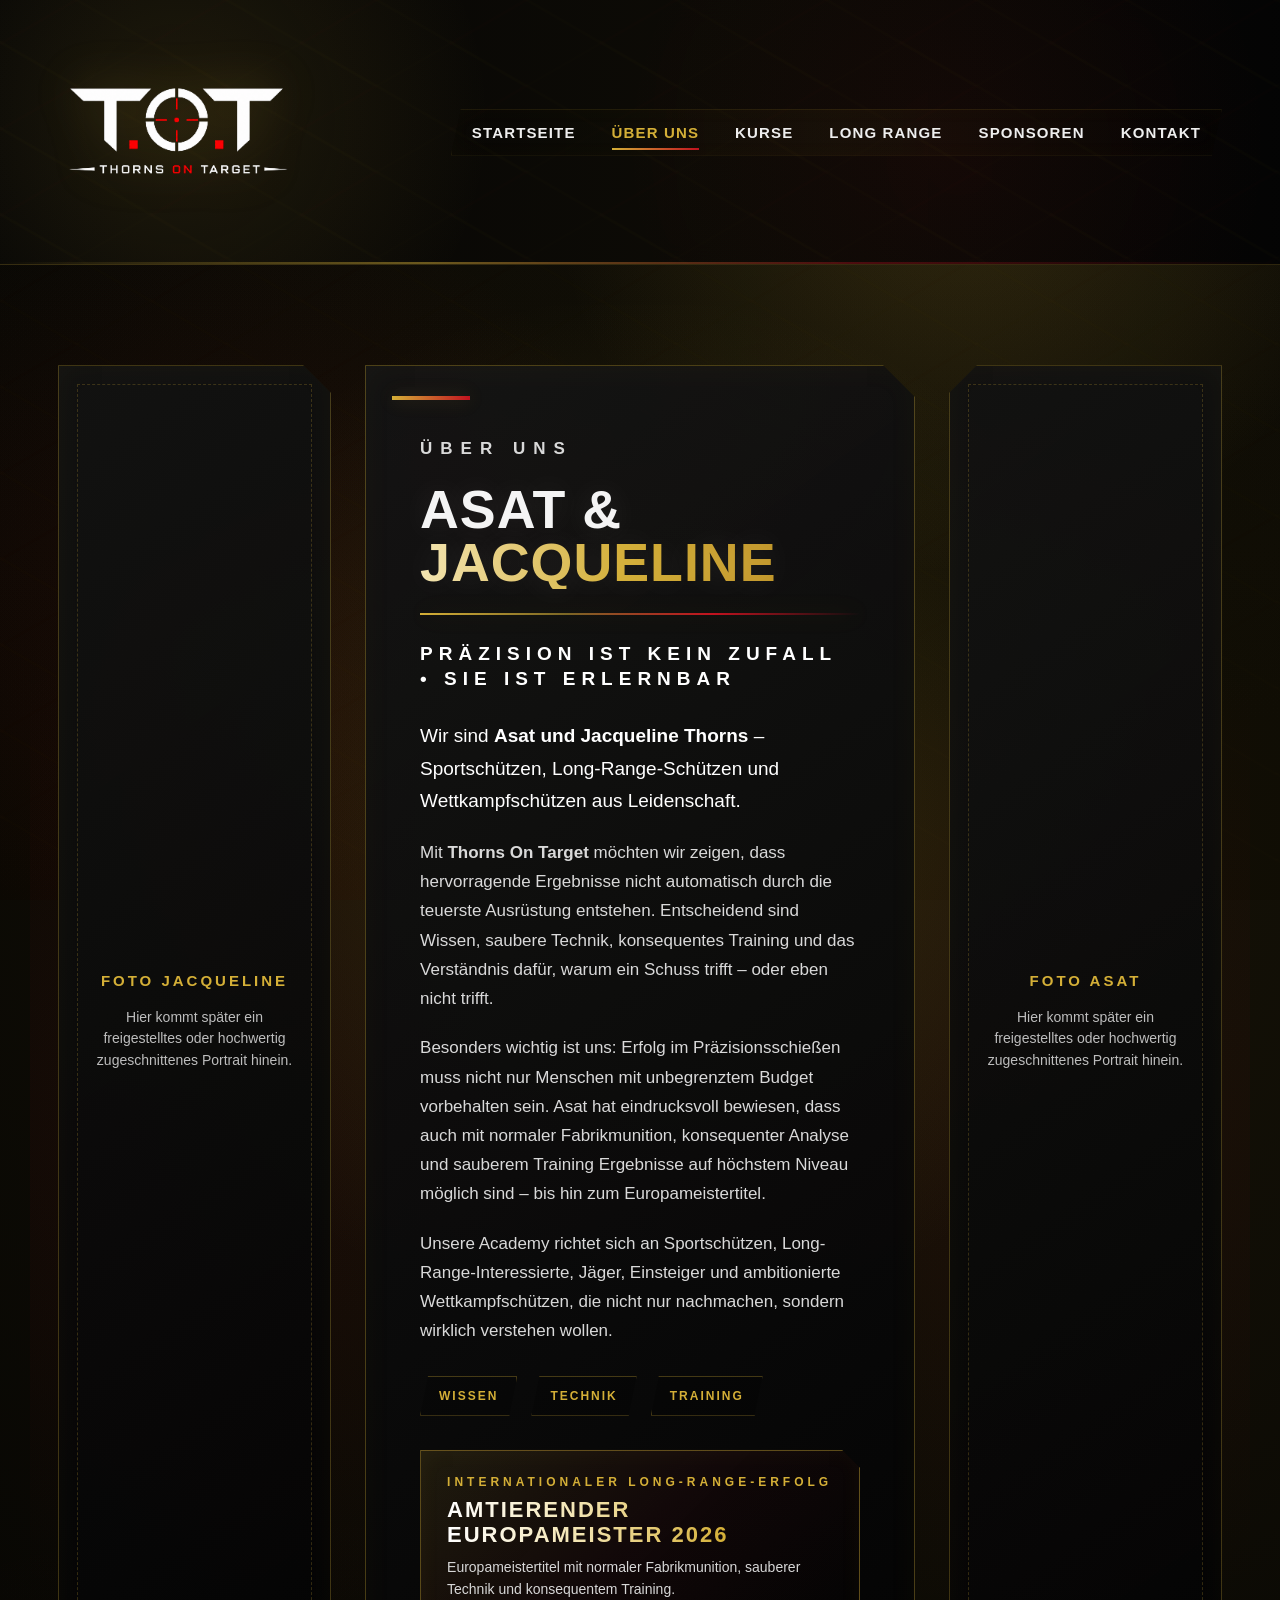
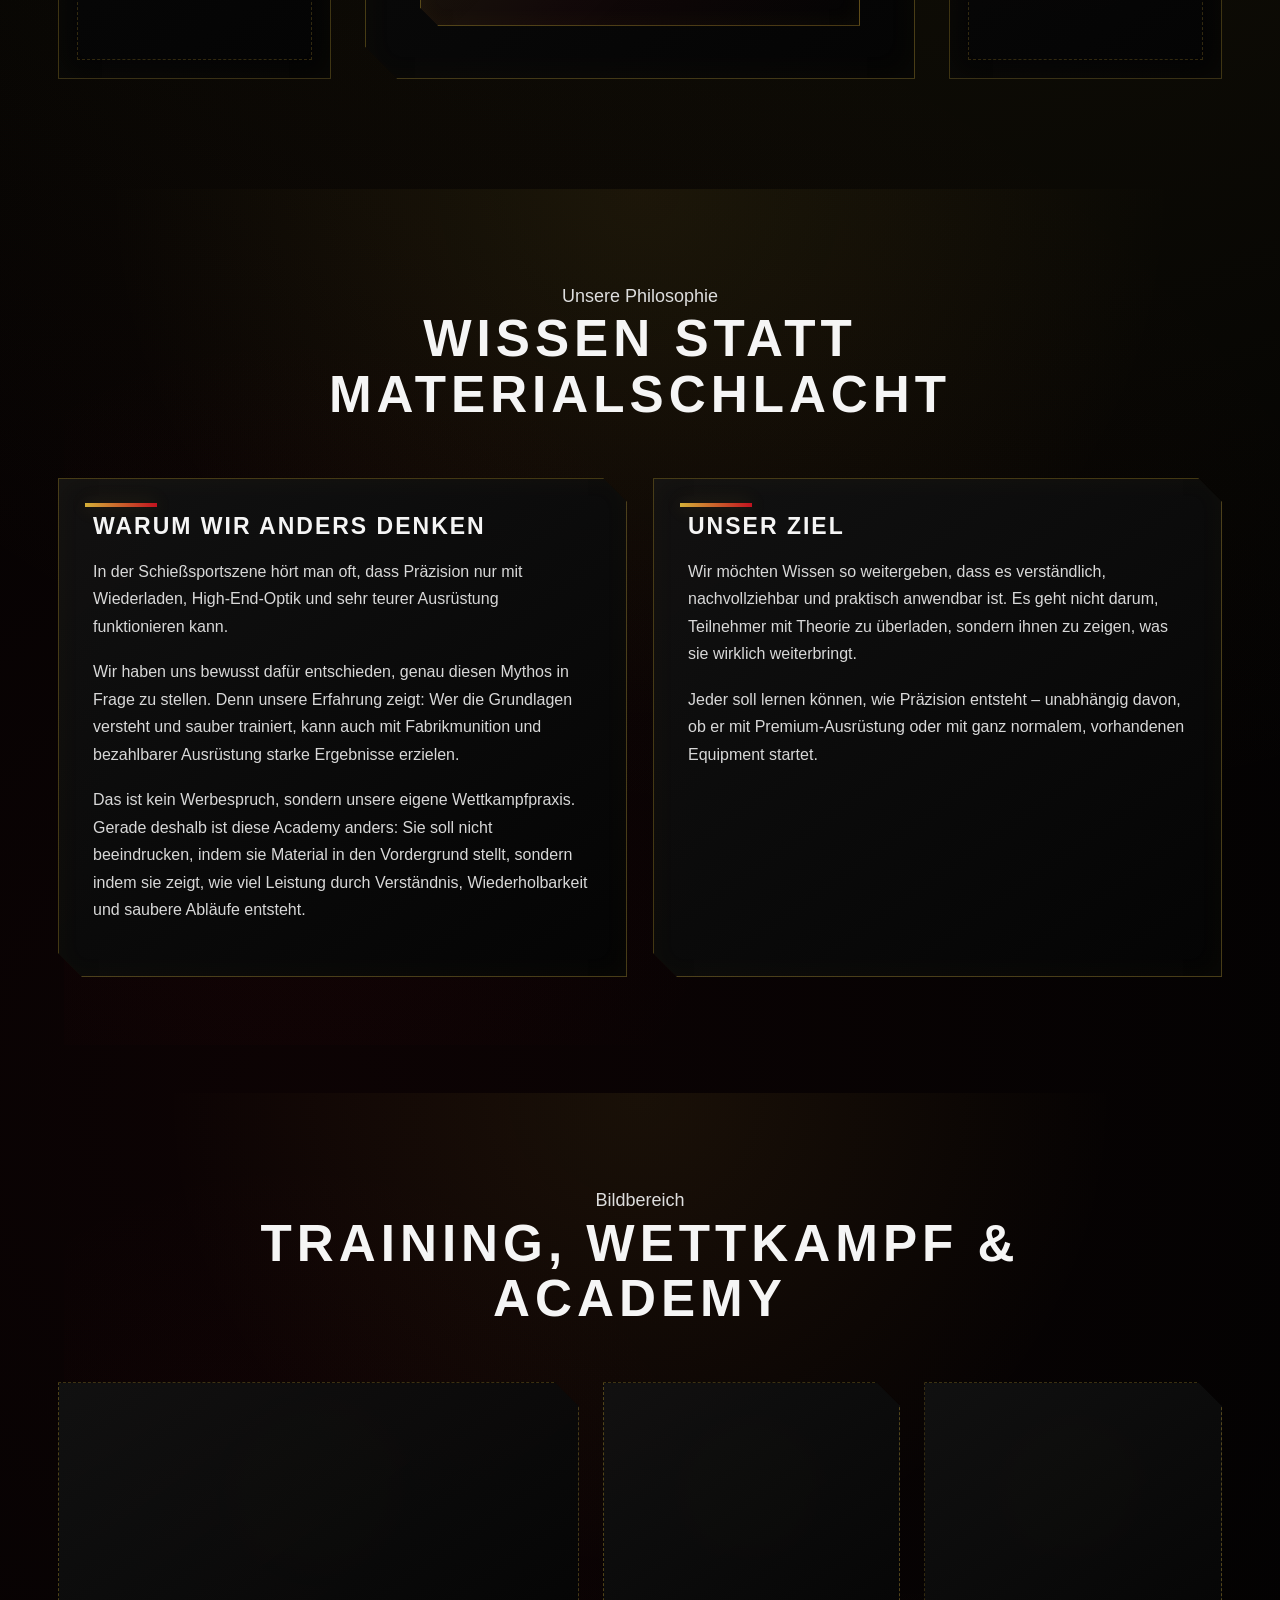
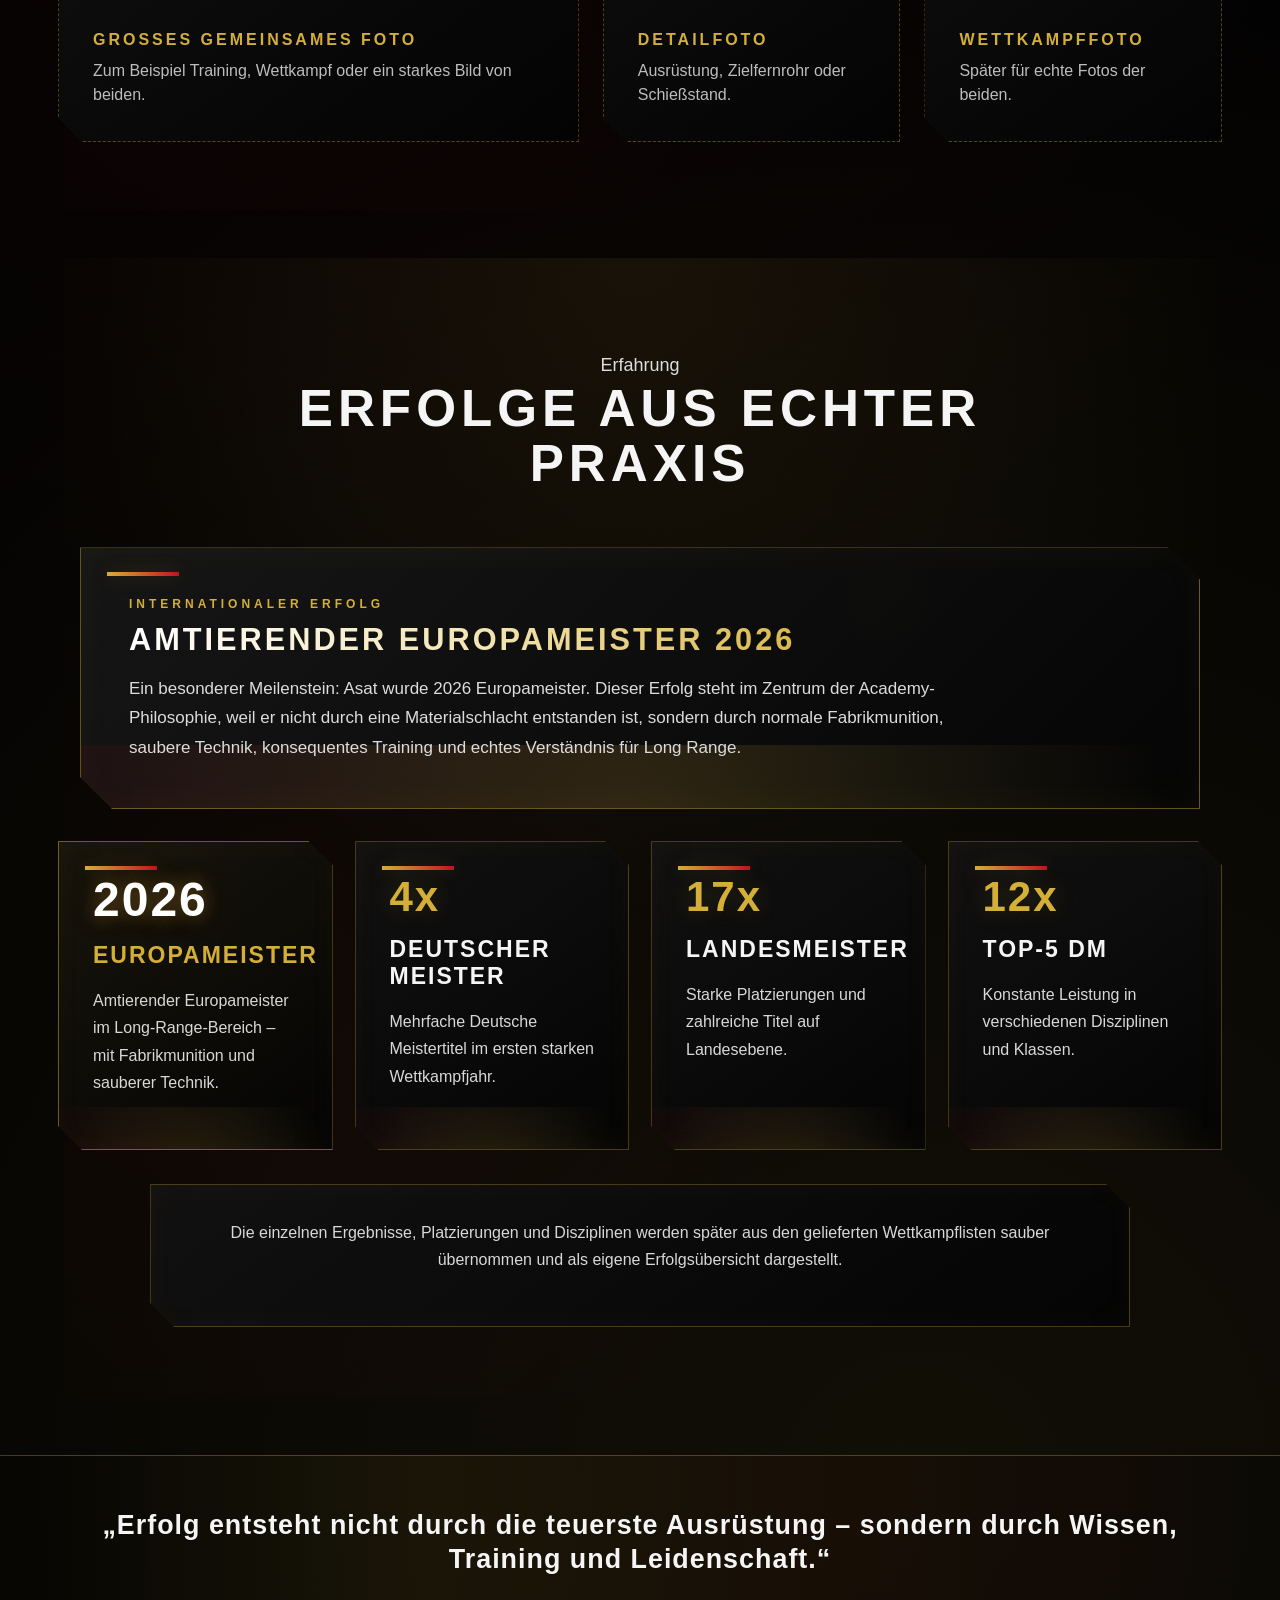
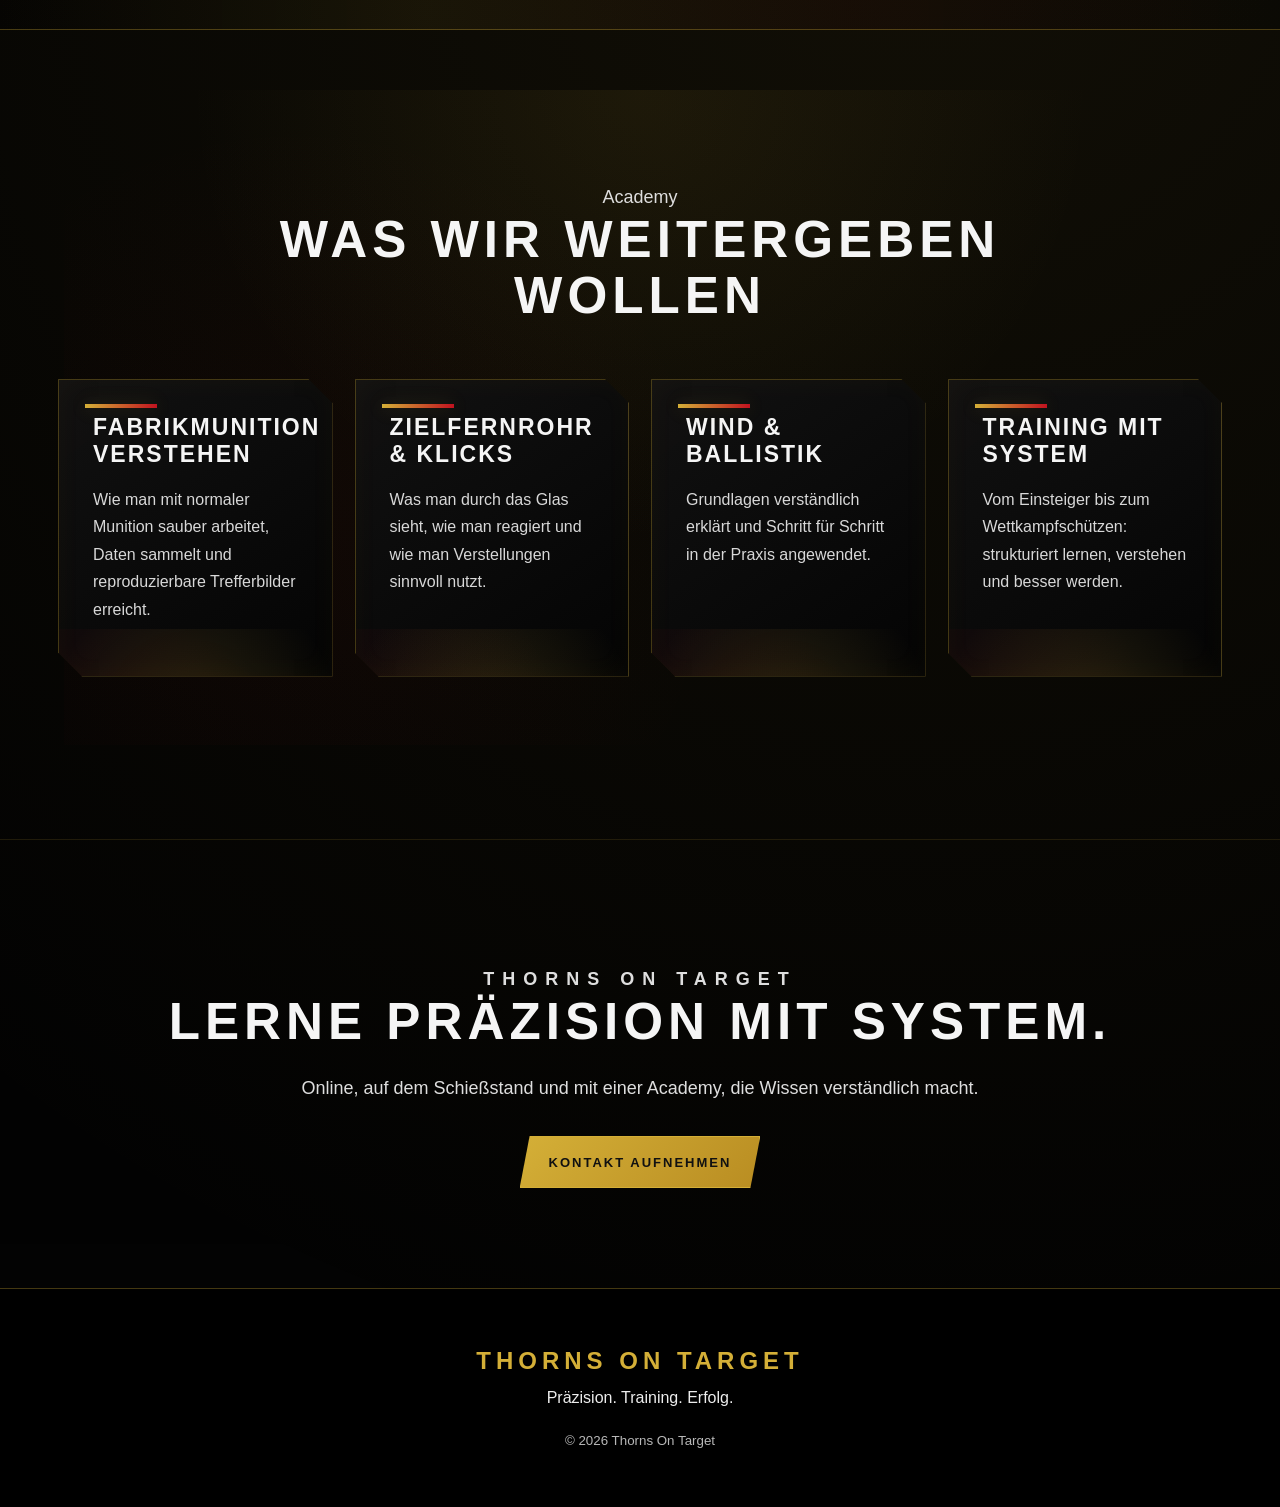
==== ueber-uns.html @ c8a910fc "Erste lokale Version der Thorns On Target Webseite" ====
<!DOCTYPE html>
<html lang="de">
<head>
  <meta charset="UTF-8">
  <meta http-equiv="Content-Type" content="text/html; charset=UTF-8">
  <meta name="viewport" content="width=device-width, initial-scale=1.0">
  <title>&Uuml;ber uns | Thorns On Target</title>
  <link rel="stylesheet" href="style.css">
</head>
<body>

  <header class="site-header">
    <a href="index.html" class="logo-link" aria-label="Zur Startseite">
      <img src="Bilder/images/tot-logo.png" alt="Thorns On Target Logo" class="logo">
    </a>

    <nav class="main-nav" aria-label="Hauptnavigation">
      <a href="index.html">Startseite</a>
      <a href="ueber-uns.html" class="active">&Uuml;ber uns</a>
      <a href="index.html#kurse">Kurse</a>
      <a href="index.html#longrange">Long Range</a>
      <a href="index.html#sponsoren">Sponsoren</a>
      <a href="index.html#kontakt">Kontakt</a>
    </nav>
  </header>

  <main class="about-page-clean">

    <section class="about-intro-stage">
      <div class="portrait-placeholder portrait-left">
        <div class="placeholder-inner">
          <span class="placeholder-label">Foto Jacqueline</span>
          <p>Hier kommt sp&auml;ter ein freigestelltes oder hochwertig zugeschnittenes Portrait hinein.</p>
        </div>
      </div>

      <div class="about-center-card">
        <p class="eyebrow">&Uuml;ber uns</p>
        <h1 class="about-brand-title">
          <span>ASAT &amp;</span>
          <span>JACQUELINE</span>
        </h1>
        <div class="about-title-line"></div>
        <h2 class="about-sub-title">Pr&auml;zision ist kein Zufall &bull; sie ist erlernbar</h2>

        <p class="about-main-text">
          Wir sind <strong>Asat und Jacqueline Thorns</strong> &ndash; Sportsch&uuml;tzen,
          Long-Range-Sch&uuml;tzen und Wettkampfsch&uuml;tzen aus Leidenschaft.
        </p>

        <p>
          Mit <strong>Thorns On Target</strong> m&ouml;chten wir zeigen, dass hervorragende Ergebnisse
          nicht automatisch durch die teuerste Ausr&uuml;stung entstehen. Entscheidend sind Wissen,
          saubere Technik, konsequentes Training und das Verst&auml;ndnis daf&uuml;r, warum ein Schuss trifft
          &ndash; oder eben nicht trifft.
        </p>

        <p>
          Besonders wichtig ist uns: Erfolg im Pr&auml;zisionsschie&szlig;en muss nicht nur Menschen mit
          unbegrenztem Budget vorbehalten sein. Asat hat eindrucksvoll bewiesen, dass auch mit
          normaler Fabrikmunition, konsequenter Analyse und sauberem Training Ergebnisse auf
          h&ouml;chstem Niveau m&ouml;glich sind &ndash; bis hin zum Europameistertitel.
        </p>

        <p>
          Unsere Academy richtet sich an Sportsch&uuml;tzen, Long-Range-Interessierte, J&auml;ger,
          Einsteiger und ambitionierte Wettkampfsch&uuml;tzen, die nicht nur nachmachen, sondern wirklich
          verstehen wollen.
        </p>

        <div class="about-mini-values">
          <span>Wissen</span>
          <span>Technik</span>
          <span>Training</span>
        </div>

        <div class="euro-highlight">
          <span class="euro-kicker">Internationaler Long-Range-Erfolg</span>
          <strong>Amtierender Europameister 2026</strong>
          <p>Europameistertitel mit normaler Fabrikmunition, sauberer Technik und konsequentem Training.</p>
        </div>
      </div>

      <div class="portrait-placeholder portrait-right">
        <div class="placeholder-inner">
          <span class="placeholder-label">Foto Asat</span>
          <p>Hier kommt sp&auml;ter ein freigestelltes oder hochwertig zugeschnittenes Portrait hinein.</p>
        </div>
      </div>
    </section>

    <section class="about-premium-section">
      <div class="section-title">
        <p>Unsere Philosophie</p>
        <h2>Wissen statt Materialschlacht</h2>
      </div>

      <div class="about-two-column">
        <article class="about-text-panel">
          <span class="panel-line"></span>
          <h3>Warum wir anders denken</h3>
          <p>
            In der Schie&szlig;sportszene h&ouml;rt man oft, dass Pr&auml;zision nur mit Wiederladen,
            High-End-Optik und sehr teurer Ausr&uuml;stung funktionieren kann.
          </p>
          <p>
            Wir haben uns bewusst daf&uuml;r entschieden, genau diesen Mythos in Frage zu stellen.
            Denn unsere Erfahrung zeigt: Wer die Grundlagen versteht und sauber trainiert, kann auch
            mit Fabrikmunition und bezahlbarer Ausr&uuml;stung starke Ergebnisse erzielen.
          </p>
          <p>
            Das ist kein Werbespruch, sondern unsere eigene Wettkampfpraxis. Gerade deshalb ist diese
            Academy anders: Sie soll nicht beeindrucken, indem sie Material in den Vordergrund stellt,
            sondern indem sie zeigt, wie viel Leistung durch Verst&auml;ndnis, Wiederholbarkeit und
            saubere Abl&auml;ufe entsteht.
          </p>
        </article>

        <article class="about-text-panel">
          <span class="panel-line"></span>
          <h3>Unser Ziel</h3>
          <p>
            Wir m&ouml;chten Wissen so weitergeben, dass es verst&auml;ndlich, nachvollziehbar und praktisch
            anwendbar ist. Es geht nicht darum, Teilnehmer mit Theorie zu &uuml;berladen, sondern ihnen
            zu zeigen, was sie wirklich weiterbringt.
          </p>
          <p>
            Jeder soll lernen k&ouml;nnen, wie Pr&auml;zision entsteht &ndash; unabh&auml;ngig davon, ob er mit
            Premium-Ausr&uuml;stung oder mit ganz normalem, vorhandenen Equipment startet.
          </p>
        </article>
      </div>
    </section>

    <section class="about-premium-section about-photo-row">
      <div class="section-title">
        <p>Bildbereich</p>
        <h2>Training, Wettkampf &amp; Academy</h2>
      </div>

      <div class="photo-placeholder-grid">
        <div class="wide-photo-placeholder">
          <span>Gro&szlig;es gemeinsames Foto</span>
          <p>Zum Beispiel Training, Wettkampf oder ein starkes Bild von beiden.</p>
        </div>

        <div class="small-photo-placeholder">
          <span>Detailfoto</span>
          <p>Ausr&uuml;stung, Zielfernrohr oder Schie&szlig;stand.</p>
        </div>

        <div class="small-photo-placeholder">
          <span>Wettkampffoto</span>
          <p>Sp&auml;ter f&uuml;r echte Fotos der beiden.</p>
        </div>
      </div>
    </section>

    <section class="about-premium-section">
      <div class="section-title">
        <p>Erfahrung</p>
        <h2>Erfolge aus echter Praxis</h2>
      </div>

      <div class="euro-master-card">
        <span class="panel-line"></span>
        <p class="euro-kicker">Internationaler Erfolg</p>
        <h3>Amtierender Europameister 2026</h3>
        <p>
          Ein besonderer Meilenstein: Asat wurde 2026 Europameister. Dieser Erfolg steht im Zentrum
          der Academy-Philosophie, weil er nicht durch eine Materialschlacht entstanden ist, sondern
          durch normale Fabrikmunition, saubere Technik, konsequentes Training und echtes Verst&auml;ndnis
          f&uuml;r Long Range.
        </p>
      </div>

      <div class="about-achievement-grid">
        <article>
          <span class="achievement-number">2026</span>
          <h3>Europameister</h3>
          <p>Amtierender Europameister im Long-Range-Bereich &ndash; mit Fabrikmunition und sauberer Technik.</p>
        </article>

        <article>
          <span class="achievement-number">4x</span>
          <h3>Deutscher Meister</h3>
          <p>Mehrfache Deutsche Meistertitel im ersten starken Wettkampfjahr.</p>
        </article>

        <article>
          <span class="achievement-number">17x</span>
          <h3>Landesmeister</h3>
          <p>Starke Platzierungen und zahlreiche Titel auf Landesebene.</p>
        </article>

        <article>
          <span class="achievement-number">12x</span>
          <h3>Top-5 DM</h3>
          <p>Konstante Leistung in verschiedenen Disziplinen und Klassen.</p>
        </article>
      </div>

      <div class="about-note-box">
        <span class="panel-line"></span>
        <p>
          Die einzelnen Ergebnisse, Platzierungen und Disziplinen werden sp&auml;ter aus den gelieferten
          Wettkampflisten sauber &uuml;bernommen und als eigene Erfolgs&uuml;bersicht dargestellt.
        </p>
      </div>
    </section>

    <section class="about-quote-clean">
      <p>
        &bdquo;Erfolg entsteht nicht durch die teuerste Ausr&uuml;stung &ndash; sondern durch Wissen,
        Training und Leidenschaft.&ldquo;
      </p>
    </section>

    <section class="about-premium-section">
      <div class="section-title">
        <p>Academy</p>
        <h2>Was wir weitergeben wollen</h2>
      </div>

      <div class="academy-card-grid">
        <article>
          <span class="panel-line"></span>
          <h3>Fabrikmunition verstehen</h3>
          <p>Wie man mit normaler Munition sauber arbeitet, Daten sammelt und reproduzierbare Trefferbilder erreicht.</p>
        </article>

        <article>
          <span class="panel-line"></span>
          <h3>Zielfernrohr &amp; Klicks</h3>
          <p>Was man durch das Glas sieht, wie man reagiert und wie man Verstellungen sinnvoll nutzt.</p>
        </article>

        <article>
          <span class="panel-line"></span>
          <h3>Wind &amp; Ballistik</h3>
          <p>Grundlagen verst&auml;ndlich erkl&auml;rt und Schritt f&uuml;r Schritt in der Praxis angewendet.</p>
        </article>

        <article>
          <span class="panel-line"></span>
          <h3>Training mit System</h3>
          <p>Vom Einsteiger bis zum Wettkampfsch&uuml;tzen: strukturiert lernen, verstehen und besser werden.</p>
        </article>
      </div>
    </section>

    <section class="contact-section about-final-cta">
      <p class="eyebrow">Thorns On Target</p>
      <h2>Lerne Pr&auml;zision mit System.</h2>
      <p>Online, auf dem Schie&szlig;stand und mit einer Academy, die Wissen verst&auml;ndlich macht.</p>
      <a href="index.html#kontakt" class="btn btn-primary">Kontakt aufnehmen</a>
    </section>

  </main>

  <footer class="footer">
    <h2>THORNS ON TARGET</h2>
    <p>Pr&auml;zision. Training. Erfolg.</p>
    <small>&copy; 2026 Thorns On Target</small>
  </footer>

  <script src="script.js"></script>
</body>
</html>
---- style.css ----
* {
  box-sizing: border-box;
}

:root {
  --black: #030303;
  --black-soft: #0a0a0a;
  --panel: #111111;
  --panel-2: #171717;
  --gold: #d4af37;
  --gold-soft: #b98d22;
  --red: #c1121f;
  --white: #f5f5f5;
  --muted: #b8b8b8;
  --line: rgba(212, 175, 55, 0.32);
}

html {
  scroll-behavior: smooth;
}

body {
  margin: 0;
  font-family: Arial, Helvetica, sans-serif;
  background: var(--black);
  color: var(--white);
}

body::before {
  content: "";
  position: fixed;
  inset: 0;
  pointer-events: none;
  background:
    radial-gradient(circle at 75% 18%, rgba(212, 175, 55, 0.16), transparent 34%),
    radial-gradient(circle at 18% 70%, rgba(193, 18, 31, 0.08), transparent 36%),
    linear-gradient(180deg, #050505, #000);
  z-index: -4;
}

body::after {
  content: "";
  position: fixed;
  inset: 0;
  pointer-events: none;
  opacity: 0.075;
  background-image:
    linear-gradient(30deg, transparent 24%, rgba(212,175,55,0.18) 25%, rgba(212,175,55,0.18) 26%, transparent 27%, transparent 74%, rgba(212,175,55,0.16) 75%, rgba(212,175,55,0.16) 76%, transparent 77%),
    linear-gradient(150deg, transparent 24%, rgba(193,18,31,0.10) 25%, rgba(193,18,31,0.10) 26%, transparent 27%, transparent 74%, rgba(212,175,55,0.09) 75%, rgba(212,175,55,0.09) 76%, transparent 77%);
  background-size: 150px 86px;
  z-index: -3;
}

a {
  color: inherit;
  text-decoration: none;
}

.site-header {
  position: sticky;
  top: 0;
  z-index: 50;
  min-height: 118px;
  padding: 14px 58px;
  display: flex;
  align-items: center;
  justify-content: space-between;
  background:
    radial-gradient(circle at 14% 45%, rgba(212,175,55,0.12), transparent 28%),
    radial-gradient(circle at 74% 55%, rgba(193,18,31,0.055), transparent 34%),
    linear-gradient(90deg, rgba(5,5,5,0.96), rgba(13,11,6,0.92), rgba(4,4,4,0.96));
  border-bottom: 1px solid rgba(212, 175, 55, 0.20);
  backdrop-filter: blur(12px);
  overflow: hidden;
}

.site-header::before {
  content: "";
  position: absolute;
  inset: 0;
  opacity: 0.09;
  pointer-events: none;
  background-image:
    linear-gradient(30deg, transparent 24%, rgba(212,175,55,0.20) 25%, rgba(212,175,55,0.20) 26%, transparent 27%, transparent 74%, rgba(212,175,55,0.14) 75%, rgba(212,175,55,0.14) 76%, transparent 77%),
    linear-gradient(150deg, transparent 24%, rgba(193,18,31,0.14) 25%, rgba(193,18,31,0.14) 26%, transparent 27%, transparent 74%, rgba(212,175,55,0.08) 75%, rgba(212,175,55,0.08) 76%, transparent 77%);
  background-size: 150px 86px;
}

.site-header::after {
  content: "";
  position: absolute;
  left: 0;
  right: 0;
  bottom: 0;
  height: 2px;
  background: linear-gradient(90deg, transparent, rgba(212,175,55,0.64), rgba(193,18,31,0.42), transparent);
}

.site-header::after {
  content: "";
  position: absolute;
  left: 0;
  right: 0;
  bottom: 0;
  height: 2px;
  background: linear-gradient(90deg, transparent, rgba(212,175,55,0.48), rgba(193,18,31,0.34), transparent);
}

.logo-link {
  display: inline-flex;
  align-items: center;
  position: relative;
}

.logo-link::after {
  content: "";
  position: absolute;
  inset: 8px -8px;
  background: radial-gradient(circle, rgba(212, 175, 55, 0.22), transparent 70%);
  opacity: 0;
  transition: opacity 0.25s ease;
  z-index: -1;
}

.logo-link:hover::after {
  opacity: 1;
}

.logo {
  width: 236px;
  height: auto;
  display: block;
  filter: drop-shadow(0 0 24px rgba(212, 175, 55, 0.20));
}

.main-nav {
  display: flex;
  align-items: center;
  gap: 36px;
  font-size: 15px;
  font-weight: 700;
  letter-spacing: 1.15px;
  text-transform: uppercase;
}

.main-nav a {
  position: relative;
  color: #eeeeee;
  transition: color 0.25s ease;
}

.main-nav a::after {
  content: "";
  position: absolute;
  left: 0;
  bottom: -9px;
  width: 0;
  height: 2px;
  background: linear-gradient(90deg, var(--gold), var(--red));
  transition: width 0.25s ease;
}

.main-nav a:hover,
.main-nav a.active {
  color: var(--gold);
}

.main-nav a:hover::after,
.main-nav a.active::after {
  width: 100%;
}

.hero {
  position: relative;
  min-height: calc(100vh - 118px);
  padding: 72px 56px 92px 98px;
  display: grid;
  grid-template-columns: minmax(760px, 1.08fr) minmax(460px, 0.92fr);
  align-items: center;
  gap: 62px;
  overflow: hidden;
  max-width: 1920px;
  margin: 0 auto;
}

.hero-bg-pattern {
  position: absolute;
  inset: 0;
  opacity: 0.16;
  background-image:
    linear-gradient(30deg, transparent 24%, rgba(212,175,55,0.14) 25%, rgba(212,175,55,0.14) 26%, transparent 27%, transparent 74%, rgba(212,175,55,0.12) 75%, rgba(212,175,55,0.12) 76%, transparent 77%),
    linear-gradient(150deg, transparent 24%, rgba(193,18,31,0.08) 25%, rgba(193,18,31,0.08) 26%, transparent 27%, transparent 74%, rgba(212,175,55,0.08) 75%, rgba(212,175,55,0.08) 76%, transparent 77%);
  background-size: 150px 86px;
  z-index: -2;
}

.hero::before {
  content: "";
  position: absolute;
  left: 15%;
  top: 8%;
  width: 820px;
  height: 520px;
  border: 1px solid rgba(212,175,55,0.11);
  clip-path: polygon(10% 0, 100% 0, 90% 100%, 0 100%);
  background: linear-gradient(135deg, rgba(193,18,31,0.08), transparent 42%, rgba(212,175,55,0.06));
  z-index: -1;
}

.hero::after {
  content: "";
  position: absolute;
  right: -12%;
  top: 8%;
  width: 820px;
  height: 820px;
  border-radius: 50%;
  background: radial-gradient(circle, rgba(212, 175, 55, 0.30), transparent 64%);
  z-index: -1;
}

.eyebrow {
  margin: 0 0 18px;
  color: var(--gold);
  text-transform: uppercase;
  letter-spacing: 8px;
  font-size: 14px;
  font-weight: 700;
}

.brand-title {
  margin: 0;
  display: flex;
  align-items: baseline;
  gap: 22px;
  font-size: clamp(58px, 4.7vw, 96px);
  line-height: 0.92;
  letter-spacing: 1px;
  white-space: nowrap;
  text-transform: uppercase;
  text-shadow: 0 0 22px rgba(255, 255, 255, 0.08);
  position: relative;
}

.brand-white {
  color: #f4f4f4;
  text-shadow: 0 0 24px rgba(255,255,255,0.10);
}

.brand-on {
  color: #ead68e;
  text-shadow: 0 0 22px rgba(212,175,55,0.16);
}

.brand-gold {
  color: transparent;
  background: linear-gradient(135deg, #ffe8a3 0%, #d4af37 48%, #9d6b12 100%);
  -webkit-background-clip: text;
  background-clip: text;
  text-shadow: none;
  position: relative;
}

.brand-title::after {
  content: "";
  position: absolute;
  left: 0;
  bottom: -22px;
  width: min(700px, 100%);
  height: 3px;
  background: linear-gradient(90deg, var(--gold), rgba(212,175,55,0.45), var(--red), transparent);
  opacity: 0.9;
}

.hero-kicker {
  margin: 44px 0 0;
  padding-top: 24px;
  max-width: 820px;
  border-top: 2px solid var(--line);
  font-size: clamp(18px, 1.35vw, 25px);
  line-height: 1.25;
  letter-spacing: 5px;
  text-transform: uppercase;
  font-weight: 800;
  white-space: nowrap;
}

.hero-lead {
  max-width: 690px;
  margin: 28px 0 0;
  font-size: 21px;
  line-height: 1.5;
  color: #ffffff;
}

.hero-text {
  max-width: 640px;
  margin: 18px 0 0;
  font-size: 16px;
  line-height: 1.65;
  color: var(--muted);
}

.hero-actions {
  display: flex;
  gap: 20px;
  margin-top: 32px;
  flex-wrap: wrap;
}

.btn {
  display: inline-flex;
  align-items: center;
  justify-content: center;
  min-height: 52px;
  padding: 0 28px;
  border: 1px solid rgba(255,255,255,0.38);
  font-size: 13px;
  letter-spacing: 2px;
  font-weight: 800;
  text-transform: uppercase;
  transition: transform 0.25s ease, background 0.25s ease, border-color 0.25s ease;
  clip-path: polygon(10px 0, 100% 0, calc(100% - 10px) 100%, 0 100%);
}

.btn:hover {
  transform: translateY(-2px);
}

.btn-primary {
  background: linear-gradient(135deg, var(--gold), var(--gold-soft));
  color: #111;
  border-color: var(--gold);
}

.btn-secondary {
  background: rgba(0,0,0,0.25);
}

.btn-secondary:hover {
  border-color: var(--gold);
  color: var(--gold);
}

.hero-proof {
  margin-top: 34px;
  display: grid;
  grid-template-columns: repeat(3, minmax(150px, 1fr));
  gap: 16px;
}

.hero-proof article {
  position: relative;
  min-height: 104px;
  padding: 22px 22px 23px;
  background: linear-gradient(180deg, rgba(20,20,20,0.97), rgba(8,8,8,0.97));
  border: 1px solid rgba(212,175,55,0.34);
  overflow: hidden;
  clip-path: polygon(0 0, calc(100% - 18px) 0, 100% 18px, 100% 100%, 18px 100%, 0 calc(100% - 18px));
  box-shadow:
    0 24px 42px rgba(0,0,0,0.42),
    inset 0 0 22px rgba(212,175,55,0.04);
  transition: transform 0.25s ease, border-color 0.25s ease, box-shadow 0.25s ease;
}

.hero-proof article:hover {
  transform: translateY(-5px);
  border-color: rgba(212,175,55,0.58);
  box-shadow:
    0 30px 54px rgba(0,0,0,0.52),
    0 0 30px rgba(212,175,55,0.12),
    inset 0 0 24px rgba(212,175,55,0.065);
}

.hero-proof article::before {
  content: "";
  position: absolute;
  left: 0;
  top: 0;
  width: 4px;
  height: 100%;
  background: linear-gradient(180deg, var(--gold), var(--red));
}

.hero-proof span {
  display: block;
  margin-bottom: 12px;
  color: var(--gold);
  font-size: 13px;
  letter-spacing: 2px;
}

.hero-proof strong {
  display: block;
  text-transform: uppercase;
  letter-spacing: 1.5px;
  font-size: 15px;
}

.hero-proof p {
  margin: 8px 0 0;
  color: var(--muted);
  font-size: 14px;
  line-height: 1.45;
}

.hero-visual {
  position: relative;
  display: flex;
  align-items: center;
  justify-content: center;
}

.hero-ring {
  position: relative;
  width: min(43vw, 610px);
  aspect-ratio: 1;
  border-radius: 50%;
  display: grid;
  place-items: center;
  background:
    radial-gradient(circle, rgba(212,175,55,0.28), transparent 68%),
    linear-gradient(135deg, rgba(212,175,55,0.85), rgba(193,18,31,0.32));
  box-shadow: 0 0 92px rgba(212, 175, 55, 0.28);
}

.hero-ring::before {
  content: "";
  position: absolute;
  inset: -18px;
  border-radius: 50%;
  border: 1px solid rgba(212,175,55,0.38);
  box-shadow: inset 0 0 40px rgba(212,175,55,0.12);
}

.hero-ring::after {
  content: "";
  position: absolute;
  inset: -34px;
  border-radius: 50%;
  border: 1px dashed rgba(212,175,55,0.22);
}

.hero-ring img {
  position: relative;
  width: 92%;
  aspect-ratio: 1;
  object-fit: cover;
  border-radius: 50%;
  display: block;
  filter: contrast(1.05) saturate(0.95);
}

.mission-section,
.content-section,
.sponsor-section,
.simulator-section,
.contact-section {
  padding: 100px 56px;
}

.section-title {
  max-width: 900px;
  margin: 0 auto 56px;
  text-align: center;
}

.section-title h2,
.banner-section h2,
.contact-section h2 {
  margin: 0;
  text-transform: uppercase;
  letter-spacing: 5px;
  font-size: clamp(34px, 4vw, 54px);
  line-height: 1.08;
}

.section-title p:not(.eyebrow),
.banner-section p,
.contact-section p {
  margin: 24px auto 0;
  color: #dedede;
  max-width: 820px;
  line-height: 1.7;
  font-size: 18px;
}

.mission-grid,
.course-grid,
.sponsor-grid {
  max-width: 1180px;
  margin: 0 auto;
  display: grid;
  gap: 24px;
}

.mission-grid,
.sponsor-grid {
  grid-template-columns: repeat(4, 1fr);
}

.course-grid {
  grid-template-columns: repeat(3, 1fr);
}

.mission-card,
.course-card,
.sponsor-grid article {
  min-height: 220px;
  padding: 34px;
  background: linear-gradient(180deg, rgba(22,22,22,0.96), rgba(7,7,7,0.96));
  border: 1px solid var(--line);
  position: relative;
  overflow: hidden;
  clip-path: polygon(0 0, calc(100% - 22px) 0, 100% 22px, 100% 100%, 22px 100%, 0 calc(100% - 22px));
}

.mission-card::after,
.course-card::after,
.sponsor-grid article::after {
  content: "";
  position: absolute;
  inset: auto -20% -40% auto;
  width: 180px;
  height: 180px;
  background: radial-gradient(circle, rgba(193,18,31,0.13), transparent 70%);
}

.card-line {
  display: block;
  width: 54px;
  height: 3px;
  margin-bottom: 30px;
  background: linear-gradient(90deg, var(--gold), var(--red));
}

.mission-card h3,
.course-card h3,
.sponsor-grid h3,
.split-box h3 {
  margin: 0;
  color: var(--gold);
  text-transform: uppercase;
  letter-spacing: 3px;
  font-size: 22px;
}

.mission-card p,
.course-card p,
.sponsor-grid p,
.split-box p,
.achievement-panel li {
  color: #d7d7d7;
  line-height: 1.65;
  font-size: 16px;
}

.hex-section {
  padding: 70px 56px 100px;
  display: grid;
  grid-template-columns: repeat(4, 1fr);
  gap: 28px;
  background: linear-gradient(180deg, rgba(0,0,0,0.04), #030303 45%);
}

.hex-card {
  min-height: 170px;
  padding: 34px 22px;
  text-align: center;
  background: linear-gradient(180deg, rgba(13,13,13,0.98), rgba(3,3,3,0.98));
  clip-path: polygon(14% 0, 86% 0, 100% 50%, 86% 100%, 14% 100%, 0 50%);
  border: 1px solid rgba(212,175,55,0.22);
}

.hex-icon {
  color: var(--gold);
  font-size: 18px;
  font-weight: 800;
  letter-spacing: 2px;
  margin-bottom: 18px;
}

.hex-card h3 {
  margin: 0;
  text-transform: uppercase;
  letter-spacing: 2px;
}

.hex-card p {
  color: var(--muted);
}

.about-section {
  background: #050505;
}

.split-box {
  max-width: 1120px;
  margin: 0 auto;
  display: grid;
  grid-template-columns: 1fr 0.85fr;
  gap: 28px;
}

.split-box > div {
  padding: 40px;
  background: linear-gradient(180deg, rgba(21,21,21,0.96), rgba(8,8,8,0.96));
  border: 1px solid var(--line);
  clip-path: polygon(0 0, calc(100% - 22px) 0, 100% 22px, 100% 100%, 22px 100%, 0 calc(100% - 22px));
}

.achievement-panel ul {
  margin: 18px 0 0;
  padding-left: 20px;
}

.small-label {
  margin: 0 0 10px;
  color: var(--gold);
  text-transform: uppercase;
  letter-spacing: 3px;
  font-size: 13px;
}

.banner-section {
  padding: 118px 56px;
  text-align: center;
  background:
    linear-gradient(90deg, rgba(0,0,0,0.94), rgba(0,0,0,0.68), rgba(0,0,0,0.94)),
    radial-gradient(circle at center, rgba(212,175,55,0.16), transparent 55%);
  border-top: 1px solid rgba(212,175,55,0.13);
  border-bottom: 1px solid rgba(212,175,55,0.13);
}

.simulator-section {
  background: #050505;
}

.contact-section {
  text-align: center;
  border-top: 1px solid rgba(212,175,55,0.13);
}

.contact-section .btn {
  margin-top: 32px;
}

.footer {
  padding: 58px 56px;
  text-align: center;
  border-top: 1px solid rgba(212,175,55,0.32);
  background: #000;
}

.footer h2 {
  margin: 0;
  color: var(--gold);
  letter-spacing: 5px;
  font-size: 24px;
}

.footer p {
  margin: 14px 0 24px;
  color: #ededed;
}

.footer small {
  color: var(--muted);
}

@media (max-width: 1180px) {
  .hero {
  position: relative;
  min-height: calc(100vh - 118px);
  padding: 72px 56px 92px 98px;
  display: grid;
  grid-template-columns: minmax(760px, 1.08fr) minmax(460px, 0.92fr);
  align-items: center;
  gap: 62px;
  overflow: hidden;
  max-width: 1920px;
  margin: 0 auto;
}

  .brand-title {
  margin: 0;
  display: flex;
  align-items: baseline;
  gap: 22px;
  font-size: clamp(58px, 4.7vw, 96px);
  line-height: 0.92;
  letter-spacing: 1px;
  white-space: nowrap;
  text-transform: uppercase;
  text-shadow: 0 0 22px rgba(255, 255, 255, 0.08);
}

  .hero-kicker,
  .hero-lead,
  .hero-text {
    margin-left: auto;
    margin-right: auto;
  }

  .hero-actions {
    justify-content: center;
  }

  .hero-ring {
    width: min(78vw, 580px);
  }

  .mission-grid,
  .sponsor-grid {
    grid-template-columns: repeat(2, 1fr);
  }

  .course-grid,
  .hex-section {
    grid-template-columns: repeat(2, 1fr);
  }

  .split-box {
    grid-template-columns: 1fr;
  }

  .badge-top,
  .badge-bottom {
    left: auto;
    right: auto;
  }
}

@media (max-width: 760px) {
  .site-header {
  position: sticky;
  top: 0;
  z-index: 50;
  min-height: 118px;
  padding: 14px 58px;
  display: flex;
  align-items: center;
  justify-content: space-between;
  background:
    radial-gradient(circle at 14% 45%, rgba(212,175,55,0.12), transparent 28%),
    radial-gradient(circle at 74% 55%, rgba(193,18,31,0.055), transparent 34%),
    linear-gradient(90deg, rgba(5,5,5,0.96), rgba(13,11,6,0.92), rgba(4,4,4,0.96));
  border-bottom: 1px solid rgba(212, 175, 55, 0.20);
  backdrop-filter: blur(12px);
  overflow: hidden;
}

.site-header::before {
  content: "";
  position: absolute;
  inset: 0;
  opacity: 0.09;
  pointer-events: none;
  background-image:
    linear-gradient(30deg, transparent 24%, rgba(212,175,55,0.20) 25%, rgba(212,175,55,0.20) 26%, transparent 27%, transparent 74%, rgba(212,175,55,0.14) 75%, rgba(212,175,55,0.14) 76%, transparent 77%),
    linear-gradient(150deg, transparent 24%, rgba(193,18,31,0.14) 25%, rgba(193,18,31,0.14) 26%, transparent 27%, transparent 74%, rgba(212,175,55,0.08) 75%, rgba(212,175,55,0.08) 76%, transparent 77%);
  background-size: 150px 86px;
}

.site-header::after {
  content: "";
  position: absolute;
  left: 0;
  right: 0;
  bottom: 0;
  height: 2px;
  background: linear-gradient(90deg, transparent, rgba(212,175,55,0.64), rgba(193,18,31,0.42), transparent);
}

.site-header::after {
  content: "";
  position: absolute;
  left: 0;
  right: 0;
  bottom: 0;
  height: 2px;
  background: linear-gradient(90deg, transparent, rgba(212,175,55,0.48), rgba(193,18,31,0.34), transparent);
}

  .logo {
  width: 236px;
  height: auto;
  display: block;
  filter: drop-shadow(0 0 24px rgba(212, 175, 55, 0.20));
}

  .main-nav {
  display: flex;
  align-items: center;
  gap: 36px;
  font-size: 15px;
  font-weight: 700;
  letter-spacing: 1.15px;
  text-transform: uppercase;
}

  .hero,
  .mission-section,
  .content-section,
  .sponsor-section,
  .simulator-section,
  .contact-section,
  .banner-section {
    padding-left: 24px;
    padding-right: 24px;
  }

  .hero {
  position: relative;
  min-height: calc(100vh - 118px);
  padding: 72px 56px 92px 98px;
  display: grid;
  grid-template-columns: minmax(760px, 1.08fr) minmax(460px, 0.92fr);
  align-items: center;
  gap: 62px;
  overflow: hidden;
  max-width: 1920px;
  margin: 0 auto;
}

  .eyebrow {
    letter-spacing: 5px;
  }

  .hero-kicker {
  margin: 44px 0 0;
  padding-top: 24px;
  max-width: 820px;
  border-top: 2px solid var(--line);
  font-size: clamp(18px, 1.35vw, 25px);
  line-height: 1.25;
  letter-spacing: 5px;
  text-transform: uppercase;
  font-weight: 800;
  white-space: nowrap;
}

  .hero-proof,
  .mission-grid,
  .course-grid,
  .sponsor-grid,
  .hex-section {
    grid-template-columns: 1fr;
  }
.hero-visual {
    flex-direction: column;
  }
.section-title h2,
  .banner-section h2,
  .contact-section h2 {
    letter-spacing: 3px;
  }
}


/* V1.5 Cleanup: keine schwebenden KÃ¤stchen im Hero */
.hero-visual {
  isolation: isolate;
}

.hero-ring {
  z-index: 2;
}


/* V1.6: dezenter Goldschein hinter dem Textbereich */
.hero-content {
  position: relative;
}

.hero-content::before {
  content: "";
  position: absolute;
  left: -70px;
  top: 18%;
  width: 560px;
  height: 420px;
  background: radial-gradient(circle, rgba(212,175,55,0.12), transparent 67%);
  pointer-events: none;
  z-index: -1;
}

.hero-proof {
  position: relative;
}

.hero-proof::before {
  content: "";
  position: absolute;
  left: -28px;
  right: -28px;
  top: -20px;
  bottom: -28px;
  background: radial-gradient(circle at 48% 50%, rgba(212,175,55,0.12), transparent 70%);
  pointer-events: none;
  z-index: -1;
}

.proof-mark {
  width: 64px;
  height: 4px;
  margin-bottom: 16px !important;
  display: block;
  background: linear-gradient(90deg, var(--gold), var(--red));
  box-shadow: 0 0 20px rgba(212,175,55,0.24);
}


/* V1.7: Goldschimmer und aufgerÃ¤umte Karten */
.mission-grid {
  position: relative;
}

.mission-grid::before {
  content: "";
  position: absolute;
  left: -80px;
  right: -80px;
  top: -70px;
  bottom: -70px;
  background:
    radial-gradient(circle at 50% 45%, rgba(212,175,55,0.16), transparent 62%),
    radial-gradient(circle at 75% 70%, rgba(193,18,31,0.08), transparent 58%);
  pointer-events: none;
  z-index: -1;
}

.mission-card {
  box-shadow:
    0 26px 50px rgba(0,0,0,0.42),
    inset 0 0 26px rgba(212,175,55,0.035);
  transition: transform 0.25s ease, border-color 0.25s ease, box-shadow 0.25s ease;
}

.mission-card:hover {
  transform: translateY(-6px);
  border-color: rgba(212,175,55,0.58);
  box-shadow:
    0 32px 58px rgba(0,0,0,0.52),
    0 0 34px rgba(212,175,55,0.12),
    inset 0 0 28px rgba(212,175,55,0.055);
}

.hex-section {
  position: relative;
}

.hex-section::before {
  content: "";
  position: absolute;
  left: 4%;
  right: 4%;
  top: 10px;
  height: 260px;
  background:
    radial-gradient(circle at 50% 42%, rgba(212,175,55,0.13), transparent 65%),
    radial-gradient(circle at 18% 60%, rgba(193,18,31,0.06), transparent 50%);
  pointer-events: none;
  z-index: 0;
}

.hex-card {
  position: relative;
  z-index: 1;
  box-shadow:
    0 26px 52px rgba(0,0,0,0.46),
    inset 0 0 24px rgba(212,175,55,0.035);
  transition: transform 0.25s ease, filter 0.25s ease, border-color 0.25s ease;
}

.hex-card:hover {
  transform: translateY(-6px);
  filter: brightness(1.08);
  border-color: rgba(212,175,55,0.46);
}

.hex-line {
  width: 54px;
  height: 3px;
  margin: 0 auto 20px;
  background: linear-gradient(90deg, var(--gold), var(--red));
  box-shadow: 0 0 18px rgba(212,175,55,0.18);
}

.hex-icon {
  display: none;
}


/* V1.8: Premium-Optik-Ring um das Hero-Bild */
.hero-ring {
  background:
    radial-gradient(circle at 50% 50%, rgba(255,255,255,0.08), transparent 34%),
    radial-gradient(circle, rgba(212,175,55,0.34), transparent 68%),
    conic-gradient(from 25deg, rgba(212,175,55,0.95), rgba(80,55,14,0.9), rgba(193,18,31,0.32), rgba(212,175,55,0.95));
  box-shadow:
    0 0 96px rgba(212,175,55,0.30),
    inset 0 0 28px rgba(0,0,0,0.48);
}

.hero-ring::before {
  inset: -26px;
  border: 2px solid rgba(212,175,55,0.38);
  background:
    repeating-radial-gradient(circle, transparent 0 18px, rgba(212,175,55,0.055) 19px 20px),
    conic-gradient(from 90deg, rgba(212,175,55,0.12), transparent 18%, rgba(255,255,255,0.08), transparent 42%, rgba(193,18,31,0.10), transparent 72%, rgba(212,175,55,0.12));
  box-shadow:
    inset 0 0 46px rgba(212,175,55,0.13),
    0 0 38px rgba(0,0,0,0.45);
}

.hero-ring::after {
  inset: -48px;
  border: 1px dashed rgba(212,175,55,0.28);
  box-shadow:
    0 0 0 12px rgba(212,175,55,0.025),
    0 0 0 28px rgba(212,175,55,0.018);
}

.hero-visual::before {
  content: "";
  position: absolute;
  width: min(48vw, 660px);
  aspect-ratio: 1;
  border-radius: 50%;
  background:
    repeating-conic-gradient(from 0deg, rgba(212,175,55,0.10) 0deg 2deg, transparent 2deg 12deg);
  opacity: 0.28;
  filter: blur(0.2px);
  z-index: 0;
}

.hero-ring img {
  z-index: 2;
  box-shadow:
    inset 0 0 36px rgba(0,0,0,0.38),
    0 0 22px rgba(0,0,0,0.38);
}

.content-section,
.mission-section,
.sponsor-section,
.simulator-section,
.contact-section,
.banner-section,
.hex-section {
  position: relative;
}

.content-section::before,
.mission-section::after,
.sponsor-section::before,
.simulator-section::before,
.contact-section::before,
.banner-section::after {
  content: "";
  position: absolute;
  inset: 0;
  pointer-events: none;
  background:
    radial-gradient(circle at 50% 0%, rgba(212,175,55,0.07), transparent 42%),
    radial-gradient(circle at 80% 60%, rgba(193,18,31,0.035), transparent 45%);
  opacity: 0.8;
  z-index: 0;
}

.content-section > *,
.mission-section > *,
.sponsor-section > *,
.simulator-section > *,
.contact-section > *,
.banner-section > *,
.hex-section > * {
  position: relative;
  z-index: 1;
}

@media (max-width: 760px) {
  .logo {
  width: 236px;
  height: auto;
  display: block;
  filter: drop-shadow(0 0 24px rgba(212, 175, 55, 0.20));
}

  .site-header {
  position: sticky;
  top: 0;
  z-index: 50;
  min-height: 118px;
  padding: 14px 58px;
  display: flex;
  align-items: center;
  justify-content: space-between;
  background:
    radial-gradient(circle at 14% 45%, rgba(212,175,55,0.12), transparent 28%),
    radial-gradient(circle at 74% 55%, rgba(193,18,31,0.055), transparent 34%),
    linear-gradient(90deg, rgba(5,5,5,0.96), rgba(13,11,6,0.92), rgba(4,4,4,0.96));
  border-bottom: 1px solid rgba(212, 175, 55, 0.20);
  backdrop-filter: blur(12px);
  overflow: hidden;
}

.site-header::before {
  content: "";
  position: absolute;
  inset: 0;
  opacity: 0.09;
  pointer-events: none;
  background-image:
    linear-gradient(30deg, transparent 24%, rgba(212,175,55,0.20) 25%, rgba(212,175,55,0.20) 26%, transparent 27%, transparent 74%, rgba(212,175,55,0.14) 75%, rgba(212,175,55,0.14) 76%, transparent 77%),
    linear-gradient(150deg, transparent 24%, rgba(193,18,31,0.14) 25%, rgba(193,18,31,0.14) 26%, transparent 27%, transparent 74%, rgba(212,175,55,0.08) 75%, rgba(212,175,55,0.08) 76%, transparent 77%);
  background-size: 150px 86px;
}

.site-header::after {
  content: "";
  position: absolute;
  left: 0;
  right: 0;
  bottom: 0;
  height: 2px;
  background: linear-gradient(90deg, transparent, rgba(212,175,55,0.64), rgba(193,18,31,0.42), transparent);
}

  .hero-visual::before {
    width: min(88vw, 560px);
  }
}


/* V1.9: finales Header- und Hero-Feintuning */
.main-nav a {
  z-index: 2;
}

.logo-link {
  z-index: 2;
}

.hero-ring {
  filter: drop-shadow(0 0 26px rgba(212,175,55,0.14));
}

.hero-ring::before {
  background:
    repeating-radial-gradient(circle, transparent 0 16px, rgba(212,175,55,0.065) 17px 18px),
    repeating-conic-gradient(from 0deg, rgba(212,175,55,0.09) 0deg 2deg, transparent 2deg 10deg),
    conic-gradient(from 90deg, rgba(212,175,55,0.14), transparent 18%, rgba(255,255,255,0.08), transparent 42%, rgba(193,18,31,0.10), transparent 72%, rgba(212,175,55,0.14));
}

/* V1.9: dezenter Schimmer auch unterhalb des Hero */
.mission-section,
.hex-section,
.content-section,
.banner-section,
.simulator-section,
.sponsor-section,
.contact-section {
  background-image:
    radial-gradient(circle at 50% 0%, rgba(212,175,55,0.055), transparent 42%),
    radial-gradient(circle at 85% 60%, rgba(193,18,31,0.025), transparent 45%);
}

@media (max-width: 1180px) {
  .hero {
    padding-left: 56px;
  }
}

@media (max-width: 760px) {
  .hero {
    padding-left: 24px;
  }

  .main-nav {
    font-size: 12px;
    gap: 18px;
  }

  .logo {
    width: 170px;
  }
}


/* V2.0: Sponsorenpakete als Metallplatten */
.sponsor-metal-grid {
  align-items: stretch;
}

.sponsor-card {
  min-height: 330px;
  padding: 38px 30px 32px;
  position: relative;
  isolation: isolate;
  overflow: hidden;
  border: 1px solid rgba(212,175,55,0.25);
  background:
    linear-gradient(145deg, rgba(20,20,20,0.98), rgba(5,5,5,0.98)),
    linear-gradient(90deg, rgba(255,255,255,0.04), transparent);
  box-shadow:
    0 30px 60px rgba(0,0,0,0.55),
    inset 0 0 34px rgba(255,255,255,0.025);
  clip-path: polygon(0 0, calc(100% - 28px) 0, 100% 28px, 100% 100%, 28px 100%, 0 calc(100% - 28px));
  transition: transform 0.28s ease, border-color 0.28s ease, box-shadow 0.28s ease, filter 0.28s ease;
}

.sponsor-card::before {
  content: "";
  position: absolute;
  inset: 0;
  opacity: 0.22;
  background:
    repeating-linear-gradient(105deg, rgba(255,255,255,0.08) 0 1px, transparent 1px 7px),
    linear-gradient(135deg, transparent 0%, rgba(255,255,255,0.06) 42%, transparent 55%);
  pointer-events: none;
  z-index: -1;
}

.sponsor-card::after {
  content: "";
  position: absolute;
  top: -70%;
  left: -45%;
  width: 52%;
  height: 230%;
  background: linear-gradient(90deg, transparent, rgba(255,255,255,0.20), transparent);
  transform: rotate(18deg);
  opacity: 0;
  transition: left 0.6s ease, opacity 0.35s ease;
  pointer-events: none;
}

.sponsor-card:hover {
  transform: translateY(-8px);
  filter: brightness(1.08);
}

.sponsor-card:hover::after {
  left: 112%;
  opacity: 1;
}

.metal-band {
  position: absolute;
  right: -46px;
  top: 34px;
  width: 220px;
  height: 64px;
  transform: rotate(34deg);
  opacity: 0.95;
  box-shadow:
    0 16px 32px rgba(0,0,0,0.36),
    inset 0 0 18px rgba(255,255,255,0.16);
}

.partner-label {
  display: inline-block;
  margin-bottom: 26px;
  color: rgba(245,245,245,0.72);
  text-transform: uppercase;
  letter-spacing: 3px;
  font-size: 12px;
  font-weight: 800;
}

.sponsor-card h3 {
  margin: 0;
  font-size: 34px;
  letter-spacing: 5px;
  text-transform: uppercase;
}

.sponsor-card p {
  max-width: 270px;
  margin: 20px 0 26px;
  color: #dddddd;
  line-height: 1.65;
  font-size: 15px;
}

.sponsor-card ul {
  margin: 0;
  padding: 0;
  list-style: none;
  display: grid;
  gap: 10px;
}

.sponsor-card li {
  position: relative;
  padding-left: 22px;
  color: #cfcfcf;
  line-height: 1.4;
  font-size: 14px;
}

.sponsor-card li::before {
  content: "";
  position: absolute;
  left: 0;
  top: 0.62em;
  width: 10px;
  height: 2px;
  background: currentColor;
  opacity: 0.85;
}

.sponsor-bronze {
  border-color: rgba(176, 111, 53, 0.45);
}

.sponsor-bronze h3 {
  color: #c7864d;
  text-shadow: 0 0 20px rgba(199,134,77,0.16);
}

.sponsor-bronze .metal-band {
  background:
    linear-gradient(90deg, #5d321c, #b9783e 28%, #e1a066 48%, #8d4c2b 72%, #3d2114),
    repeating-linear-gradient(0deg, transparent 0 4px, rgba(255,255,255,0.08) 4px 5px);
}

.sponsor-bronze:hover {
  border-color: rgba(199,134,77,0.78);
  box-shadow:
    0 34px 66px rgba(0,0,0,0.60),
    0 0 42px rgba(199,134,77,0.14);
}

.sponsor-silver {
  border-color: rgba(205, 215, 222, 0.40);
}

.sponsor-silver h3 {
  color: #dce5ea;
  text-shadow: 0 0 20px rgba(220,229,234,0.14);
}

.sponsor-silver .metal-band {
  background:
    linear-gradient(90deg, #4d5358, #c9d3da 30%, #f4f7f8 48%, #8d969d 70%, #303438),
    repeating-linear-gradient(0deg, transparent 0 4px, rgba(255,255,255,0.10) 4px 5px);
}

.sponsor-silver:hover {
  border-color: rgba(220,229,234,0.72);
  box-shadow:
    0 34px 66px rgba(0,0,0,0.60),
    0 0 42px rgba(220,229,234,0.12);
}

.sponsor-gold {
  border-color: rgba(212, 175, 55, 0.52);
}

.sponsor-gold h3 {
  color: var(--gold);
  text-shadow: 0 0 22px rgba(212,175,55,0.20);
}

.sponsor-gold .metal-band {
  background:
    linear-gradient(90deg, #5f420d, #c39225 25%, #ffe08a 48%, #b47e18 72%, #2f2108),
    repeating-linear-gradient(0deg, transparent 0 4px, rgba(255,255,255,0.12) 4px 5px);
}

.sponsor-gold:hover {
  border-color: rgba(212,175,55,0.86);
  box-shadow:
    0 34px 66px rgba(0,0,0,0.60),
    0 0 48px rgba(212,175,55,0.18);
}

.sponsor-titan {
  border-color: rgba(150, 172, 184, 0.45);
  background:
    linear-gradient(145deg, rgba(16,18,20,0.98), rgba(2,3,4,0.98)),
    linear-gradient(90deg, rgba(125,170,190,0.07), transparent);
}

.sponsor-titan h3 {
  color: #c7d6de;
  text-shadow:
    0 0 22px rgba(155,205,225,0.18),
    0 0 36px rgba(212,175,55,0.06);
}

.sponsor-titan .metal-band {
  background:
    linear-gradient(90deg, #151a1e, #53616a 24%, #d0dde4 46%, #2f3941 70%, #07090b),
    repeating-linear-gradient(0deg, transparent 0 4px, rgba(173,220,245,0.10) 4px 5px);
}

.sponsor-titan::before {
  opacity: 0.30;
  background:
    repeating-linear-gradient(105deg, rgba(185,225,245,0.10) 0 1px, transparent 1px 8px),
    linear-gradient(135deg, transparent 0%, rgba(185,225,245,0.07) 42%, transparent 55%);
}

.sponsor-titan:hover {
  border-color: rgba(180,220,238,0.78);
  box-shadow:
    0 34px 66px rgba(0,0,0,0.62),
    0 0 48px rgba(170,220,240,0.14);
}

@media (max-width: 1180px) {
  .sponsor-card {
    min-height: 300px;
  }
}

@media (max-width: 760px) {
  .sponsor-card {
    min-height: auto;
    padding: 34px 28px;
  }

  .metal-band {
    width: 190px;
    height: 56px;
  }
}


/* V2.1: durchgehender Hintergrund ohne harte Kasten-ÃœbergÃ¤nge */
.mission-section,
.content-section,
.about-section,
.sponsor-section,
.simulator-section,
.contact-section,
.banner-section,
.hex-section {
  background-color: transparent !important;
  background-image: none !important;
}

.mission-section::before,
.mission-section::after,
.content-section::before,
.content-section::after,
.about-section::before,
.about-section::after,
.sponsor-section::before,
.sponsor-section::after,
.simulator-section::before,
.simulator-section::after,
.contact-section::before,
.contact-section::after,
.banner-section::before,
.banner-section::after,
.hex-section::before,
.hex-section::after {
  background: none !important;
  opacity: 0 !important;
}

main {
  position: relative;
  overflow: hidden;
}

main::before {
  content: "";
  position: absolute;
  inset: 0;
  pointer-events: none;
  background:
    radial-gradient(circle at 68% 10%, rgba(212,175,55,0.10), transparent 30%),
    radial-gradient(circle at 24% 42%, rgba(193,18,31,0.055), transparent 35%),
    radial-gradient(circle at 72% 76%, rgba(212,175,55,0.075), transparent 34%),
    linear-gradient(180deg, rgba(0,0,0,0), rgba(0,0,0,0.14) 45%, rgba(0,0,0,0));
  z-index: 0;
}

main > * {
  position: relative;
  z-index: 1;
}

/* V2.1: Sponsor-Metallstreifen stÃ¶ren die Schrift nicht mehr */
.sponsor-card {
  padding-top: 44px;
}

.partner-label,
.sponsor-card h3,
.sponsor-card p,
.sponsor-card ul {
  position: relative;
  z-index: 3;
}

.metal-band {
  right: -58px;
  top: 18px;
  width: 190px;
  height: 48px;
  transform: rotate(34deg);
  opacity: 0.72;
  z-index: 1;
}

.sponsor-card h3 {
  margin-top: 6px;
}

.sponsor-card::before {
  z-index: 0;
}

.sponsor-card::after {
  z-index: 2;
}

/* bessere Lesbarkeit, falls Streifen in der NÃ¤he liegt */
.partner-label {
  text-shadow: 0 2px 8px rgba(0,0,0,0.85);
}

.sponsor-card h3,
.sponsor-card p,
.sponsor-card li {
  text-shadow: 0 2px 10px rgba(0,0,0,0.80);
}

/* Header-Navigation wirkt wie Teil der Seite */
.main-nav {
  position: relative;
  z-index: 2;
  padding: 14px 20px;
  border: 1px solid rgba(212,175,55,0.10);
  background: linear-gradient(90deg, rgba(0,0,0,0.20), rgba(212,175,55,0.035), rgba(0,0,0,0.16));
  clip-path: polygon(10px 0, 100% 0, calc(100% - 10px) 100%, 0 100%);
  box-shadow: inset 0 0 24px rgba(212,175,55,0.025);
}

@media (max-width: 760px) {
  .main-nav {
    padding: 12px 14px;
    clip-path: none;
  }

  .metal-band {
    right: -64px;
    top: 18px;
    width: 180px;
    height: 44px;
  }
}


/* V2.3: Ãœber-uns-Seite mit Bildfeldern */
.about-page-clean {
  position: relative;
  overflow: hidden;
}

.about-intro-stage {
  max-width: 1720px;
  margin: 0 auto;
  padding: 100px 58px 86px;
  display: grid;
  grid-template-columns: minmax(240px, 0.72fr) minmax(520px, 1.45fr) minmax(240px, 0.72fr);
  gap: 34px;
  align-items: stretch;
  position: relative;
}

.about-intro-stage::before {
  content: "";
  position: absolute;
  inset: 40px 30px;
  background:
    radial-gradient(circle at 50% 36%, rgba(212,175,55,0.15), transparent 48%),
    radial-gradient(circle at 16% 58%, rgba(193,18,31,0.07), transparent 38%),
    radial-gradient(circle at 84% 58%, rgba(193,18,31,0.06), transparent 38%);
  pointer-events: none;
  z-index: -1;
}

.portrait-placeholder {
  min-height: 560px;
  display: grid;
  place-items: center;
  border: 1px solid rgba(212,175,55,0.28);
  background:
    linear-gradient(145deg, rgba(18,18,18,0.94), rgba(4,4,4,0.96)),
    radial-gradient(circle at 50% 22%, rgba(212,175,55,0.10), transparent 45%);
  box-shadow:
    0 28px 58px rgba(0,0,0,0.50),
    inset 0 0 30px rgba(212,175,55,0.035);
  overflow: hidden;
  position: relative;
}

.portrait-left {
  clip-path: polygon(0 0, calc(100% - 28px) 0, 100% 28px, 100% 100%, 0 100%);
}

.portrait-right {
  clip-path: polygon(28px 0, 100% 0, 100% 100%, 0 100%, 0 28px);
}

.portrait-placeholder::before {
  content: "";
  position: absolute;
  inset: 18px;
  border: 1px dashed rgba(212,175,55,0.22);
  pointer-events: none;
}

.placeholder-inner {
  padding: 36px 24px;
  text-align: center;
  max-width: 260px;
}

.placeholder-label {
  display: block;
  color: var(--gold);
  text-transform: uppercase;
  letter-spacing: 3px;
  font-weight: 900;
  font-size: 15px;
  margin-bottom: 18px;
}

.placeholder-inner p {
  margin: 0;
  color: #bdbdbd;
  line-height: 1.55;
  font-size: 14px;
}

.about-center-card {
  padding: 52px 54px;
  border: 1px solid rgba(212,175,55,0.34);
  background:
    linear-gradient(145deg, rgba(20,20,20,0.96), rgba(4,4,4,0.97)),
    radial-gradient(circle at 50% 0%, rgba(212,175,55,0.10), transparent 45%);
  box-shadow:
    0 32px 68px rgba(0,0,0,0.55),
    inset 0 0 34px rgba(212,175,55,0.035);
  clip-path: polygon(0 0, calc(100% - 32px) 0, 100% 32px, 100% 100%, 32px 100%, 0 calc(100% - 32px));
}

.about-center-card h1 {
  margin: 0 0 30px;
  color: #f4f4f4;
  text-transform: uppercase;
  letter-spacing: 2px;
  font-size: clamp(38px, 3.05vw, 64px);
  line-height: 1.05;
}

.about-center-card p {
  color: #d9d9d9;
  line-height: 1.72;
  font-size: 17px;
  margin: 0 0 20px;
}

.about-main-text {
  font-size: 19px !important;
  color: #ffffff !important;
}

.about-mini-values {
  display: flex;
  gap: 14px;
  flex-wrap: wrap;
  margin-top: 30px;
}

.about-mini-values span {
  display: inline-flex;
  padding: 12px 18px;
  border: 1px solid rgba(212,175,55,0.30);
  background: rgba(0,0,0,0.22);
  color: var(--gold);
  text-transform: uppercase;
  letter-spacing: 2px;
  font-size: 12px;
  font-weight: 900;
  clip-path: polygon(8px 0, 100% 0, calc(100% - 8px) 100%, 0 100%);
}

.about-premium-section {
  max-width: 1480px;
  margin: 0 auto;
  padding: 92px 58px;
  position: relative;
}

.about-premium-section::before {
  content: "";
  position: absolute;
  left: 5%;
  right: 5%;
  top: 24px;
  bottom: 24px;
  background:
    radial-gradient(circle at 50% 0%, rgba(212,175,55,0.08), transparent 52%),
    radial-gradient(circle at 20% 70%, rgba(193,18,31,0.045), transparent 42%);
  pointer-events: none;
  z-index: -1;
}

.about-two-column {
  display: grid;
  grid-template-columns: 1fr 1fr;
  gap: 26px;
}

.about-text-panel,
.about-achievement-grid article,
.academy-card-grid article,
.about-note-box {
  padding: 34px;
  border: 1px solid rgba(212,175,55,0.30);
  background:
    linear-gradient(145deg, rgba(18,18,18,0.95), rgba(4,4,4,0.96)),
    linear-gradient(90deg, rgba(212,175,55,0.05), transparent);
  box-shadow:
    0 28px 56px rgba(0,0,0,0.45),
    inset 0 0 28px rgba(212,175,55,0.035);
  clip-path: polygon(0 0, calc(100% - 24px) 0, 100% 24px, 100% 100%, 24px 100%, 0 calc(100% - 24px));
}

.about-text-panel h3,
.about-achievement-grid h3,
.academy-card-grid h3 {
  margin: 0 0 18px;
  color: #f5f5f5;
  text-transform: uppercase;
  letter-spacing: 2px;
  font-size: 23px;
}

.about-text-panel p,
.about-note-box p,
.academy-card-grid p,
.about-achievement-grid p {
  margin: 0 0 18px;
  color: #d8d8d8;
  line-height: 1.72;
  font-size: 16px;
}

.photo-placeholder-grid {
  display: grid;
  grid-template-columns: 1.4fr 0.8fr 0.8fr;
  gap: 24px;
}

.wide-photo-placeholder,
.small-photo-placeholder {
  min-height: 260px;
  padding: 34px;
  display: grid;
  align-content: end;
  border: 1px dashed rgba(212,175,55,0.35);
  background:
    linear-gradient(145deg, rgba(18,18,18,0.92), rgba(3,3,3,0.96)),
    radial-gradient(circle at 50% 30%, rgba(212,175,55,0.09), transparent 42%);
  clip-path: polygon(0 0, calc(100% - 24px) 0, 100% 24px, 100% 100%, 24px 100%, 0 calc(100% - 24px));
}

.wide-photo-placeholder {
  min-height: 360px;
}

.wide-photo-placeholder span,
.small-photo-placeholder span {
  color: var(--gold);
  text-transform: uppercase;
  letter-spacing: 3px;
  font-weight: 900;
  margin-bottom: 10px;
}

.wide-photo-placeholder p,
.small-photo-placeholder p {
  margin: 0;
  color: #bdbdbd;
  line-height: 1.5;
}

.about-achievement-grid,
.academy-card-grid {
  display: grid;
  grid-template-columns: repeat(4, 1fr);
  gap: 22px;
}

.achievement-number {
  display: block;
  margin-bottom: 18px;
  color: var(--gold);
  font-size: 42px;
  line-height: 1;
  font-weight: 900;
  letter-spacing: 2px;
  text-shadow: 0 0 24px rgba(212,175,55,0.20);
}

.about-note-box {
  max-width: 980px;
  margin: 34px auto 0;
  text-align: center;
}

.about-note-box .panel-line {
  margin-left: auto;
  margin-right: auto;
}

.about-quote-clean {
  max-width: 1320px;
  margin: 36px auto;
  padding: 52px 64px;
  text-align: center;
  border-top: 1px solid rgba(212,175,55,0.32);
  border-bottom: 1px solid rgba(212,175,55,0.32);
  background:
    linear-gradient(90deg, rgba(0,0,0,0.16), rgba(212,175,55,0.065), rgba(193,18,31,0.04), rgba(0,0,0,0.16));
}

.about-quote-clean p {
  margin: 0;
  color: #f5f5f5;
  font-size: clamp(24px, 2.1vw, 40px);
  line-height: 1.28;
  font-weight: 800;
  letter-spacing: 1px;
}

.about-final-cta {
  margin-top: 70px;
}

@media (max-width: 1180px) {
  .about-intro-stage,
  .about-two-column,
  .photo-placeholder-grid,
  .about-achievement-grid,
  .academy-card-grid {
    grid-template-columns: 1fr;
  }

  .portrait-placeholder {
    min-height: 360px;
  }
}

@media (max-width: 760px) {
  .about-intro-stage,
  .about-premium-section {
    padding-left: 24px;
    padding-right: 24px;
  }

  .about-center-card {
    padding: 38px 26px;
  }

  .about-center-card h1 {
    font-size: 36px;
  }

  .about-center-card p {
    font-size: 15px;
  }

  .portrait-placeholder {
    min-height: 300px;
  }

  .about-quote-clean {
    padding: 42px 24px;
  }
}


/* V2.4: Ãœber-uns Veredelung - Europameister, Farbstreifen, goldener Schein */
.about-center-card,
.about-text-panel,
.about-achievement-grid article,
.academy-card-grid article,
.about-note-box,
.euro-master-card,
.portrait-placeholder,
.wide-photo-placeholder,
.small-photo-placeholder {
  position: relative;
}

.about-center-card::before,
.about-text-panel::before,
.about-achievement-grid article::before,
.academy-card-grid article::before,
.euro-master-card::before {
  content: "";
  position: absolute;
  left: 26px;
  top: 24px;
  width: 72px;
  height: 4px;
  background: linear-gradient(90deg, var(--gold), var(--red));
  box-shadow: 0 0 18px rgba(212, 175, 55, 0.22);
  z-index: 2;
}

.about-center-card {
  padding-top: 68px;
}

.about-text-panel,
.about-achievement-grid article,
.academy-card-grid article,
.euro-master-card {
  overflow: hidden;
}

.about-text-panel::after,
.about-achievement-grid article::after,
.academy-card-grid article::after,
.euro-master-card::after {
  content: "";
  position: absolute;
  inset: auto -20% -45% -20%;
  height: 180px;
  background:
    radial-gradient(circle at 50% 50%, rgba(212,175,55,0.16), transparent 68%),
    radial-gradient(circle at 18% 60%, rgba(193,18,31,0.08), transparent 58%);
  pointer-events: none;
  z-index: 0;
}

.about-text-panel > *,
.about-achievement-grid article > *,
.academy-card-grid article > *,
.euro-master-card > * {
  position: relative;
  z-index: 1;
}

.euro-highlight {
  margin-top: 34px;
  padding: 24px 26px;
  border: 1px solid rgba(212,175,55,0.42);
  background:
    linear-gradient(135deg, rgba(212,175,55,0.11), rgba(193,18,31,0.055), rgba(0,0,0,0.28));
  clip-path: polygon(0 0, calc(100% - 18px) 0, 100% 18px, 100% 100%, 18px 100%, 0 calc(100% - 18px));
  box-shadow:
    0 0 42px rgba(212,175,55,0.12),
    inset 0 0 22px rgba(212,175,55,0.05);
}

.euro-highlight .euro-kicker,
.euro-master-card .euro-kicker {
  display: block;
  margin: 0 0 8px;
  color: var(--gold);
  text-transform: uppercase;
  letter-spacing: 4px;
  font-size: 12px;
  font-weight: 900;
}

.euro-highlight strong {
  display: block;
  color: #ffffff;
  text-transform: uppercase;
  letter-spacing: 2px;
  font-size: 22px;
  line-height: 1.15;
}

.euro-highlight p {
  margin: 10px 0 0;
  color: #d7d7d7;
  font-size: 14px;
  line-height: 1.55;
}

.euro-master-card {
  max-width: 1120px;
  margin: 0 auto 32px;
  padding: 46px 48px;
  border: 1px solid rgba(212,175,55,0.45);
  background:
    linear-gradient(135deg, rgba(22,22,22,0.98), rgba(5,5,5,0.98)),
    radial-gradient(circle at 72% 20%, rgba(212,175,55,0.16), transparent 50%);
  box-shadow:
    0 30px 70px rgba(0,0,0,0.55),
    0 0 70px rgba(212,175,55,0.10),
    inset 0 0 34px rgba(212,175,55,0.045);
  clip-path: polygon(0 0, calc(100% - 32px) 0, 100% 32px, 100% 100%, 32px 100%, 0 calc(100% - 32px));
}

.euro-master-card h3 {
  margin: 0 0 18px;
  color: #f8f8f8;
  text-transform: uppercase;
  letter-spacing: 3px;
  font-size: clamp(28px, 2.4vw, 48px);
  line-height: 1.08;
}

.euro-master-card p {
  max-width: 880px;
  color: #dcdcdc;
  line-height: 1.72;
  font-size: 17px;
  margin: 0;
}

.about-achievement-grid article {
  transition: transform 0.25s ease, border-color 0.25s ease, box-shadow 0.25s ease;
}

.about-achievement-grid article:hover {
  transform: translateY(-4px);
  border-color: rgba(212,175,55,0.55);
  box-shadow:
    0 34px 72px rgba(0,0,0,0.58),
    0 0 48px rgba(212,175,55,0.12),
    inset 0 0 32px rgba(212,175,55,0.055);
}

.about-achievement-grid article:first-child {
  border-color: rgba(212,175,55,0.50);
  background:
    linear-gradient(145deg, rgba(24,21,12,0.98), rgba(4,4,4,0.97)),
    radial-gradient(circle at 40% 20%, rgba(212,175,55,0.22), transparent 48%);
}

@media (max-width: 760px) {
  .euro-master-card {
    padding: 40px 26px;
  }

  .euro-highlight strong {
    font-size: 18px;
  }
}


/* V2.5: Ãœber-uns Hero im Startseiten-Look */
.about-center-card h1.about-brand-title {
  margin: 0;
  font-size: clamp(46px, 4.2vw, 82px);
  line-height: 0.98;
  letter-spacing: 1px;
  text-transform: uppercase;
  color: #f4f4f4;
  text-shadow: 0 0 32px rgba(255,255,255,0.10);
}

.about-brand-title span {
  display: block;
}

.about-brand-title span:nth-child(2) {
  color: var(--gold);
  background: linear-gradient(90deg, #f3e4b0, var(--gold) 45%, #b88922 100%);
  -webkit-background-clip: text;
  background-clip: text;
  color: transparent;
}

.about-title-line {
  width: min(100%, 720px);
  height: 2px;
  margin: 24px 0 26px;
  background: linear-gradient(90deg, var(--gold), rgba(212,175,55,0.55), var(--red), transparent);
  box-shadow: 0 0 24px rgba(212,175,55,0.18);
}

.about-sub-title {
  margin: 0 0 28px;
  color: #ffffff;
  text-transform: uppercase;
  letter-spacing: 6px;
  font-size: clamp(19px, 1.25vw, 28px);
  line-height: 1.35;
  font-weight: 900;
}

.about-center-card::before {
  width: 78px;
  height: 4px;
  top: 30px;
}

.euro-highlight strong,
.euro-master-card h3 {
  background: linear-gradient(90deg, #ffffff, #f3e4b0 35%, var(--gold) 72%, #ffffff);
  -webkit-background-clip: text;
  background-clip: text;
  color: transparent;
}

.about-achievement-grid article:first-child .achievement-number {
  font-size: 48px;
  color: #ffffff;
  text-shadow:
    0 0 18px rgba(212,175,55,0.40),
    0 0 36px rgba(193,18,31,0.16);
}

.about-achievement-grid article:first-child h3 {
  color: var(--gold);
}

@media (max-width: 760px) {
  .about-center-card h1.about-brand-title {
    font-size: 40px;
  }

  .about-sub-title {
    font-size: 17px;
    letter-spacing: 3px;
  }
}
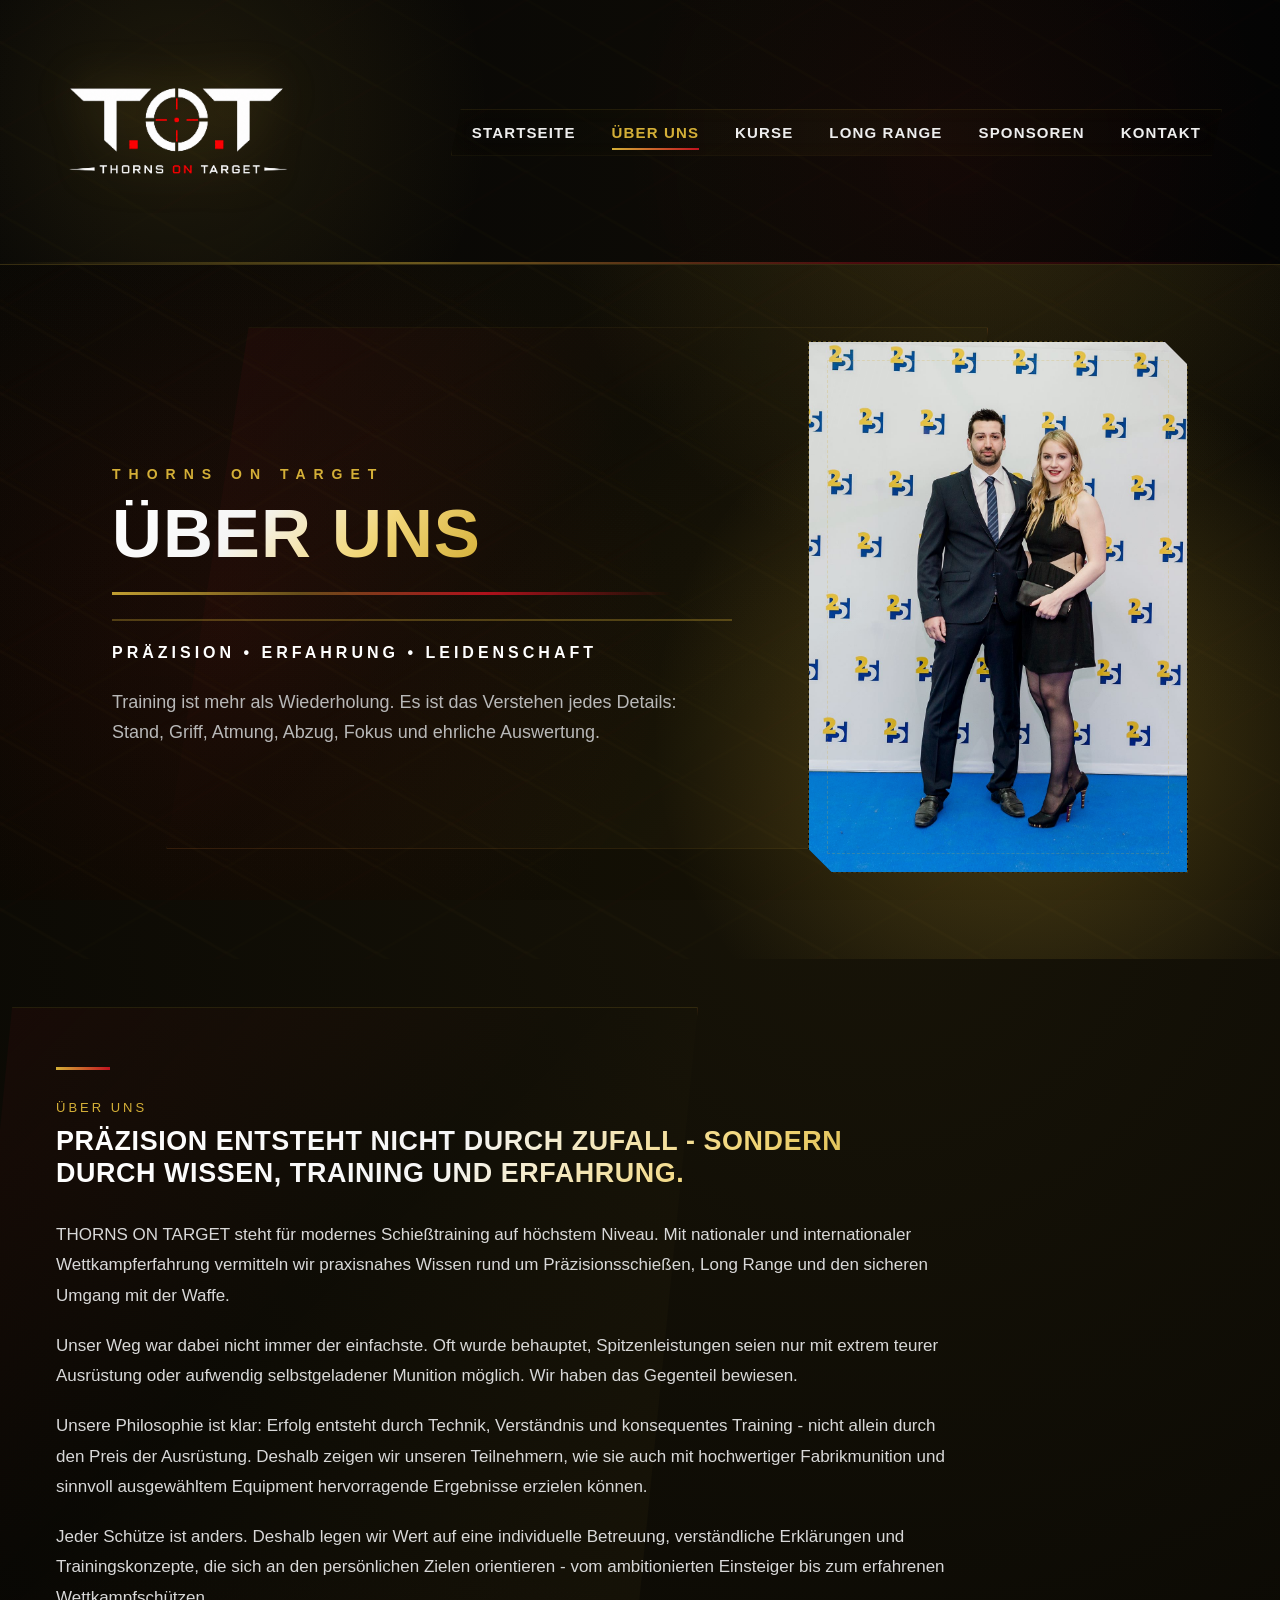
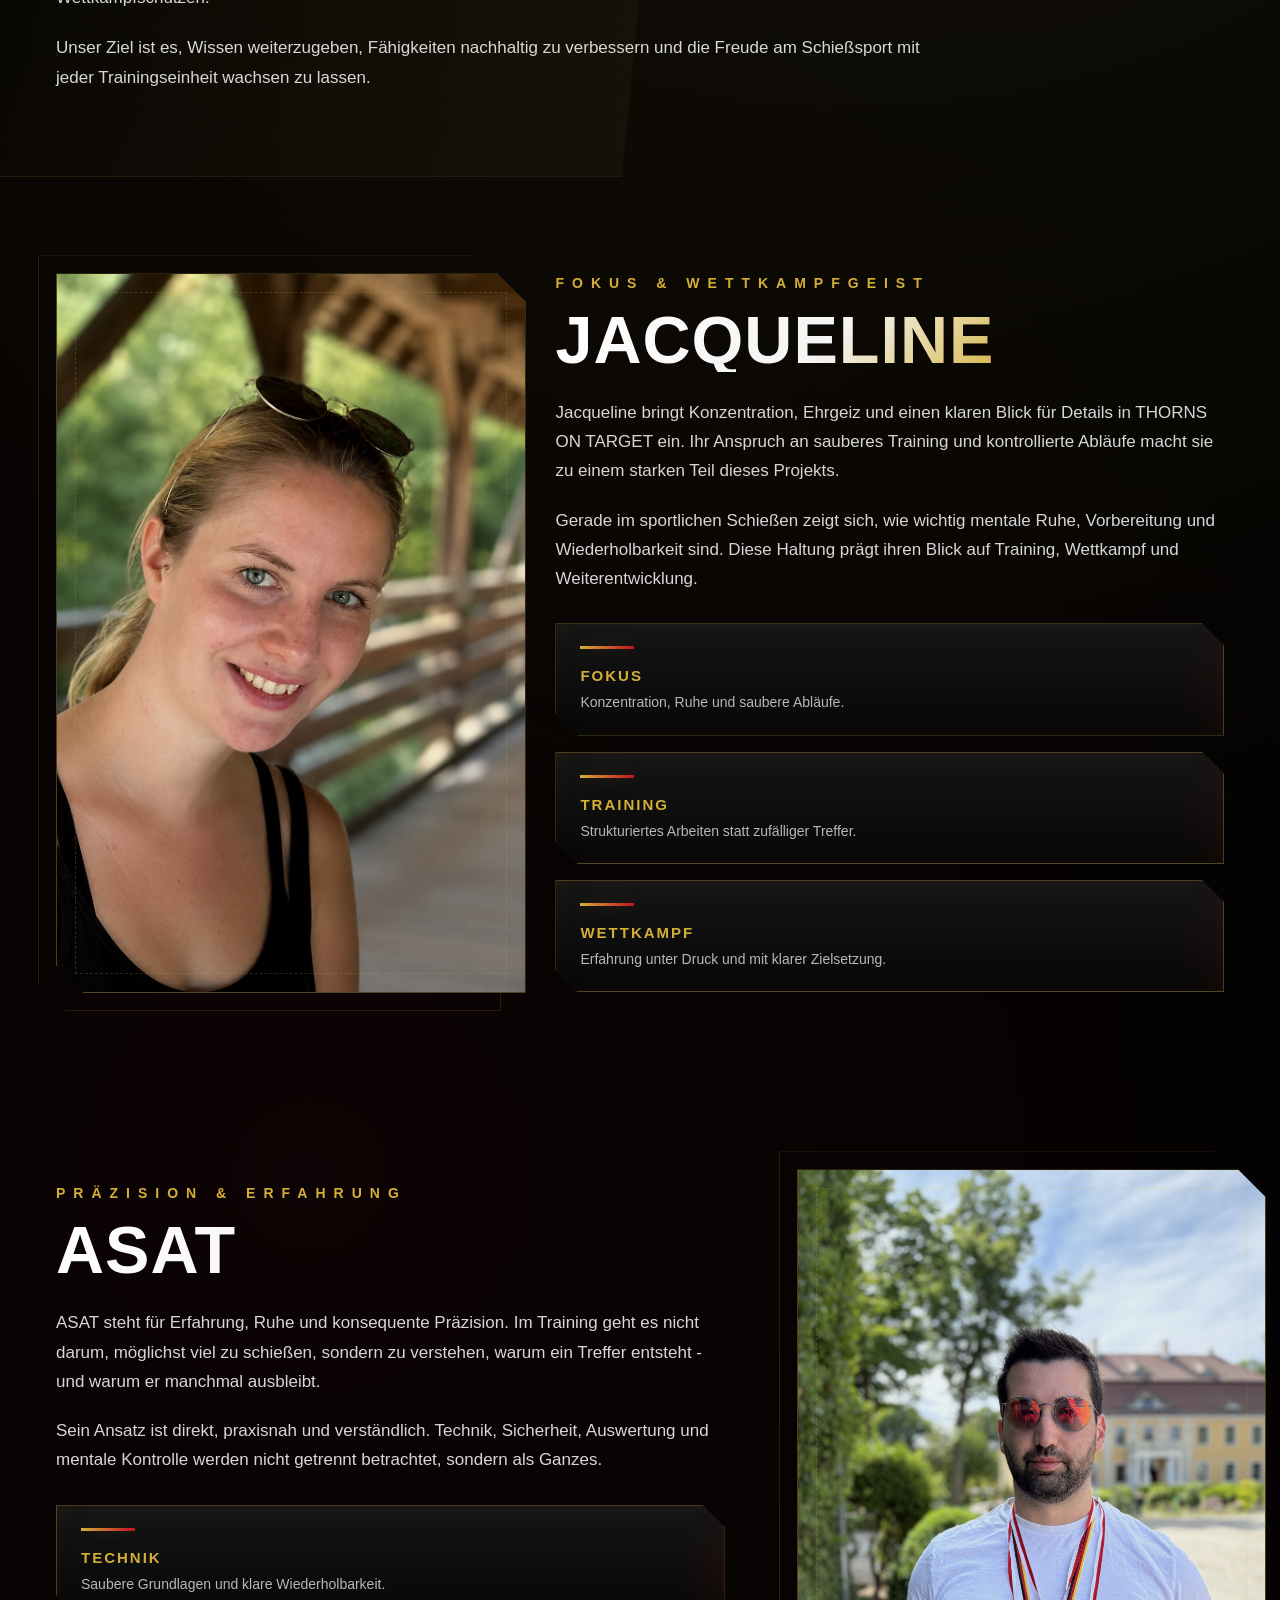
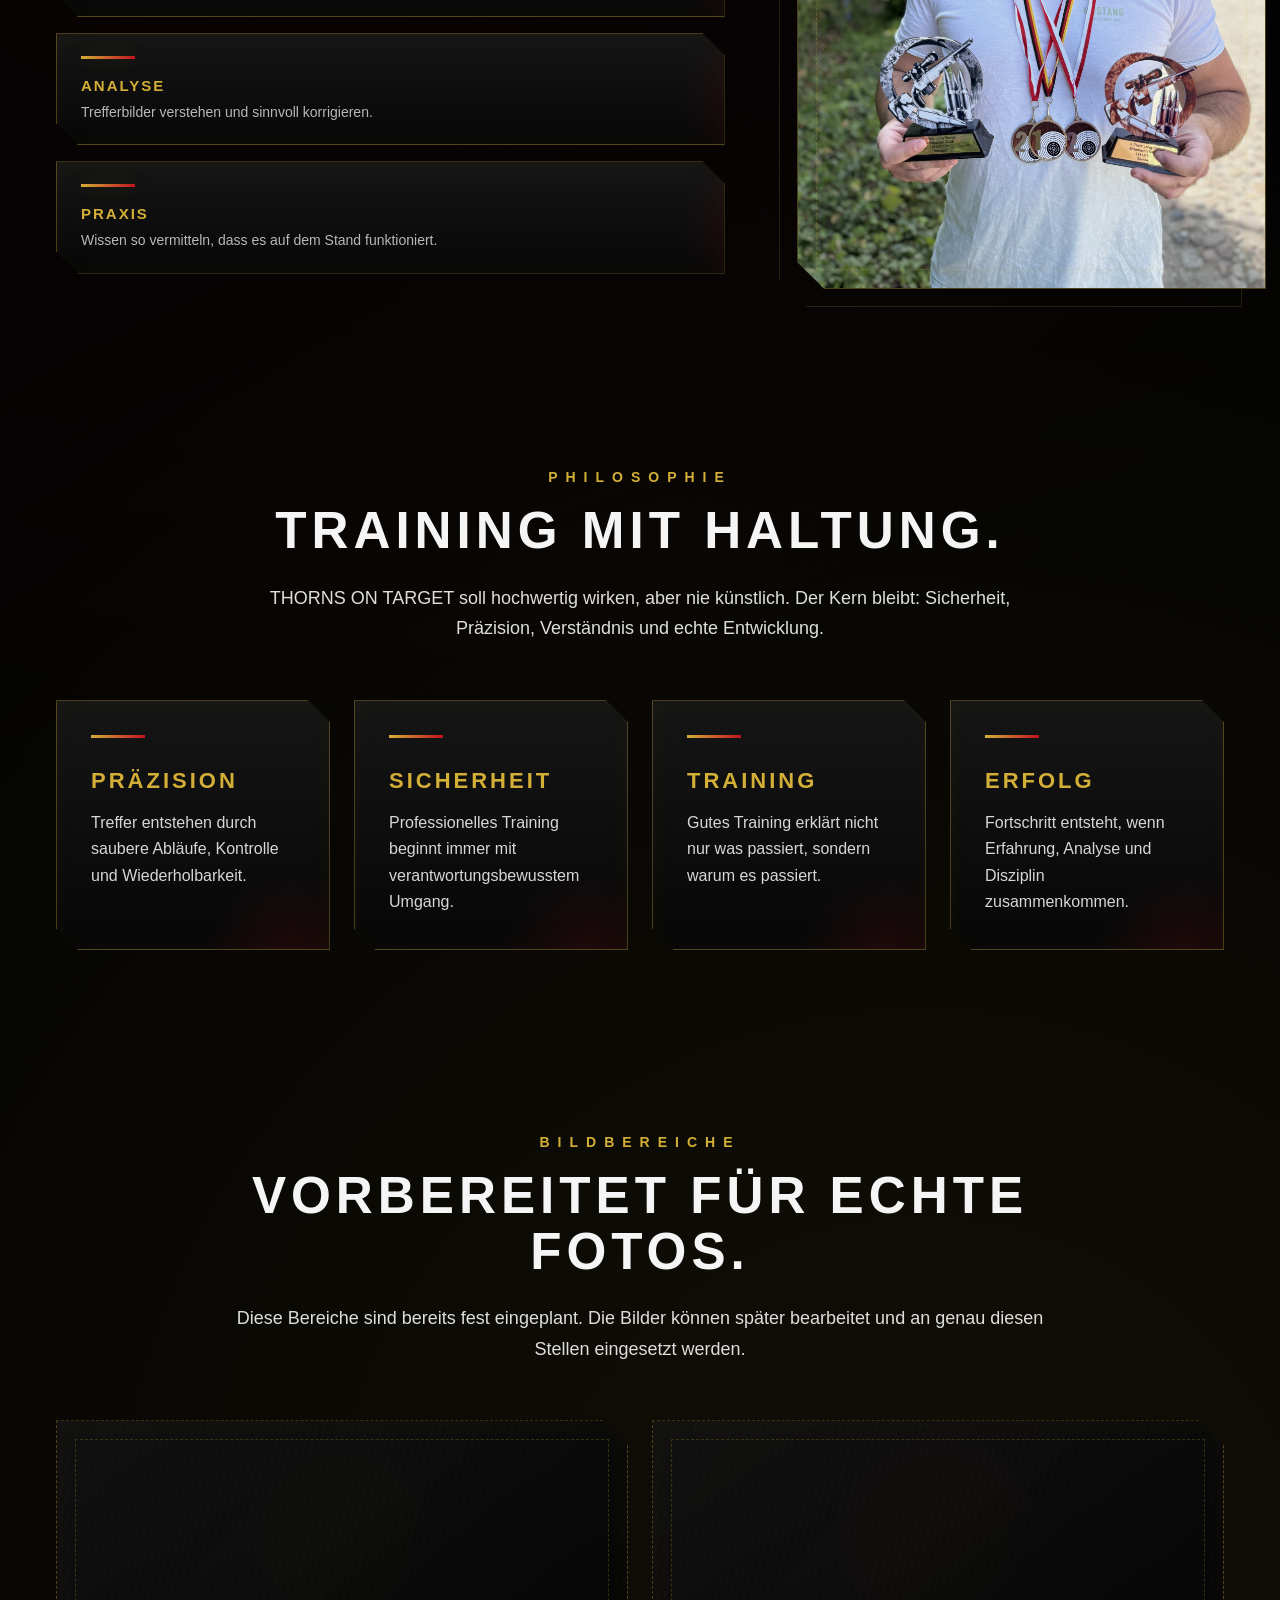
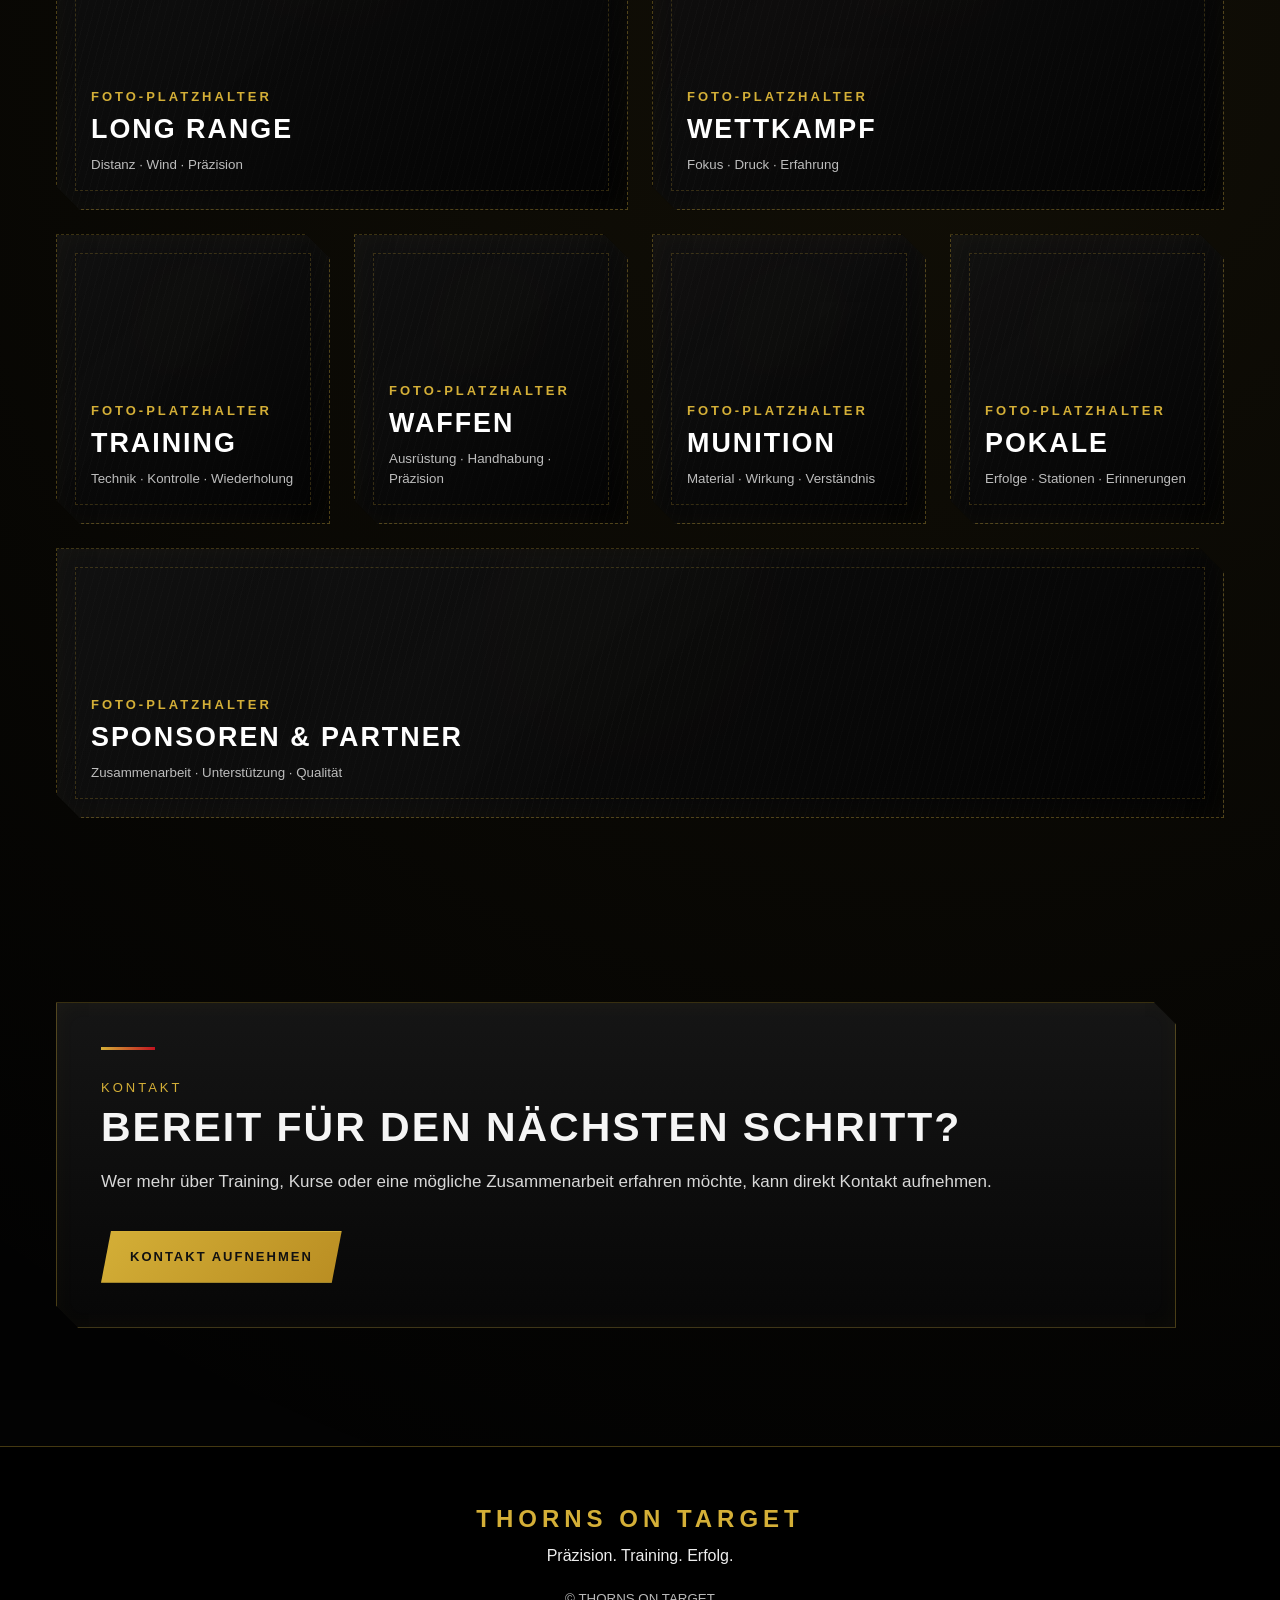
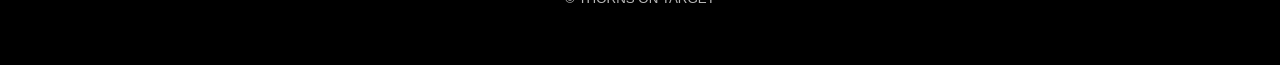
==== commit a978e362: "Über uns Seite aktualisiert" ====
--- a/ueber-uns.html
+++ b/ueber-uns.html
@@ -4,18 +4,21 @@
   <meta charset="UTF-8">
   <meta http-equiv="Content-Type" content="text/html; charset=UTF-8">
   <meta name="viewport" content="width=device-width, initial-scale=1.0">
-  <title>&Uuml;ber uns | Thorns On Target</title>
+
+  <title>&Uuml;ber uns | THORNS ON TARGET</title>
+  <meta name="description" content="&Uuml;ber ASAT und Jacqueline von THORNS ON TARGET - Praezision, Training, Long Range, Wettkampf und Leidenschaft fuer den Schiesssport.">
+
   <link rel="stylesheet" href="style.css">
 </head>
+
 <body>
-
   <header class="site-header">
-    <a href="index.html" class="logo-link" aria-label="Zur Startseite">
-      <img src="Bilder/images/tot-logo.png" alt="Thorns On Target Logo" class="logo">
+    <a href="index.html" class="logo-link" aria-label="Zur Startseite von THORNS ON TARGET">
+      <img src="Bilder/images/tot-logo.png" alt="THORNS ON TARGET Logo" class="logo">
     </a>
 
     <nav class="main-nav" aria-label="Hauptnavigation">
-      <a href="index.html">Startseite</a>
+      <a href="index.html#start">Startseite</a>
       <a href="ueber-uns.html" class="active">&Uuml;ber uns</a>
       <a href="index.html#kurse">Kurse</a>
       <a href="index.html#longrange">Long Range</a>
@@ -24,246 +27,274 @@
     </nav>
   </header>
 
-  <main class="about-page-clean">
-
-    <section class="about-intro-stage">
-      <div class="portrait-placeholder portrait-left">
-        <div class="placeholder-inner">
-          <span class="placeholder-label">Foto Jacqueline</span>
-          <p>Hier kommt sp&auml;ter ein freigestelltes oder hochwertig zugeschnittenes Portrait hinein.</p>
-        </div>
-      </div>
-
-      <div class="about-center-card">
-        <p class="eyebrow">&Uuml;ber uns</p>
-        <h1 class="about-brand-title">
-          <span>ASAT &amp;</span>
-          <span>JACQUELINE</span>
-        </h1>
-        <div class="about-title-line"></div>
-        <h2 class="about-sub-title">Pr&auml;zision ist kein Zufall &bull; sie ist erlernbar</h2>
-
-        <p class="about-main-text">
-          Wir sind <strong>Asat und Jacqueline Thorns</strong> &ndash; Sportsch&uuml;tzen,
-          Long-Range-Sch&uuml;tzen und Wettkampfsch&uuml;tzen aus Leidenschaft.
-        </p>
-
-        <p>
-          Mit <strong>Thorns On Target</strong> m&ouml;chten wir zeigen, dass hervorragende Ergebnisse
-          nicht automatisch durch die teuerste Ausr&uuml;stung entstehen. Entscheidend sind Wissen,
-          saubere Technik, konsequentes Training und das Verst&auml;ndnis daf&uuml;r, warum ein Schuss trifft
-          &ndash; oder eben nicht trifft.
-        </p>
-
-        <p>
-          Besonders wichtig ist uns: Erfolg im Pr&auml;zisionsschie&szlig;en muss nicht nur Menschen mit
-          unbegrenztem Budget vorbehalten sein. Asat hat eindrucksvoll bewiesen, dass auch mit
-          normaler Fabrikmunition, konsequenter Analyse und sauberem Training Ergebnisse auf
-          h&ouml;chstem Niveau m&ouml;glich sind &ndash; bis hin zum Europameistertitel.
-        </p>
-
-        <p>
-          Unsere Academy richtet sich an Sportsch&uuml;tzen, Long-Range-Interessierte, J&auml;ger,
-          Einsteiger und ambitionierte Wettkampfsch&uuml;tzen, die nicht nur nachmachen, sondern wirklich
-          verstehen wollen.
-        </p>
-
-        <div class="about-mini-values">
-          <span>Wissen</span>
-          <span>Technik</span>
-          <span>Training</span>
-        </div>
-
-        <div class="euro-highlight">
-          <span class="euro-kicker">Internationaler Long-Range-Erfolg</span>
-          <strong>Amtierender Europameister 2026</strong>
-          <p>Europameistertitel mit normaler Fabrikmunition, sauberer Technik und konsequentem Training.</p>
-        </div>
-      </div>
-
-      <div class="portrait-placeholder portrait-right">
-        <div class="placeholder-inner">
-          <span class="placeholder-label">Foto Asat</span>
-          <p>Hier kommt sp&auml;ter ein freigestelltes oder hochwertig zugeschnittenes Portrait hinein.</p>
-        </div>
-      </div>
-    </section>
-
-    <section class="about-premium-section">
+  <main class="tot-about-v4 tot-about-v6 tot-about-v7">
+    <section class="about-v4-hero about-v6-hero about-v7-hero">
+      <div class="hero-bg-pattern"></div>
+
+      <div class="about-v4-shell about-v4-hero-grid about-v6-hero-grid about-v7-hero-grid">
+        <div class="about-v4-hero-text about-v6-hero-text">
+          <p class="eyebrow">THORNS ON TARGET</p>
+
+          <h1 class="about-v4-title about-v6-title">&Uuml;ber uns</h1>
+
+          <div class="about-v4-title-line"></div>
+
+          <p class="about-v4-kicker-line">
+            Pr&auml;zision &bull; Erfahrung &bull; Leidenschaft
+          </p>
+
+          <p class="about-v4-lead">
+            Training ist mehr als Wiederholung. Es ist das Verstehen jedes Details:
+            Stand, Griff, Atmung, Abzug, Fokus und ehrliche Auswertung.
+          </p>
+        </div>
+
+        <div class="about-v7-couple-photo about-v12-image-frame">
+          <img src="Bilder/images/A.undJ.jpg" alt="ASAT und Jacqueline" class="about-v12-image">
+        </div>
+      </div>
+    </section>
+
+    <section class="about-v4-shell about-v7-intro">
+      <div class="about-v7-text-area">
+        <span class="card-line"></span>
+        <p class="small-label">&Uuml;ber uns</p>
+
+        <p class="about-v6-statement">
+          Pr&auml;zision entsteht nicht durch Zufall - sondern durch Wissen,
+          Training und Erfahrung.
+        </p>
+
+        <p>
+          THORNS ON TARGET steht f&uuml;r modernes Schie&szlig;training auf h&ouml;chstem Niveau.
+          Mit nationaler und internationaler Wettkampferfahrung vermitteln wir praxisnahes
+          Wissen rund um Pr&auml;zisionsschie&szlig;en, Long Range und den sicheren Umgang mit der Waffe.
+        </p>
+
+        <p>
+          Unser Weg war dabei nicht immer der einfachste. Oft wurde behauptet,
+          Spitzenleistungen seien nur mit extrem teurer Ausr&uuml;stung oder aufwendig
+          selbstgeladener Munition m&ouml;glich. Wir haben das Gegenteil bewiesen.
+        </p>
+
+        <p>
+          Unsere Philosophie ist klar: Erfolg entsteht durch Technik, Verst&auml;ndnis
+          und konsequentes Training - nicht allein durch den Preis der Ausr&uuml;stung.
+          Deshalb zeigen wir unseren Teilnehmern, wie sie auch mit hochwertiger
+          Fabrikmunition und sinnvoll ausgew&auml;hltem Equipment hervorragende Ergebnisse
+          erzielen k&ouml;nnen.
+        </p>
+
+        <p>
+          Jeder Sch&uuml;tze ist anders. Deshalb legen wir Wert auf eine individuelle
+          Betreuung, verst&auml;ndliche Erkl&auml;rungen und Trainingskonzepte, die sich an den
+          pers&ouml;nlichen Zielen orientieren - vom ambitionierten Einsteiger bis zum
+          erfahrenen Wettkampfsch&uuml;tzen.
+        </p>
+
+        <p>
+          Unser Ziel ist es, Wissen weiterzugeben, F&auml;higkeiten nachhaltig zu verbessern
+          und die Freude am Schie&szlig;sport mit jeder Trainingseinheit wachsen zu lassen.
+        </p>
+      </div>
+    </section>
+
+    <section id="jacqueline" class="about-v4-shell about-v4-person">
+      <div class="about-v4-photo-box">
+        <div class="about-v4-photo-placeholder portrait-format about-v12-image-frame">
+          <img src="Bilder/images/Ja01.png" alt="Jacqueline" class="about-v12-image portrait">
+        </div>
+      </div>
+
+      <div class="about-v4-person-text">
+        <p class="eyebrow">Fokus &amp; Wettkampfgeist</p>
+        <h2>Jacqueline</h2>
+        <p>
+          Jacqueline bringt Konzentration, Ehrgeiz und einen klaren Blick f&uuml;r Details
+          in THORNS ON TARGET ein. Ihr Anspruch an sauberes Training und kontrollierte
+          Abl&auml;ufe macht sie zu einem starken Teil dieses Projekts.
+        </p>
+        <p>
+          Gerade im sportlichen Schie&szlig;en zeigt sich, wie wichtig mentale Ruhe,
+          Vorbereitung und Wiederholbarkeit sind. Diese Haltung pr&auml;gt ihren Blick
+          auf Training, Wettkampf und Weiterentwicklung.
+        </p>
+
+        <div class="about-v4-info-grid about-v7-info-grid">
+          <article>
+            <span class="card-line"></span>
+            <strong>Fokus</strong>
+            <p>Konzentration, Ruhe und saubere Abl&auml;ufe.</p>
+          </article>
+
+          <article>
+            <span class="card-line"></span>
+            <strong>Training</strong>
+            <p>Strukturiertes Arbeiten statt zuf&auml;lliger Treffer.</p>
+          </article>
+
+          <article>
+            <span class="card-line"></span>
+            <strong>Wettkampf</strong>
+            <p>Erfahrung unter Druck und mit klarer Zielsetzung.</p>
+          </article>
+        </div>
+      </div>
+    </section>
+
+    <section id="asat" class="about-v4-shell about-v4-person reverse">
+      <div class="about-v4-person-text">
+        <p class="eyebrow">Pr&auml;zision &amp; Erfahrung</p>
+        <h2>ASAT</h2>
+        <p>
+          ASAT steht f&uuml;r Erfahrung, Ruhe und konsequente Pr&auml;zision. Im Training
+          geht es nicht darum, m&ouml;glichst viel zu schie&szlig;en, sondern zu verstehen,
+          warum ein Treffer entsteht - und warum er manchmal ausbleibt.
+        </p>
+        <p>
+          Sein Ansatz ist direkt, praxisnah und verst&auml;ndlich. Technik, Sicherheit,
+          Auswertung und mentale Kontrolle werden nicht getrennt betrachtet,
+          sondern als Ganzes.
+        </p>
+
+        <div class="about-v4-info-grid about-v7-info-grid">
+          <article>
+            <span class="card-line"></span>
+            <strong>Technik</strong>
+            <p>Saubere Grundlagen und klare Wiederholbarkeit.</p>
+          </article>
+
+          <article>
+            <span class="card-line"></span>
+            <strong>Analyse</strong>
+            <p>Trefferbilder verstehen und sinnvoll korrigieren.</p>
+          </article>
+
+          <article>
+            <span class="card-line"></span>
+            <strong>Praxis</strong>
+            <p>Wissen so vermitteln, dass es auf dem Stand funktioniert.</p>
+          </article>
+        </div>
+      </div>
+
+      <div class="about-v4-photo-box">
+        <div class="about-v4-photo-placeholder portrait-format about-v12-image-frame">
+          <img src="Bilder/images/Asat01.jpg" alt="ASAT" class="about-v12-image portrait">
+        </div>
+      </div>
+    </section>
+
+    <section class="about-v4-shell about-v4-philosophy">
       <div class="section-title">
-        <p>Unsere Philosophie</p>
-        <h2>Wissen statt Materialschlacht</h2>
-      </div>
-
-      <div class="about-two-column">
-        <article class="about-text-panel">
-          <span class="panel-line"></span>
-          <h3>Warum wir anders denken</h3>
-          <p>
-            In der Schie&szlig;sportszene h&ouml;rt man oft, dass Pr&auml;zision nur mit Wiederladen,
-            High-End-Optik und sehr teurer Ausr&uuml;stung funktionieren kann.
-          </p>
-          <p>
-            Wir haben uns bewusst daf&uuml;r entschieden, genau diesen Mythos in Frage zu stellen.
-            Denn unsere Erfahrung zeigt: Wer die Grundlagen versteht und sauber trainiert, kann auch
-            mit Fabrikmunition und bezahlbarer Ausr&uuml;stung starke Ergebnisse erzielen.
-          </p>
-          <p>
-            Das ist kein Werbespruch, sondern unsere eigene Wettkampfpraxis. Gerade deshalb ist diese
-            Academy anders: Sie soll nicht beeindrucken, indem sie Material in den Vordergrund stellt,
-            sondern indem sie zeigt, wie viel Leistung durch Verst&auml;ndnis, Wiederholbarkeit und
-            saubere Abl&auml;ufe entsteht.
-          </p>
-        </article>
-
-        <article class="about-text-panel">
-          <span class="panel-line"></span>
-          <h3>Unser Ziel</h3>
-          <p>
-            Wir m&ouml;chten Wissen so weitergeben, dass es verst&auml;ndlich, nachvollziehbar und praktisch
-            anwendbar ist. Es geht nicht darum, Teilnehmer mit Theorie zu &uuml;berladen, sondern ihnen
-            zu zeigen, was sie wirklich weiterbringt.
-          </p>
-          <p>
-            Jeder soll lernen k&ouml;nnen, wie Pr&auml;zision entsteht &ndash; unabh&auml;ngig davon, ob er mit
-            Premium-Ausr&uuml;stung oder mit ganz normalem, vorhandenen Equipment startet.
-          </p>
-        </article>
-      </div>
-    </section>
-
-    <section class="about-premium-section about-photo-row">
+        <p class="eyebrow">Philosophie</p>
+        <h2>Training mit Haltung.</h2>
+        <p>
+          THORNS ON TARGET soll hochwertig wirken, aber nie k&uuml;nstlich. Der Kern bleibt:
+          Sicherheit, Pr&auml;zision, Verst&auml;ndnis und echte Entwicklung.
+        </p>
+      </div>
+
+      <div class="about-v4-card-grid">
+        <article class="about-v4-card">
+          <span class="card-line"></span>
+          <h3>Pr&auml;zision</h3>
+          <p>Treffer entstehen durch saubere Abl&auml;ufe, Kontrolle und Wiederholbarkeit.</p>
+        </article>
+
+        <article class="about-v4-card">
+          <span class="card-line"></span>
+          <h3>Sicherheit</h3>
+          <p>Professionelles Training beginnt immer mit verantwortungsbewusstem Umgang.</p>
+        </article>
+
+        <article class="about-v4-card">
+          <span class="card-line"></span>
+          <h3>Training</h3>
+          <p>Gutes Training erkl&auml;rt nicht nur was passiert, sondern warum es passiert.</p>
+        </article>
+
+        <article class="about-v4-card">
+          <span class="card-line"></span>
+          <h3>Erfolg</h3>
+          <p>Fortschritt entsteht, wenn Erfahrung, Analyse und Disziplin zusammenkommen.</p>
+        </article>
+      </div>
+    </section>
+
+    <section class="about-v4-shell about-v4-gallery">
       <div class="section-title">
-        <p>Bildbereich</p>
-        <h2>Training, Wettkampf &amp; Academy</h2>
-      </div>
-
-      <div class="photo-placeholder-grid">
-        <div class="wide-photo-placeholder">
-          <span>Gro&szlig;es gemeinsames Foto</span>
-          <p>Zum Beispiel Training, Wettkampf oder ein starkes Bild von beiden.</p>
-        </div>
-
-        <div class="small-photo-placeholder">
-          <span>Detailfoto</span>
-          <p>Ausr&uuml;stung, Zielfernrohr oder Schie&szlig;stand.</p>
-        </div>
-
-        <div class="small-photo-placeholder">
-          <span>Wettkampffoto</span>
-          <p>Sp&auml;ter f&uuml;r echte Fotos der beiden.</p>
-        </div>
-      </div>
-    </section>
-
-    <section class="about-premium-section">
-      <div class="section-title">
-        <p>Erfahrung</p>
-        <h2>Erfolge aus echter Praxis</h2>
-      </div>
-
-      <div class="euro-master-card">
-        <span class="panel-line"></span>
-        <p class="euro-kicker">Internationaler Erfolg</p>
-        <h3>Amtierender Europameister 2026</h3>
-        <p>
-          Ein besonderer Meilenstein: Asat wurde 2026 Europameister. Dieser Erfolg steht im Zentrum
-          der Academy-Philosophie, weil er nicht durch eine Materialschlacht entstanden ist, sondern
-          durch normale Fabrikmunition, saubere Technik, konsequentes Training und echtes Verst&auml;ndnis
-          f&uuml;r Long Range.
-        </p>
-      </div>
-
-      <div class="about-achievement-grid">
-        <article>
-          <span class="achievement-number">2026</span>
-          <h3>Europameister</h3>
-          <p>Amtierender Europameister im Long-Range-Bereich &ndash; mit Fabrikmunition und sauberer Technik.</p>
-        </article>
-
-        <article>
-          <span class="achievement-number">4x</span>
-          <h3>Deutscher Meister</h3>
-          <p>Mehrfache Deutsche Meistertitel im ersten starken Wettkampfjahr.</p>
-        </article>
-
-        <article>
-          <span class="achievement-number">17x</span>
-          <h3>Landesmeister</h3>
-          <p>Starke Platzierungen und zahlreiche Titel auf Landesebene.</p>
-        </article>
-
-        <article>
-          <span class="achievement-number">12x</span>
-          <h3>Top-5 DM</h3>
-          <p>Konstante Leistung in verschiedenen Disziplinen und Klassen.</p>
-        </article>
-      </div>
-
-      <div class="about-note-box">
-        <span class="panel-line"></span>
-        <p>
-          Die einzelnen Ergebnisse, Platzierungen und Disziplinen werden sp&auml;ter aus den gelieferten
-          Wettkampflisten sauber &uuml;bernommen und als eigene Erfolgs&uuml;bersicht dargestellt.
-        </p>
-      </div>
-    </section>
-
-    <section class="about-quote-clean">
-      <p>
-        &bdquo;Erfolg entsteht nicht durch die teuerste Ausr&uuml;stung &ndash; sondern durch Wissen,
-        Training und Leidenschaft.&ldquo;
-      </p>
-    </section>
-
-    <section class="about-premium-section">
-      <div class="section-title">
-        <p>Academy</p>
-        <h2>Was wir weitergeben wollen</h2>
-      </div>
-
-      <div class="academy-card-grid">
-        <article>
-          <span class="panel-line"></span>
-          <h3>Fabrikmunition verstehen</h3>
-          <p>Wie man mit normaler Munition sauber arbeitet, Daten sammelt und reproduzierbare Trefferbilder erreicht.</p>
-        </article>
-
-        <article>
-          <span class="panel-line"></span>
-          <h3>Zielfernrohr &amp; Klicks</h3>
-          <p>Was man durch das Glas sieht, wie man reagiert und wie man Verstellungen sinnvoll nutzt.</p>
-        </article>
-
-        <article>
-          <span class="panel-line"></span>
-          <h3>Wind &amp; Ballistik</h3>
-          <p>Grundlagen verst&auml;ndlich erkl&auml;rt und Schritt f&uuml;r Schritt in der Praxis angewendet.</p>
-        </article>
-
-        <article>
-          <span class="panel-line"></span>
-          <h3>Training mit System</h3>
-          <p>Vom Einsteiger bis zum Wettkampfsch&uuml;tzen: strukturiert lernen, verstehen und besser werden.</p>
-        </article>
-      </div>
-    </section>
-
-    <section class="contact-section about-final-cta">
-      <p class="eyebrow">Thorns On Target</p>
-      <h2>Lerne Pr&auml;zision mit System.</h2>
-      <p>Online, auf dem Schie&szlig;stand und mit einer Academy, die Wissen verst&auml;ndlich macht.</p>
-      <a href="index.html#kontakt" class="btn btn-primary">Kontakt aufnehmen</a>
-    </section>
-
+        <p class="eyebrow">Bildbereiche</p>
+        <h2>Vorbereitet f&uuml;r echte Fotos.</h2>
+        <p>
+          Diese Bereiche sind bereits fest eingeplant. Die Bilder k&ouml;nnen sp&auml;ter bearbeitet
+          und an genau diesen Stellen eingesetzt werden.
+        </p>
+      </div>
+
+      <div class="about-v4-image-grid">
+        <article class="about-v4-image-tile large">
+          <span>Foto-Platzhalter</span>
+          <strong>Long Range</strong>
+          <small>Distanz &middot; Wind &middot; Pr&auml;zision</small>
+        </article>
+
+        <article class="about-v4-image-tile large">
+          <span>Foto-Platzhalter</span>
+          <strong>Wettkampf</strong>
+          <small>Fokus &middot; Druck &middot; Erfahrung</small>
+        </article>
+
+        <article class="about-v4-image-tile">
+          <span>Foto-Platzhalter</span>
+          <strong>Training</strong>
+          <small>Technik &middot; Kontrolle &middot; Wiederholung</small>
+        </article>
+
+        <article class="about-v4-image-tile">
+          <span>Foto-Platzhalter</span>
+          <strong>Waffen</strong>
+          <small>Ausr&uuml;stung &middot; Handhabung &middot; Pr&auml;zision</small>
+        </article>
+
+        <article class="about-v4-image-tile">
+          <span>Foto-Platzhalter</span>
+          <strong>Munition</strong>
+          <small>Material &middot; Wirkung &middot; Verst&auml;ndnis</small>
+        </article>
+
+        <article class="about-v4-image-tile">
+          <span>Foto-Platzhalter</span>
+          <strong>Pokale</strong>
+          <small>Erfolge &middot; Stationen &middot; Erinnerungen</small>
+        </article>
+
+        <article class="about-v4-image-tile wide">
+          <span>Foto-Platzhalter</span>
+          <strong>Sponsoren &amp; Partner</strong>
+          <small>Zusammenarbeit &middot; Unterst&uuml;tzung &middot; Qualit&auml;t</small>
+        </article>
+      </div>
+    </section>
+
+    <section class="about-v4-shell about-v4-final">
+      <div class="about-v4-premium-panel">
+        <span class="card-line"></span>
+        <p class="small-label">Kontakt</p>
+        <h2>Bereit f&uuml;r den n&auml;chsten Schritt?</h2>
+        <p>
+          Wer mehr &uuml;ber Training, Kurse oder eine m&ouml;gliche Zusammenarbeit erfahren m&ouml;chte,
+          kann direkt Kontakt aufnehmen.
+        </p>
+        <a href="index.html#kontakt" class="btn btn-primary">Kontakt aufnehmen</a>
+      </div>
+    </section>
   </main>
 
   <footer class="footer">
     <h2>THORNS ON TARGET</h2>
     <p>Pr&auml;zision. Training. Erfolg.</p>
-    <small>&copy; 2026 Thorns On Target</small>
+    <small>&copy; THORNS ON TARGET</small>
   </footer>
-
-  <script src="script.js"></script>
 </body>
 </html>
--- a/style.css
+++ b/style.css
@@ -2133,4 +2133,2718 @@
     font-size: 17px;
     letter-spacing: 3px;
   }
+}
+/* =========================================================
+   THORNS ON TARGET â€“ Ãœber uns ErgÃ¤nzungen
+   Diese ErgÃ¤nzungen kÃ¶nnen unten an die vorhandene style.css.
+   ========================================================= */
+
+.about-hero {
+  position: relative;
+  padding: 150px 0 70px;
+  background:
+    radial-gradient(circle at top left, rgba(212, 175, 55, 0.16), transparent 38%),
+    linear-gradient(135deg, #050505 0%, #101010 52%, #050505 100%);
+  overflow: hidden;
+}
+
+.about-hero::after {
+  content: "";
+  position: absolute;
+  inset: auto -10% -45% -10%;
+  height: 260px;
+  background: radial-gradient(circle, rgba(212, 175, 55, 0.12), transparent 65%);
+  pointer-events: none;
+}
+
+.about-hero-grid {
+  position: relative;
+  z-index: 1;
+  max-width: 980px;
+}
+
+.about-hero h1 {
+  margin: 12px 0 18px;
+  font-size: clamp(2.4rem, 5vw, 4.8rem);
+  line-height: 1;
+  letter-spacing: 0.04em;
+  text-transform: uppercase;
+}
+
+.about-hero p {
+  max-width: 760px;
+  margin: 0;
+  color: rgba(255, 255, 255, 0.78);
+  font-size: clamp(1rem, 1.5vw, 1.2rem);
+  line-height: 1.75;
+}
+
+.intro-section {
+  padding-top: 70px;
+}
+
+.intro-card,
+.statement-card {
+  border: 1px solid rgba(212, 175, 55, 0.22);
+  background:
+    linear-gradient(145deg, rgba(255, 255, 255, 0.055), rgba(255, 255, 255, 0.02)),
+    rgba(8, 8, 8, 0.92);
+  box-shadow: 0 24px 80px rgba(0, 0, 0, 0.36);
+  border-radius: 28px;
+}
+
+.intro-card {
+  padding: clamp(28px, 5vw, 54px);
+}
+
+.intro-card p {
+  margin: 0;
+  color: rgba(255, 255, 255, 0.78);
+  font-size: clamp(1rem, 1.4vw, 1.18rem);
+  line-height: 1.85;
+}
+
+.profile-section {
+  padding-top: 80px;
+}
+
+.profile-grid {
+  display: grid;
+  grid-template-columns: minmax(280px, 0.95fr) minmax(280px, 1.05fr);
+  gap: clamp(28px, 5vw, 72px);
+  align-items: center;
+}
+
+.profile-grid.reverse {
+  grid-template-columns: minmax(280px, 1.05fr) minmax(280px, 0.95fr);
+}
+
+.profile-grid.reverse .image-placeholder {
+  order: 2;
+}
+
+.profile-text h2,
+.section-heading h2,
+.statement-card h2 {
+  margin: 10px 0 18px;
+  font-size: clamp(1.8rem, 3vw, 3rem);
+  line-height: 1.1;
+  letter-spacing: 0.03em;
+  text-transform: uppercase;
+}
+
+.profile-text p,
+.section-heading p,
+.statement-card p {
+  color: rgba(255, 255, 255, 0.74);
+  line-height: 1.8;
+  font-size: 1rem;
+}
+
+.profile-text p:last-child,
+.statement-card p:last-child {
+  margin-bottom: 0;
+}
+
+.image-placeholder {
+  min-height: 280px;
+  border: 1px solid rgba(212, 175, 55, 0.26);
+  border-radius: 28px;
+  background:
+    linear-gradient(135deg, rgba(212, 175, 55, 0.12), transparent 34%),
+    repeating-linear-gradient(
+      135deg,
+      rgba(255, 255, 255, 0.045) 0,
+      rgba(255, 255, 255, 0.045) 1px,
+      transparent 1px,
+      transparent 14px
+    ),
+    rgba(10, 10, 10, 0.94);
+  display: flex;
+  flex-direction: column;
+  justify-content: flex-end;
+  padding: 28px;
+  box-shadow: inset 0 0 0 1px rgba(255,255,255,0.03), 0 22px 70px rgba(0,0,0,0.35);
+  position: relative;
+  overflow: hidden;
+}
+
+.image-placeholder.large {
+  min-height: clamp(420px, 52vw, 560px);
+}
+
+.image-placeholder::before {
+  content: "";
+  position: absolute;
+  inset: 18px;
+  border: 1px solid rgba(212, 175, 55, 0.14);
+  border-radius: 22px;
+  pointer-events: none;
+}
+
+.image-placeholder span {
+  color: rgba(212, 175, 55, 0.82);
+  text-transform: uppercase;
+  letter-spacing: 0.16em;
+  font-size: 0.72rem;
+}
+
+.image-placeholder strong {
+  margin-top: 8px;
+  color: #fff;
+  font-size: clamp(1.25rem, 2vw, 1.9rem);
+  letter-spacing: 0.04em;
+  text-transform: uppercase;
+}
+
+.image-placeholder small {
+  margin-top: 8px;
+  color: rgba(255, 255, 255, 0.56);
+}
+
+.gallery-section {
+  padding-top: 100px;
+}
+
+.section-heading {
+  max-width: 760px;
+  margin-bottom: 34px;
+}
+
+.gallery-grid {
+  display: grid;
+  grid-template-columns: repeat(3, minmax(0, 1fr));
+  gap: 22px;
+}
+
+.gallery-grid .wide {
+  grid-column: span 3;
+  min-height: 240px;
+}
+
+.statement-section {
+  padding-top: 100px;
+  padding-bottom: 90px;
+}
+
+.statement-card {
+  padding: clamp(32px, 6vw, 70px);
+  max-width: 980px;
+}
+
+.gold-button {
+  display: inline-flex;
+  align-items: center;
+  justify-content: center;
+  margin-top: 24px;
+  padding: 14px 22px;
+  border: 1px solid rgba(212, 175, 55, 0.65);
+  border-radius: 999px;
+  color: #050505;
+  background: linear-gradient(135deg, #f5d878, #d4af37);
+  text-decoration: none;
+  font-weight: 700;
+  letter-spacing: 0.04em;
+  transition: transform 180ms ease, box-shadow 180ms ease;
+}
+
+.gold-button:hover {
+  transform: translateY(-2px);
+  box-shadow: 0 14px 34px rgba(212, 175, 55, 0.18);
+}
+
+.reveal {
+  opacity: 0;
+  transform: translateY(28px);
+  transition: opacity 700ms ease, transform 700ms ease;
+}
+
+.reveal.visible {
+  opacity: 1;
+  transform: translateY(0);
+}
+
+@media (max-width: 900px) {
+  .profile-grid,
+  .profile-grid.reverse {
+    grid-template-columns: 1fr;
+  }
+
+  .profile-grid.reverse .image-placeholder {
+    order: 0;
+  }
+
+  .gallery-grid {
+    grid-template-columns: 1fr;
+  }
+
+  .gallery-grid .wide {
+    grid-column: auto;
+  }
+
+  .about-hero {
+    padding-top: 125px;
+  }
+}/* =========================================================
+   THORNS ON TARGET â€“ Ãœber uns V2
+   Diese Datei komplett unten an style.css anhÃ¤ngen.
+   ========================================================= */
+
+.about-page-v2 {
+  background:
+    radial-gradient(circle at 12% 8%, rgba(212, 175, 55, 0.12), transparent 28%),
+    radial-gradient(circle at 90% 35%, rgba(212, 175, 55, 0.08), transparent 32%),
+    linear-gradient(180deg, #050505 0%, #090909 38%, #050505 100%);
+  color: #ffffff;
+  overflow: hidden;
+}
+
+.about-v2-shell {
+  width: min(1180px, calc(100% - 38px));
+  margin: 0 auto;
+}
+
+.about-v2-kicker {
+  margin: 0 0 14px;
+  color: #d4af37;
+  font-size: 0.76rem;
+  font-weight: 800;
+  letter-spacing: 0.24em;
+  text-transform: uppercase;
+}
+
+.about-v2-hero {
+  position: relative;
+  min-height: 78vh;
+  display: flex;
+  align-items: center;
+  padding: 130px 0 90px;
+  border-bottom: 1px solid rgba(212, 175, 55, 0.18);
+  background:
+    linear-gradient(90deg, rgba(5, 5, 5, 0.96) 0%, rgba(5, 5, 5, 0.86) 48%, rgba(5, 5, 5, 0.96) 100%),
+    repeating-linear-gradient(
+      120deg,
+      rgba(212, 175, 55, 0.055) 0,
+      rgba(212, 175, 55, 0.055) 1px,
+      transparent 1px,
+      transparent 28px
+    );
+}
+
+.about-v2-hero::before {
+  content: "";
+  position: absolute;
+  inset: 0;
+  background:
+    linear-gradient(to bottom, transparent 0%, rgba(212, 175, 55, 0.08) 48%, transparent 100%),
+    radial-gradient(circle at 50% 18%, rgba(212, 175, 55, 0.18), transparent 38%);
+  pointer-events: none;
+}
+
+.about-v2-hero-glow {
+  position: absolute;
+  width: 520px;
+  height: 520px;
+  right: -140px;
+  top: 70px;
+  border-radius: 50%;
+  background: radial-gradient(circle, rgba(212, 175, 55, 0.2), transparent 68%);
+  filter: blur(6px);
+  pointer-events: none;
+}
+
+.about-v2-hero-grid {
+  position: relative;
+  z-index: 1;
+  display: grid;
+  grid-template-columns: minmax(0, 1.15fr) minmax(300px, 0.85fr);
+  gap: clamp(34px, 6vw, 90px);
+  align-items: center;
+}
+
+.about-v2-hero-content h1 {
+  margin: 0 0 24px;
+  font-size: clamp(3.2rem, 8vw, 7.8rem);
+  line-height: 0.92;
+  letter-spacing: 0.035em;
+  text-transform: uppercase;
+  color: #ffffff;
+  text-shadow: 0 18px 50px rgba(0, 0, 0, 0.55);
+}
+
+.about-v2-lead {
+  max-width: 760px;
+  margin: 0;
+  color: rgba(255, 255, 255, 0.78);
+  font-size: clamp(1.05rem, 1.7vw, 1.34rem);
+  line-height: 1.82;
+}
+
+.about-v2-hero-actions {
+  display: flex;
+  flex-wrap: wrap;
+  gap: 14px;
+  margin-top: 34px;
+}
+
+.about-v2-button {
+  display: inline-flex;
+  align-items: center;
+  justify-content: center;
+  min-height: 48px;
+  padding: 0 22px;
+  border-radius: 999px;
+  text-decoration: none;
+  font-size: 0.86rem;
+  font-weight: 800;
+  letter-spacing: 0.08em;
+  text-transform: uppercase;
+  transition: transform 180ms ease, box-shadow 180ms ease, border-color 180ms ease;
+}
+
+.about-v2-button.primary {
+  color: #050505;
+  background: linear-gradient(135deg, #f7db84, #d4af37 55%, #a87819);
+  box-shadow: 0 18px 42px rgba(212, 175, 55, 0.18);
+}
+
+.about-v2-button.secondary {
+  color: #ffffff;
+  border: 1px solid rgba(212, 175, 55, 0.48);
+  background: rgba(255, 255, 255, 0.035);
+}
+
+.about-v2-button:hover {
+  transform: translateY(-2px);
+  box-shadow: 0 20px 45px rgba(212, 175, 55, 0.2);
+}
+
+.about-v2-hero-card {
+  position: relative;
+  padding: clamp(28px, 4vw, 46px);
+  min-height: 360px;
+  border: 1px solid rgba(212, 175, 55, 0.28);
+  border-radius: 32px;
+  background:
+    linear-gradient(145deg, rgba(255, 255, 255, 0.075), rgba(255, 255, 255, 0.018)),
+    rgba(10, 10, 10, 0.82);
+  box-shadow:
+    inset 0 0 0 1px rgba(255, 255, 255, 0.035),
+    0 30px 90px rgba(0, 0, 0, 0.48);
+  display: flex;
+  flex-direction: column;
+  justify-content: flex-end;
+  overflow: hidden;
+}
+
+.about-v2-hero-card::before {
+  content: "";
+  position: absolute;
+  inset: 18px;
+  border: 1px solid rgba(212, 175, 55, 0.13);
+  border-radius: 24px;
+}
+
+.about-v2-card-line {
+  position: absolute;
+  top: 34px;
+  left: 34px;
+  width: 86px;
+  height: 3px;
+  background: linear-gradient(90deg, #d4af37, transparent);
+}
+
+.about-v2-hero-card p {
+  margin: 0 0 8px;
+  color: rgba(255, 255, 255, 0.64);
+  font-size: 1.02rem;
+  line-height: 1.65;
+}
+
+.about-v2-hero-card strong {
+  display: block;
+  color: #ffffff;
+  font-size: clamp(1.55rem, 2.4vw, 2.45rem);
+  line-height: 1.12;
+  text-transform: uppercase;
+}
+
+.about-v2-hero-card span {
+  margin-top: 20px;
+  color: rgba(212, 175, 55, 0.78);
+  font-size: 0.78rem;
+  letter-spacing: 0.12em;
+  text-transform: uppercase;
+}
+
+.about-v2-intro {
+  padding: 92px 0 46px;
+}
+
+.about-v2-intro-panel,
+.about-v2-final-card {
+  border: 1px solid rgba(212, 175, 55, 0.22);
+  border-radius: 34px;
+  background:
+    radial-gradient(circle at top left, rgba(212, 175, 55, 0.13), transparent 34%),
+    linear-gradient(145deg, rgba(255, 255, 255, 0.065), rgba(255, 255, 255, 0.018));
+  box-shadow: 0 28px 85px rgba(0, 0, 0, 0.36);
+}
+
+.about-v2-intro-panel {
+  max-width: 1040px;
+  padding: clamp(32px, 5vw, 66px);
+}
+
+.about-v2-intro-panel h2,
+.about-v2-section-head h2,
+.about-v2-final-card h2 {
+  margin: 0 0 20px;
+  color: #ffffff;
+  font-size: clamp(2rem, 4vw, 4.1rem);
+  line-height: 1.05;
+  letter-spacing: 0.025em;
+  text-transform: uppercase;
+}
+
+.about-v2-intro-panel p:not(.about-v2-kicker),
+.about-v2-section-head p,
+.about-v2-final-card p {
+  max-width: 860px;
+  margin: 0;
+  color: rgba(255, 255, 255, 0.74);
+  font-size: 1.04rem;
+  line-height: 1.84;
+}
+
+.about-v2-profile {
+  display: grid;
+  grid-template-columns: minmax(310px, 0.95fr) minmax(320px, 1.05fr);
+  gap: clamp(34px, 6vw, 86px);
+  align-items: center;
+  padding: 76px 0;
+}
+
+.about-v2-profile.reverse {
+  grid-template-columns: minmax(320px, 1.05fr) minmax(310px, 0.95fr);
+}
+
+.about-v2-profile.reverse .about-v2-photo-frame {
+  order: 2;
+}
+
+.about-v2-photo-frame {
+  position: relative;
+}
+
+.about-v2-photo-frame::before {
+  content: "";
+  position: absolute;
+  inset: -14px;
+  border: 1px solid rgba(212, 175, 55, 0.16);
+  border-radius: 38px;
+  transform: rotate(-2deg);
+  pointer-events: none;
+}
+
+.about-v2-photo-frame.right::before {
+  transform: rotate(2deg);
+}
+
+.about-v2-photo-placeholder {
+  position: relative;
+  min-height: clamp(470px, 54vw, 620px);
+  border: 1px solid rgba(212, 175, 55, 0.28);
+  border-radius: 34px;
+  padding: 32px;
+  background:
+    linear-gradient(140deg, rgba(212, 175, 55, 0.16), transparent 36%),
+    repeating-linear-gradient(
+      135deg,
+      rgba(255, 255, 255, 0.04) 0,
+      rgba(255, 255, 255, 0.04) 1px,
+      transparent 1px,
+      transparent 18px
+    ),
+    #0b0b0b;
+  box-shadow:
+    inset 0 0 0 1px rgba(255, 255, 255, 0.035),
+    0 28px 84px rgba(0, 0, 0, 0.44);
+  display: flex;
+  flex-direction: column;
+  justify-content: flex-end;
+  overflow: hidden;
+}
+
+.about-v2-photo-placeholder::before {
+  content: "";
+  position: absolute;
+  inset: 20px;
+  border: 1px solid rgba(212, 175, 55, 0.14);
+  border-radius: 25px;
+}
+
+.about-v2-photo-placeholder span,
+.about-v2-mini-photo span {
+  position: relative;
+  z-index: 1;
+  color: rgba(212, 175, 55, 0.78);
+  font-size: 0.72rem;
+  font-weight: 800;
+  letter-spacing: 0.18em;
+  text-transform: uppercase;
+}
+
+.about-v2-photo-placeholder strong,
+.about-v2-mini-photo strong {
+  position: relative;
+  z-index: 1;
+  display: block;
+  margin-top: 10px;
+  color: #ffffff;
+  font-size: clamp(1.7rem, 3vw, 3rem);
+  line-height: 1;
+  letter-spacing: 0.04em;
+  text-transform: uppercase;
+}
+
+.about-v2-photo-placeholder small,
+.about-v2-mini-photo small {
+  position: relative;
+  z-index: 1;
+  margin-top: 12px;
+  color: rgba(255, 255, 255, 0.58);
+}
+
+.about-v2-profile-text h2 {
+  margin: 0 0 24px;
+  color: #ffffff;
+  font-size: clamp(2.4rem, 5vw, 5.2rem);
+  line-height: 0.94;
+  letter-spacing: 0.035em;
+  text-transform: uppercase;
+}
+
+.about-v2-profile-text p:not(.about-v2-kicker) {
+  margin: 0 0 20px;
+  color: rgba(255, 255, 255, 0.74);
+  font-size: 1.03rem;
+  line-height: 1.84;
+}
+
+.about-v2-facts {
+  display: grid;
+  grid-template-columns: 1fr;
+  gap: 14px;
+  margin-top: 30px;
+}
+
+.about-v2-facts div {
+  padding: 18px 20px;
+  border: 1px solid rgba(212, 175, 55, 0.18);
+  border-radius: 20px;
+  background: rgba(255, 255, 255, 0.035);
+}
+
+.about-v2-facts strong {
+  display: block;
+  margin-bottom: 5px;
+  color: #d4af37;
+  text-transform: uppercase;
+  letter-spacing: 0.1em;
+  font-size: 0.76rem;
+}
+
+.about-v2-facts span {
+  color: rgba(255, 255, 255, 0.72);
+  line-height: 1.55;
+}
+
+.about-v2-story,
+.about-v2-gallery,
+.about-v2-final {
+  padding: 86px 0;
+}
+
+.about-v2-section-head {
+  max-width: 880px;
+  margin-bottom: 34px;
+}
+
+.about-v2-section-head p:not(.about-v2-kicker) {
+  margin-top: 0;
+}
+
+.about-v2-story-grid {
+  display: grid;
+  grid-template-columns: repeat(4, minmax(0, 1fr));
+  gap: 18px;
+}
+
+.about-v2-story-grid article {
+  min-height: 260px;
+  padding: 26px;
+  border: 1px solid rgba(212, 175, 55, 0.2);
+  border-radius: 28px;
+  background:
+    linear-gradient(145deg, rgba(255, 255, 255, 0.06), rgba(255, 255, 255, 0.018)),
+    rgba(10, 10, 10, 0.9);
+  transition: transform 180ms ease, border-color 180ms ease, box-shadow 180ms ease;
+}
+
+.about-v2-story-grid article:hover {
+  transform: translateY(-4px);
+  border-color: rgba(212, 175, 55, 0.44);
+  box-shadow: 0 24px 60px rgba(0, 0, 0, 0.32);
+}
+
+.about-v2-story-grid span {
+  color: rgba(212, 175, 55, 0.72);
+  font-size: 0.8rem;
+  font-weight: 900;
+  letter-spacing: 0.16em;
+}
+
+.about-v2-story-grid h3 {
+  margin: 64px 0 14px;
+  color: #ffffff;
+  font-size: 1.35rem;
+  letter-spacing: 0.06em;
+  text-transform: uppercase;
+}
+
+.about-v2-story-grid p {
+  margin: 0;
+  color: rgba(255, 255, 255, 0.68);
+  line-height: 1.72;
+}
+
+.about-v2-gallery-grid {
+  display: grid;
+  grid-template-columns: repeat(3, minmax(0, 1fr));
+  gap: 18px;
+}
+
+.about-v2-mini-photo {
+  min-height: 270px;
+  border: 1px solid rgba(212, 175, 55, 0.22);
+  border-radius: 30px;
+  padding: 26px;
+  background:
+    linear-gradient(145deg, rgba(212, 175, 55, 0.12), transparent 38%),
+    repeating-linear-gradient(
+      135deg,
+      rgba(255, 255, 255, 0.038) 0,
+      rgba(255, 255, 255, 0.038) 1px,
+      transparent 1px,
+      transparent 16px
+    ),
+    #0b0b0b;
+  box-shadow: 0 22px 66px rgba(0, 0, 0, 0.28);
+  display: flex;
+  flex-direction: column;
+  justify-content: flex-end;
+  overflow: hidden;
+}
+
+.about-v2-mini-photo.wide {
+  grid-column: span 3;
+  min-height: 230px;
+}
+
+.about-v2-mini-photo strong {
+  font-size: clamp(1.28rem, 2vw, 2rem);
+}
+
+.about-v2-final {
+  padding-bottom: 110px;
+}
+
+.about-v2-final-card {
+  padding: clamp(34px, 6vw, 74px);
+}
+
+.about-v2-final-card .about-v2-button {
+  margin-top: 28px;
+}
+
+.reveal {
+  opacity: 0;
+  transform: translateY(28px);
+  transition: opacity 700ms ease, transform 700ms ease;
+}
+
+.reveal.visible {
+  opacity: 1;
+  transform: translateY(0);
+}
+
+@media (max-width: 1050px) {
+  .about-v2-hero-grid,
+  .about-v2-profile,
+  .about-v2-profile.reverse {
+    grid-template-columns: 1fr;
+  }
+
+  .about-v2-profile.reverse .about-v2-photo-frame {
+    order: 0;
+  }
+
+  .about-v2-story-grid {
+    grid-template-columns: repeat(2, minmax(0, 1fr));
+  }
+
+  .about-v2-gallery-grid {
+    grid-template-columns: repeat(2, minmax(0, 1fr));
+  }
+
+  .about-v2-mini-photo.wide {
+    grid-column: span 2;
+  }
+}
+
+@media (max-width: 680px) {
+  .about-v2-shell {
+    width: min(100% - 28px, 1180px);
+  }
+
+  .about-v2-hero {
+    min-height: auto;
+    padding: 112px 0 70px;
+  }
+
+  .about-v2-hero-content h1 {
+    font-size: clamp(2.75rem, 16vw, 4.6rem);
+  }
+
+  .about-v2-hero-actions {
+    flex-direction: column;
+  }
+
+  .about-v2-button {
+    width: 100%;
+  }
+
+  .about-v2-story-grid,
+  .about-v2-gallery-grid {
+    grid-template-columns: 1fr;
+  }
+
+  .about-v2-mini-photo.wide {
+    grid-column: auto;
+  }
+
+  .about-v2-profile,
+  .about-v2-profile.reverse,
+  .about-v2-story,
+  .about-v2-gallery,
+  .about-v2-final {
+    padding: 58px 0;
+  }
+
+  .about-v2-photo-placeholder {
+    min-height: 390px;
+  }
+}/* =========================================================
+   THORNS ON TARGET â€“ ÃœBER UNS V3
+   Unten an die vorhandene style.css anhÃ¤ngen.
+   ========================================================= */
+
+.tot-about-page {
+  position: relative;
+  min-height: 100vh;
+  color: #ffffff;
+  background:
+    radial-gradient(circle at 12% 8%, rgba(212, 175, 55, 0.14), transparent 26%),
+    radial-gradient(circle at 82% 10%, rgba(194, 63, 28, 0.12), transparent 28%),
+    radial-gradient(circle at 86% 48%, rgba(212, 175, 55, 0.10), transparent 32%),
+    linear-gradient(180deg, #050505 0%, #080808 42%, #050505 100%);
+  overflow: hidden;
+}
+
+.tot-about-page::before {
+  content: "";
+  position: fixed;
+  inset: 0;
+  z-index: 0;
+  pointer-events: none;
+  opacity: 0.42;
+  background-image:
+    linear-gradient(30deg, rgba(212, 175, 55, 0.10) 12%, transparent 12.5%, transparent 87%, rgba(212, 175, 55, 0.10) 87.5%, rgba(212, 175, 55, 0.10)),
+    linear-gradient(150deg, rgba(212, 175, 55, 0.10) 12%, transparent 12.5%, transparent 87%, rgba(212, 175, 55, 0.10) 87.5%, rgba(212, 175, 55, 0.10)),
+    linear-gradient(30deg, rgba(212, 175, 55, 0.08) 12%, transparent 12.5%, transparent 87%, rgba(212, 175, 55, 0.08) 87.5%, rgba(212, 175, 55, 0.08)),
+    linear-gradient(150deg, rgba(212, 175, 55, 0.08) 12%, transparent 12.5%, transparent 87%, rgba(212, 175, 55, 0.08) 87.5%, rgba(212, 175, 55, 0.08));
+  background-size: 86px 150px;
+  background-position: 0 0, 0 0, 43px 75px, 43px 75px;
+  mask-image: linear-gradient(180deg, rgba(0,0,0,0.82), rgba(0,0,0,0.34), rgba(0,0,0,0.12));
+}
+
+.tot-about-page > * {
+  position: relative;
+  z-index: 1;
+}
+
+.tot-about-shell {
+  width: min(1180px, calc(100% - 38px));
+  margin: 0 auto;
+}
+
+.tot-kicker {
+  margin: 0 0 14px;
+  color: #d4af37;
+  font-size: 0.74rem;
+  font-weight: 800;
+  letter-spacing: 0.24em;
+  text-transform: uppercase;
+}
+
+.tot-about-hero {
+  position: relative;
+  min-height: 76vh;
+  display: flex;
+  align-items: center;
+  padding: 128px 0 84px;
+  border-bottom: 1px solid rgba(212, 175, 55, 0.20);
+  overflow: hidden;
+}
+
+.tot-about-hero::after {
+  content: "";
+  position: absolute;
+  left: 0;
+  right: 0;
+  bottom: 0;
+  height: 1px;
+  background: linear-gradient(90deg, transparent, rgba(212,175,55,0.85), transparent);
+}
+
+.tot-about-bg-pattern {
+  position: absolute;
+  inset: 0;
+  background:
+    repeating-linear-gradient(
+      120deg,
+      rgba(212, 175, 55, 0.075) 0,
+      rgba(212, 175, 55, 0.075) 1px,
+      transparent 1px,
+      transparent 30px
+    );
+  opacity: 0.38;
+  pointer-events: none;
+}
+
+.tot-about-light {
+  position: absolute;
+  width: 540px;
+  height: 540px;
+  border-radius: 50%;
+  filter: blur(8px);
+  pointer-events: none;
+}
+
+.tot-about-light.left {
+  left: -220px;
+  top: 20%;
+  background: radial-gradient(circle, rgba(212, 175, 55, 0.15), transparent 68%);
+}
+
+.tot-about-light.right {
+  right: -180px;
+  top: 5%;
+  background: radial-gradient(circle, rgba(212, 175, 55, 0.22), rgba(194, 63, 28, 0.08), transparent 68%);
+}
+
+.hero-inner {
+  max-width: 980px;
+}
+
+.tot-about-hero h1 {
+  margin: 0;
+  font-size: clamp(3.1rem, 8vw, 7.3rem);
+  line-height: 0.92;
+  letter-spacing: 0.035em;
+  text-transform: uppercase;
+  background: linear-gradient(92deg, #ffffff 0%, #ffffff 42%, #f4d77c 66%, #d4af37 100%);
+  -webkit-background-clip: text;
+  background-clip: text;
+  color: transparent;
+  text-shadow: 0 26px 70px rgba(0, 0, 0, 0.55);
+}
+
+.hero-subline {
+  margin: 22px 0 0;
+  color: #d4af37;
+  font-size: clamp(1.02rem, 1.7vw, 1.42rem);
+  font-weight: 700;
+  letter-spacing: 0.12em;
+  text-transform: uppercase;
+}
+
+.hero-text {
+  max-width: 760px;
+  margin: 24px 0 0;
+  color: rgba(255, 255, 255, 0.76);
+  font-size: clamp(1rem, 1.45vw, 1.18rem);
+  line-height: 1.82;
+}
+
+.about-intro {
+  padding: 92px 0 42px;
+}
+
+.intro-card,
+.final-card {
+  border: 1px solid rgba(212, 175, 55, 0.24);
+  border-radius: 30px;
+  background:
+    radial-gradient(circle at top left, rgba(212, 175, 55, 0.13), transparent 34%),
+    linear-gradient(145deg, rgba(255, 255, 255, 0.065), rgba(255, 255, 255, 0.018)),
+    rgba(8, 8, 8, 0.88);
+  box-shadow:
+    inset 0 0 0 1px rgba(255,255,255,0.035),
+    0 28px 85px rgba(0, 0, 0, 0.36);
+}
+
+.intro-card {
+  max-width: 1040px;
+  padding: clamp(32px, 5vw, 64px);
+}
+
+.intro-card h2,
+.section-head h2,
+.final-card h2 {
+  margin: 0 0 20px;
+  font-size: clamp(2rem, 4.5vw, 4.6rem);
+  line-height: 1.04;
+  letter-spacing: 0.025em;
+  text-transform: uppercase;
+  background: linear-gradient(92deg, #ffffff 0%, #ffffff 48%, #f2d77c 76%, #d4af37 100%);
+  -webkit-background-clip: text;
+  background-clip: text;
+  color: transparent;
+}
+
+.intro-card p:not(.tot-kicker),
+.section-head p,
+.final-card p {
+  max-width: 860px;
+  margin: 0;
+  color: rgba(255, 255, 255, 0.74);
+  font-size: 1.03rem;
+  line-height: 1.82;
+}
+
+.person-section {
+  display: grid;
+  grid-template-columns: minmax(320px, 0.98fr) minmax(320px, 1.02fr);
+  gap: clamp(34px, 6vw, 86px);
+  align-items: center;
+  padding: 78px 0;
+}
+
+.asat-section {
+  grid-template-columns: minmax(320px, 1.02fr) minmax(320px, 0.98fr);
+}
+
+.photo-frame {
+  position: relative;
+}
+
+.photo-frame::before {
+  content: "";
+  position: absolute;
+  inset: -14px;
+  z-index: -1;
+  border: 1px solid rgba(212, 175, 55, 0.16);
+  border-radius: 38px;
+  transform: rotate(-2deg);
+}
+
+.asat-section .photo-frame::before {
+  transform: rotate(2deg);
+}
+
+.photo-placeholder {
+  position: relative;
+  min-height: clamp(470px, 54vw, 620px);
+  border: 1px solid rgba(212, 175, 55, 0.32);
+  border-radius: 34px;
+  padding: 32px;
+  background:
+    linear-gradient(135deg, rgba(212, 175, 55, 0.16), transparent 35%),
+    radial-gradient(circle at 80% 12%, rgba(212, 175, 55, 0.18), transparent 36%),
+    repeating-linear-gradient(
+      135deg,
+      rgba(255, 255, 255, 0.045) 0,
+      rgba(255, 255, 255, 0.045) 1px,
+      transparent 1px,
+      transparent 18px
+    ),
+    #0b0b0b;
+  box-shadow:
+    inset 0 0 0 1px rgba(255,255,255,0.04),
+    0 30px 88px rgba(0,0,0,0.46);
+  display: flex;
+  flex-direction: column;
+  justify-content: flex-end;
+  overflow: hidden;
+  transition: transform 220ms ease, border-color 220ms ease, box-shadow 220ms ease;
+}
+
+.photo-placeholder:hover,
+.image-tile:hover,
+.premium-card:hover {
+  transform: translateY(-4px);
+  border-color: rgba(212, 175, 55, 0.52);
+  box-shadow:
+    inset 0 0 0 1px rgba(255,255,255,0.05),
+    0 32px 90px rgba(0,0,0,0.50),
+    0 0 44px rgba(212,175,55,0.10);
+}
+
+.photo-placeholder::before,
+.image-tile::before {
+  content: "";
+  position: absolute;
+  inset: 20px;
+  border: 1px solid rgba(212, 175, 55, 0.15);
+  border-radius: 25px;
+  pointer-events: none;
+}
+
+.photo-placeholder span,
+.image-tile span {
+  position: relative;
+  z-index: 1;
+  color: rgba(212, 175, 55, 0.82);
+  font-size: 0.72rem;
+  font-weight: 800;
+  letter-spacing: 0.18em;
+  text-transform: uppercase;
+}
+
+.photo-placeholder strong,
+.image-tile strong {
+  position: relative;
+  z-index: 1;
+  display: block;
+  margin-top: 10px;
+  color: #ffffff;
+  font-size: clamp(1.7rem, 3vw, 3rem);
+  line-height: 1;
+  letter-spacing: 0.04em;
+  text-transform: uppercase;
+}
+
+.photo-placeholder small,
+.image-tile small {
+  position: relative;
+  z-index: 1;
+  margin-top: 12px;
+  color: rgba(255, 255, 255, 0.60);
+}
+
+.person-text h2 {
+  margin: 0 0 24px;
+  font-size: clamp(2.5rem, 5.2vw, 5.3rem);
+  line-height: 0.94;
+  letter-spacing: 0.035em;
+  text-transform: uppercase;
+  background: linear-gradient(92deg, #ffffff 0%, #ffffff 45%, #f2d77c 74%, #d4af37 100%);
+  -webkit-background-clip: text;
+  background-clip: text;
+  color: transparent;
+}
+
+.person-text p:not(.tot-kicker) {
+  margin: 0 0 20px;
+  color: rgba(255, 255, 255, 0.74);
+  font-size: 1.03rem;
+  line-height: 1.84;
+}
+
+.fact-grid {
+  display: grid;
+  grid-template-columns: 1fr;
+  gap: 14px;
+  margin-top: 30px;
+}
+
+.fact-grid article {
+  padding: 18px 20px;
+  border: 1px solid rgba(212, 175, 55, 0.20);
+  border-radius: 20px;
+  background:
+    linear-gradient(145deg, rgba(255,255,255,0.055), rgba(255,255,255,0.018)),
+    rgba(10,10,10,0.86);
+}
+
+.fact-grid article span {
+  color: rgba(212, 175, 55, 0.66);
+  font-size: 0.72rem;
+  font-weight: 900;
+  letter-spacing: 0.14em;
+}
+
+.fact-grid article strong {
+  display: block;
+  margin-top: 8px;
+  color: #d4af37;
+  text-transform: uppercase;
+  letter-spacing: 0.08em;
+  font-size: 0.82rem;
+}
+
+.fact-grid article p {
+  margin: 8px 0 0 !important;
+  color: rgba(255,255,255,0.66) !important;
+  font-size: 0.95rem !important;
+  line-height: 1.55 !important;
+}
+
+.philosophy-section,
+.image-areas-section,
+.final-section {
+  padding: 86px 0;
+}
+
+.section-head {
+  max-width: 900px;
+  margin-bottom: 34px;
+}
+
+.premium-card-grid {
+  display: grid;
+  gap: 18px;
+}
+
+.premium-card-grid.four {
+  grid-template-columns: repeat(4, minmax(0, 1fr));
+}
+
+.premium-card {
+  min-height: 255px;
+  padding: 26px;
+  border: 1px solid rgba(212, 175, 55, 0.22);
+  border-radius: 28px;
+  background:
+    linear-gradient(145deg, rgba(255,255,255,0.062), rgba(255,255,255,0.018)),
+    rgba(9,9,9,0.90);
+  box-shadow: 0 24px 70px rgba(0,0,0,0.30);
+  transition: transform 220ms ease, border-color 220ms ease, box-shadow 220ms ease;
+}
+
+.premium-card span {
+  color: rgba(212, 175, 55, 0.70);
+  font-weight: 900;
+  font-size: 0.78rem;
+  letter-spacing: 0.16em;
+}
+
+.premium-card h3 {
+  margin: 62px 0 14px;
+  color: #ffffff;
+  font-size: 1.32rem;
+  letter-spacing: 0.07em;
+  text-transform: uppercase;
+}
+
+.premium-card p {
+  margin: 0;
+  color: rgba(255,255,255,0.68);
+  line-height: 1.72;
+}
+
+.image-grid {
+  display: grid;
+  grid-template-columns: repeat(4, minmax(0, 1fr));
+  gap: 18px;
+}
+
+.image-tile {
+  position: relative;
+  min-height: 270px;
+  border: 1px solid rgba(212, 175, 55, 0.24);
+  border-radius: 30px;
+  padding: 26px;
+  background:
+    linear-gradient(145deg, rgba(212,175,55,0.13), transparent 38%),
+    radial-gradient(circle at 76% 14%, rgba(212,175,55,0.14), transparent 34%),
+    repeating-linear-gradient(
+      135deg,
+      rgba(255,255,255,0.04) 0,
+      rgba(255,255,255,0.04) 1px,
+      transparent 1px,
+      transparent 16px
+    ),
+    #0b0b0b;
+  box-shadow: 0 24px 70px rgba(0,0,0,0.30);
+  display: flex;
+  flex-direction: column;
+  justify-content: flex-end;
+  overflow: hidden;
+  transition: transform 220ms ease, border-color 220ms ease, box-shadow 220ms ease;
+}
+
+.image-tile.large {
+  grid-column: span 2;
+  min-height: 360px;
+}
+
+.image-tile.wide {
+  grid-column: span 4;
+  min-height: 250px;
+}
+
+.image-tile strong {
+  font-size: clamp(1.28rem, 2vw, 2rem);
+}
+
+.final-section {
+  padding-bottom: 115px;
+}
+
+.final-card {
+  padding: clamp(34px, 6vw, 74px);
+}
+
+.tot-gold-button {
+  display: inline-flex;
+  align-items: center;
+  justify-content: center;
+  min-height: 48px;
+  margin-top: 28px;
+  padding: 0 24px;
+  border-radius: 999px;
+  color: #050505;
+  background: linear-gradient(135deg, #f7db84, #d4af37 55%, #a87819);
+  box-shadow: 0 18px 42px rgba(212, 175, 55, 0.18);
+  text-decoration: none;
+  font-size: 0.86rem;
+  font-weight: 900;
+  letter-spacing: 0.08em;
+  text-transform: uppercase;
+  transition: transform 180ms ease, box-shadow 180ms ease;
+}
+
+.tot-gold-button:hover {
+  transform: translateY(-2px);
+  box-shadow: 0 20px 48px rgba(212, 175, 55, 0.24);
+}
+
+@media (max-width: 1080px) {
+  .person-section,
+  .asat-section {
+    grid-template-columns: 1fr;
+  }
+
+  .premium-card-grid.four {
+    grid-template-columns: repeat(2, minmax(0, 1fr));
+  }
+
+  .image-grid {
+    grid-template-columns: repeat(2, minmax(0, 1fr));
+  }
+
+  .image-tile.large,
+  .image-tile.wide {
+    grid-column: span 2;
+  }
+}
+
+@media (max-width: 680px) {
+  .tot-about-shell {
+    width: min(100% - 28px, 1180px);
+  }
+
+  .tot-about-hero {
+    min-height: auto;
+    padding: 112px 0 68px;
+  }
+
+  .tot-about-hero h1 {
+    font-size: clamp(2.75rem, 16vw, 4.6rem);
+  }
+
+  .about-intro,
+  .person-section,
+  .philosophy-section,
+  .image-areas-section,
+  .final-section {
+    padding: 58px 0;
+  }
+
+  .premium-card-grid.four,
+  .image-grid {
+    grid-template-columns: 1fr;
+  }
+
+  .image-tile.large,
+  .image-tile.wide {
+    grid-column: auto;
+  }
+
+  .photo-placeholder {
+    min-height: 390px;
+  }
+
+  .premium-card {
+    min-height: 230px;
+  }
+}/* =========================================================
+   THORNS ON TARGET â€“ ÃœBER UNS V4
+   Unten an die vorhandene style.css anhÃ¤ngen.
+   Nutzt den Look der Startseite: body-Muster, Header, Hero,
+   Karten, Linien, Gold/Rot-Schimmer.
+   ========================================================= */
+
+.tot-about-v4 {
+  position: relative;
+  overflow: hidden;
+  background: transparent !important;
+}
+
+.tot-about-v4::before {
+  content: "";
+  position: absolute;
+  inset: 0;
+  pointer-events: none;
+  background:
+    radial-gradient(circle at 68% 10%, rgba(212,175,55,0.10), transparent 30%),
+    radial-gradient(circle at 24% 42%, rgba(193,18,31,0.055), transparent 35%),
+    radial-gradient(circle at 72% 76%, rgba(212,175,55,0.075), transparent 34%),
+    linear-gradient(180deg, rgba(0,0,0,0), rgba(0,0,0,0.14) 45%, rgba(0,0,0,0));
+  z-index: 0;
+}
+
+.tot-about-v4 > * {
+  position: relative;
+  z-index: 1;
+}
+
+.about-v4-shell {
+  width: min(1480px, calc(100% - 112px));
+  margin: 0 auto;
+}
+
+.about-v4-hero {
+  position: relative;
+  min-height: calc(100vh - 118px);
+  padding: 92px 56px 104px;
+  display: flex;
+  align-items: center;
+  overflow: hidden;
+}
+
+.about-v4-hero::before {
+  content: "";
+  position: absolute;
+  left: 13%;
+  top: 9%;
+  width: 820px;
+  height: 520px;
+  border: 1px solid rgba(212,175,55,0.11);
+  clip-path: polygon(10% 0, 100% 0, 90% 100%, 0 100%);
+  background: linear-gradient(135deg, rgba(193,18,31,0.08), transparent 42%, rgba(212,175,55,0.06));
+  z-index: 0;
+}
+
+.about-v4-hero::after {
+  content: "";
+  position: absolute;
+  right: -12%;
+  top: 8%;
+  width: 820px;
+  height: 820px;
+  border-radius: 50%;
+  background: radial-gradient(circle, rgba(212, 175, 55, 0.30), transparent 64%);
+  z-index: 0;
+}
+
+.about-v4-hero .hero-bg-pattern {
+  z-index: 0;
+}
+
+.about-v4-hero-grid {
+  position: relative;
+  z-index: 2;
+  display: grid;
+  grid-template-columns: minmax(620px, 1.08fr) minmax(360px, 0.72fr);
+  gap: 62px;
+  align-items: center;
+}
+
+.about-v4-title {
+  margin: 0;
+  text-transform: uppercase;
+  letter-spacing: 1px;
+  line-height: 0.92;
+  font-size: clamp(64px, 7.2vw, 132px);
+  text-shadow: 0 0 22px rgba(255, 255, 255, 0.08);
+}
+
+.about-v4-title span {
+  display: block;
+}
+
+.about-v4-title span:first-child {
+  color: #f4f4f4;
+  text-shadow: 0 0 24px rgba(255,255,255,0.10);
+}
+
+.about-v4-title span:last-child {
+  width: fit-content;
+  color: transparent;
+  background: linear-gradient(135deg, #ffe8a3 0%, #d4af37 48%, #9d6b12 100%);
+  -webkit-background-clip: text;
+  background-clip: text;
+  text-shadow: none;
+}
+
+.about-v4-title-line {
+  width: min(720px, 100%);
+  height: 3px;
+  margin: 32px 0 0;
+  background: linear-gradient(90deg, var(--gold), rgba(212,175,55,0.45), var(--red), transparent);
+  opacity: 0.9;
+}
+
+.about-v4-kicker-line {
+  margin: 26px 0 0;
+  padding-top: 22px;
+  max-width: 860px;
+  border-top: 2px solid var(--line);
+  font-size: clamp(18px, 1.35vw, 25px);
+  line-height: 1.25;
+  letter-spacing: 5px;
+  text-transform: uppercase;
+  font-weight: 800;
+  color: #ffffff;
+}
+
+.about-v4-lead {
+  max-width: 720px;
+  margin: 24px 0 0;
+  font-size: 18px;
+  line-height: 1.72;
+  color: var(--muted);
+}
+
+.about-v4-hero-panel,
+.about-v4-premium-panel,
+.about-v4-card,
+.about-v4-info-grid article {
+  position: relative;
+  overflow: hidden;
+  background: linear-gradient(180deg, rgba(22,22,22,0.96), rgba(7,7,7,0.96));
+  border: 1px solid var(--line);
+  clip-path: polygon(0 0, calc(100% - 22px) 0, 100% 22px, 100% 100%, 22px 100%, 0 calc(100% - 22px));
+  box-shadow:
+    0 24px 42px rgba(0,0,0,0.42),
+    inset 0 0 22px rgba(212,175,55,0.04);
+}
+
+.about-v4-hero-panel {
+  min-height: 360px;
+  padding: 38px;
+  display: flex;
+  flex-direction: column;
+  justify-content: flex-end;
+}
+
+.about-v4-hero-panel::after,
+.about-v4-premium-panel::after,
+.about-v4-card::after,
+.about-v4-info-grid article::after {
+  content: "";
+  position: absolute;
+  inset: auto -20% -40% auto;
+  width: 180px;
+  height: 180px;
+  background: radial-gradient(circle, rgba(193,18,31,0.13), transparent 70%);
+  pointer-events: none;
+}
+
+.about-v4-hero-panel h2 {
+  margin: 22px 0 16px;
+  color: #f5f5f5;
+  text-transform: uppercase;
+  letter-spacing: 2px;
+  font-size: clamp(28px, 2.5vw, 44px);
+  line-height: 1.08;
+}
+
+.about-v4-hero-panel p {
+  margin: 0;
+  color: #d7d7d7;
+  line-height: 1.65;
+  font-size: 16px;
+}
+
+.about-v4-intro {
+  padding: 96px 0 46px;
+}
+
+.about-v4-premium-panel {
+  max-width: 1120px;
+  padding: 44px;
+}
+
+.about-v4-premium-panel h2 {
+  margin: 0 0 18px;
+  color: #f5f5f5;
+  text-transform: uppercase;
+  letter-spacing: 2px;
+  font-size: clamp(30px, 3.2vw, 56px);
+  line-height: 1.08;
+}
+
+.about-v4-premium-panel p:not(.small-label) {
+  max-width: 920px;
+  margin: 0 0 18px;
+  color: #d8d8d8;
+  line-height: 1.72;
+  font-size: 17px;
+}
+
+.about-v4-person {
+  display: grid;
+  grid-template-columns: minmax(360px, 0.95fr) minmax(420px, 1.05fr);
+  gap: 58px;
+  align-items: center;
+  padding: 88px 0;
+}
+
+.about-v4-person.reverse {
+  grid-template-columns: minmax(420px, 1.05fr) minmax(360px, 0.95fr);
+}
+
+.about-v4-photo-box {
+  position: relative;
+}
+
+.about-v4-photo-box::before {
+  content: "";
+  position: absolute;
+  inset: -18px;
+  border: 1px solid rgba(212,175,55,0.16);
+  clip-path: polygon(0 0, calc(100% - 28px) 0, 100% 28px, 100% 100%, 28px 100%, 0 calc(100% - 28px));
+  pointer-events: none;
+}
+
+.about-v4-photo-placeholder {
+  position: relative;
+  min-height: 620px;
+  padding: 38px;
+  display: grid;
+  align-content: end;
+  overflow: hidden;
+  border: 1px solid rgba(212,175,55,0.34);
+  background:
+    linear-gradient(145deg, rgba(18,18,18,0.94), rgba(4,4,4,0.96)),
+    radial-gradient(circle at 50% 22%, rgba(212,175,55,0.10), transparent 45%);
+  box-shadow:
+    0 28px 58px rgba(0,0,0,0.50),
+    inset 0 0 30px rgba(212,175,55,0.035);
+  clip-path: polygon(0 0, calc(100% - 28px) 0, 100% 28px, 100% 100%, 28px 100%, 0 calc(100% - 28px));
+  transition: transform 0.25s ease, border-color 0.25s ease, box-shadow 0.25s ease;
+}
+
+.about-v4-photo-placeholder:hover,
+.about-v4-card:hover,
+.about-v4-image-tile:hover,
+.about-v4-info-grid article:hover {
+  transform: translateY(-6px);
+  border-color: rgba(212,175,55,0.58);
+  box-shadow:
+    0 32px 58px rgba(0,0,0,0.52),
+    0 0 34px rgba(212,175,55,0.12),
+    inset 0 0 28px rgba(212,175,55,0.055);
+}
+
+.about-v4-photo-placeholder::before,
+.about-v4-image-tile::before {
+  content: "";
+  position: absolute;
+  inset: 18px;
+  border: 1px dashed rgba(212,175,55,0.22);
+  pointer-events: none;
+}
+
+.about-v4-photo-placeholder::after,
+.about-v4-image-tile::after {
+  content: "";
+  position: absolute;
+  inset: 0;
+  opacity: 0.18;
+  pointer-events: none;
+  background:
+    repeating-linear-gradient(105deg, rgba(255,255,255,0.08) 0 1px, transparent 1px 7px),
+    linear-gradient(135deg, transparent 0%, rgba(255,255,255,0.06) 42%, transparent 55%);
+}
+
+.about-v4-photo-placeholder span,
+.about-v4-image-tile span {
+  position: relative;
+  z-index: 2;
+  display: block;
+  margin-bottom: 12px;
+  color: var(--gold);
+  text-transform: uppercase;
+  letter-spacing: 3px;
+  font-weight: 900;
+  font-size: 13px;
+}
+
+.about-v4-photo-placeholder strong,
+.about-v4-image-tile strong {
+  position: relative;
+  z-index: 2;
+  display: block;
+  color: #ffffff;
+  text-transform: uppercase;
+  letter-spacing: 2px;
+  font-size: clamp(34px, 3vw, 54px);
+  line-height: 1;
+}
+
+.about-v4-photo-placeholder small,
+.about-v4-image-tile small {
+  position: relative;
+  z-index: 2;
+  display: block;
+  margin-top: 12px;
+  color: #bdbdbd;
+  line-height: 1.5;
+}
+
+.about-v4-person-text h2 {
+  margin: 0 0 26px;
+  text-transform: uppercase;
+  letter-spacing: 1px;
+  line-height: 0.95;
+  font-size: clamp(52px, 5.2vw, 96px);
+  color: transparent;
+  background: linear-gradient(135deg, #ffffff 0%, #f4f4f4 42%, #d4af37 72%, #9d6b12 100%);
+  -webkit-background-clip: text;
+  background-clip: text;
+}
+
+.about-v4-person-text p:not(.eyebrow) {
+  max-width: 760px;
+  margin: 0 0 20px;
+  color: #d7d7d7;
+  line-height: 1.72;
+  font-size: 17px;
+}
+
+.about-v4-info-grid {
+  display: grid;
+  grid-template-columns: 1fr;
+  gap: 16px;
+  margin-top: 30px;
+}
+
+.about-v4-info-grid article {
+  min-height: 112px;
+  padding: 22px 24px;
+  transition: transform 0.25s ease, border-color 0.25s ease, box-shadow 0.25s ease;
+}
+
+.about-v4-info-grid article span {
+  display: block;
+  margin-bottom: 8px;
+  color: var(--gold);
+  font-size: 13px;
+  letter-spacing: 2px;
+  font-weight: 900;
+}
+
+.about-v4-info-grid article strong {
+  display: block;
+  color: var(--gold);
+  text-transform: uppercase;
+  letter-spacing: 2px;
+  font-size: 15px;
+}
+
+.about-v4-info-grid article p {
+  margin: 8px 0 0 !important;
+  color: var(--muted) !important;
+  font-size: 14px !important;
+  line-height: 1.45 !important;
+}
+
+.about-v4-philosophy,
+.about-v4-gallery,
+.about-v4-final {
+  padding: 92px 0;
+}
+
+.about-v4-card-grid {
+  display: grid;
+  grid-template-columns: repeat(4, 1fr);
+  gap: 24px;
+}
+
+.about-v4-card {
+  min-height: 240px;
+  padding: 34px;
+  transition: transform 0.25s ease, border-color 0.25s ease, box-shadow 0.25s ease;
+}
+
+.about-v4-card h3 {
+  margin: 30px 0 16px;
+  color: var(--gold);
+  text-transform: uppercase;
+  letter-spacing: 3px;
+  font-size: 22px;
+}
+
+.about-v4-card p {
+  margin: 0;
+  color: #d7d7d7;
+  line-height: 1.65;
+  font-size: 16px;
+}
+
+.about-v4-image-grid {
+  display: grid;
+  grid-template-columns: repeat(4, 1fr);
+  gap: 24px;
+}
+
+.about-v4-image-tile {
+  position: relative;
+  min-height: 290px;
+  padding: 34px;
+  display: grid;
+  align-content: end;
+  overflow: hidden;
+  border: 1px dashed rgba(212,175,55,0.35);
+  background:
+    linear-gradient(145deg, rgba(18,18,18,0.92), rgba(3,3,3,0.96)),
+    radial-gradient(circle at 50% 30%, rgba(212,175,55,0.09), transparent 42%);
+  clip-path: polygon(0 0, calc(100% - 24px) 0, 100% 24px, 100% 100%, 24px 100%, 0 calc(100% - 24px));
+  box-shadow:
+    0 28px 56px rgba(0,0,0,0.45),
+    inset 0 0 28px rgba(212,175,55,0.035);
+  transition: transform 0.25s ease, border-color 0.25s ease, box-shadow 0.25s ease;
+}
+
+.about-v4-image-tile.large {
+  grid-column: span 2;
+  min-height: 390px;
+}
+
+.about-v4-image-tile.wide {
+  grid-column: span 4;
+  min-height: 270px;
+}
+
+.about-v4-image-tile strong {
+  font-size: clamp(26px, 2.1vw, 38px);
+}
+
+.about-v4-final {
+  padding-bottom: 118px;
+}
+
+.about-v4-final .btn {
+  margin-top: 16px;
+}
+
+/* Alte Ãœber-uns-Versionen auf dieser Seite neutralisieren */
+.tot-about-v4 .about-v2-hero,
+.tot-about-v4 .about-v2-shell,
+.tot-about-v4 .tot-about-page,
+.tot-about-v4 .about-page-clean {
+  all: unset;
+}
+
+/* Mobile Anpassung */
+@media (max-width: 1180px) {
+  .about-v4-shell {
+    width: min(100% - 64px, 1180px);
+  }
+
+  .about-v4-hero-grid,
+  .about-v4-person,
+  .about-v4-person.reverse {
+    grid-template-columns: 1fr;
+  }
+
+  .about-v4-card-grid,
+  .about-v4-image-grid {
+    grid-template-columns: repeat(2, 1fr);
+  }
+
+  .about-v4-image-tile.large,
+  .about-v4-image-tile.wide {
+    grid-column: span 2;
+  }
+
+  .about-v4-photo-placeholder {
+    min-height: 460px;
+  }
+}
+
+@media (max-width: 760px) {
+  .about-v4-shell {
+    width: min(100% - 48px, 1180px);
+  }
+
+  .about-v4-hero {
+    min-height: auto;
+    padding: 72px 24px 82px;
+  }
+
+  .about-v4-title {
+    font-size: clamp(52px, 15vw, 78px);
+  }
+
+  .about-v4-kicker-line {
+    font-size: 16px;
+    letter-spacing: 3px;
+    white-space: normal;
+  }
+
+  .about-v4-intro,
+  .about-v4-person,
+  .about-v4-philosophy,
+  .about-v4-gallery,
+  .about-v4-final {
+    padding: 62px 0;
+  }
+
+  .about-v4-card-grid,
+  .about-v4-image-grid {
+    grid-template-columns: 1fr;
+  }
+
+  .about-v4-image-tile.large,
+  .about-v4-image-tile.wide {
+    grid-column: auto;
+  }
+
+  .about-v4-photo-placeholder {
+    min-height: 360px;
+  }
+
+  .about-v4-person-text h2 {
+    font-size: clamp(46px, 14vw, 72px);
+  }
+
+  .about-v4-premium-panel,
+  .about-v4-card,
+  .about-v4-image-tile {
+    padding: 28px;
+  }
+}
+/* =========================================================
+   THORNS ON TARGET - UEBER UNS V5 FIX
+   Unten an style.css anhaengen.
+   Korrigiert Portrait-Format und entfernt Quadrat-Wirkung.
+   ========================================================= */
+
+.about-v4-person {
+  grid-template-columns: minmax(330px, 0.78fr) minmax(520px, 1.22fr) !important;
+  gap: 72px !important;
+}
+
+.about-v4-person.reverse {
+  grid-template-columns: minmax(520px, 1.22fr) minmax(330px, 0.78fr) !important;
+}
+
+.about-v4-photo-box {
+  max-width: 520px;
+  width: 100%;
+}
+
+.about-v4-person.reverse .about-v4-photo-box {
+  justify-self: end;
+}
+
+.about-v4-photo-placeholder.portrait-format,
+.about-v4-photo-placeholder {
+  min-height: 720px !important;
+  aspect-ratio: 3 / 4.6;
+}
+
+.about-v4-photo-placeholder strong {
+  font-size: clamp(30px, 2.4vw, 46px) !important;
+}
+
+.about-v4-photo-placeholder small {
+  max-width: 280px;
+}
+
+.about-v4-hero {
+  padding-top: 78px !important;
+}
+
+.about-v4-hero-grid {
+  grid-template-columns: minmax(620px, 1.18fr) minmax(340px, 0.62fr) !important;
+}
+
+.about-v4-hero-panel {
+  max-width: 460px;
+  justify-self: center;
+}
+
+@media (max-width: 1180px) {
+  .about-v4-person,
+  .about-v4-person.reverse,
+  .about-v4-hero-grid {
+    grid-template-columns: 1fr !important;
+  }
+
+  .about-v4-photo-box,
+  .about-v4-person.reverse .about-v4-photo-box {
+    max-width: 620px;
+    justify-self: center;
+  }
+
+  .about-v4-photo-placeholder.portrait-format,
+  .about-v4-photo-placeholder {
+    min-height: 680px !important;
+    aspect-ratio: 3 / 4.4;
+  }
+}
+
+@media (max-width: 760px) {
+  .about-v4-photo-placeholder.portrait-format,
+  .about-v4-photo-placeholder {
+    min-height: 520px !important;
+    aspect-ratio: 3 / 4.2;
+  }
+
+  .about-v4-photo-box {
+    max-width: 100%;
+  }
+}
+/* =========================================================
+   THORNS ON TARGET - UEBER UNS V6
+   Unten an style.css anhaengen.
+   ========================================================= */
+
+.tot-about-v6 .about-v6-hero {
+  min-height: 72vh !important;
+  padding-top: 76px !important;
+  padding-bottom: 86px !important;
+}
+
+.tot-about-v6 .about-v6-hero-grid {
+  grid-template-columns: minmax(620px, 1.18fr) minmax(340px, 0.62fr) !important;
+}
+
+.tot-about-v6 .about-v6-title {
+  display: block !important;
+  width: fit-content;
+  margin: 0 !important;
+  font-size: clamp(54px, 5.4vw, 104px) !important;
+  line-height: 0.96 !important;
+  letter-spacing: 1px;
+  white-space: nowrap;
+  text-transform: uppercase;
+  color: transparent !important;
+  background: linear-gradient(135deg, #ffffff 0%, #f5f5f5 36%, #f2d77c 68%, #d4af37 100%);
+  -webkit-background-clip: text;
+  background-clip: text;
+  text-shadow: none !important;
+}
+
+.tot-about-v6 .about-v4-title-line {
+  margin-top: 26px !important;
+  width: min(560px, 100%) !important;
+}
+
+.tot-about-v6 .about-v4-kicker-line {
+  margin-top: 24px !important;
+  font-size: clamp(16px, 1.15vw, 21px) !important;
+  letter-spacing: 4px !important;
+}
+
+.tot-about-v6 .about-v4-lead {
+  max-width: 680px !important;
+}
+
+.tot-about-v6 .about-v6-hero-panel {
+  min-height: 300px !important;
+  max-width: 440px;
+  justify-self: center;
+}
+
+.tot-about-v6 .about-v6-hero-panel h2 {
+  font-size: clamp(24px, 2.05vw, 36px) !important;
+}
+
+.tot-about-v6 .about-v6-intro {
+  padding-top: 76px !important;
+}
+
+.tot-about-v6 .about-v6-text-panel {
+  max-width: 1060px !important;
+  padding: clamp(34px, 4.4vw, 58px) !important;
+}
+
+.tot-about-v6 .about-v6-text-panel p:not(.small-label) {
+  max-width: 890px !important;
+  margin-bottom: 20px !important;
+  font-size: 17px !important;
+  line-height: 1.78 !important;
+}
+
+.tot-about-v6 .about-v6-statement {
+  margin: 0 0 28px !important;
+  color: #ffffff !important;
+  font-size: clamp(22px, 2.1vw, 34px) !important;
+  line-height: 1.22 !important;
+  font-weight: 900 !important;
+  letter-spacing: 0.6px;
+  text-transform: uppercase;
+  background: linear-gradient(135deg, #ffffff 0%, #f5f5f5 46%, #f2d77c 76%, #d4af37 100%);
+  -webkit-background-clip: text;
+  background-clip: text;
+  color: transparent !important;
+}
+
+.tot-about-v6 .about-v4-person {
+  grid-template-columns: minmax(330px, 0.78fr) minmax(520px, 1.22fr) !important;
+  gap: 72px !important;
+}
+
+.tot-about-v6 .about-v4-person.reverse {
+  grid-template-columns: minmax(520px, 1.22fr) minmax(330px, 0.78fr) !important;
+}
+
+.tot-about-v6 .about-v4-photo-box {
+  max-width: 520px;
+  width: 100%;
+}
+
+.tot-about-v6 .about-v4-person.reverse .about-v4-photo-box {
+  justify-self: end;
+}
+
+.tot-about-v6 .about-v4-photo-placeholder {
+  min-height: 720px !important;
+  aspect-ratio: 3 / 4.6;
+}
+
+.tot-about-v6 .about-v4-photo-placeholder strong {
+  font-size: clamp(30px, 2.4vw, 46px) !important;
+}
+
+.tot-about-v6 .about-v4-photo-placeholder small {
+  max-width: 280px;
+}
+
+@media (max-width: 1180px) {
+  .tot-about-v6 .about-v6-hero-grid,
+  .tot-about-v6 .about-v4-person,
+  .tot-about-v6 .about-v4-person.reverse {
+    grid-template-columns: 1fr !important;
+  }
+
+  .tot-about-v6 .about-v4-photo-box,
+  .tot-about-v6 .about-v4-person.reverse .about-v4-photo-box {
+    max-width: 620px;
+    justify-self: center;
+  }
+
+  .tot-about-v6 .about-v4-photo-placeholder {
+    min-height: 680px !important;
+    aspect-ratio: 3 / 4.4;
+  }
+}
+
+@media (max-width: 760px) {
+  .tot-about-v6 .about-v6-title {
+    font-size: clamp(42px, 13vw, 68px) !important;
+    white-space: normal;
+  }
+
+  .tot-about-v6 .about-v4-kicker-line {
+    white-space: normal;
+    letter-spacing: 3px !important;
+  }
+
+  .tot-about-v6 .about-v4-photo-placeholder {
+    min-height: 520px !important;
+    aspect-ratio: 3 / 4.2;
+  }
+
+  .tot-about-v6 .about-v4-photo-box {
+    max-width: 100%;
+  }
+
+  .tot-about-v6 .about-v6-text-panel p:not(.small-label) {
+    font-size: 16px !important;
+  }
+}
+/* =========================================================
+   THORNS ON TARGET - UEBER UNS V7
+   Unten an style.css anhaengen.
+   ========================================================= */
+
+.tot-about-v7 .about-v7-hero {
+  min-height: 72vh !important;
+}
+
+.tot-about-v7 .about-v7-hero-grid {
+  grid-template-columns: minmax(620px, 1.06fr) minmax(380px, 0.94fr) !important;
+  gap: 76px !important;
+}
+
+.tot-about-v7 .about-v4-lead {
+  font-size: 18px !important;
+  line-height: 1.7 !important;
+}
+
+.about-v7-couple-photo {
+  position: relative;
+  min-height: 420px;
+  padding: 34px;
+  display: grid;
+  align-content: end;
+  overflow: hidden;
+  border: 1px dashed rgba(212,175,55,0.35);
+  background:
+    linear-gradient(145deg, rgba(18,18,18,0.92), rgba(3,3,3,0.96)),
+    radial-gradient(circle at 50% 30%, rgba(212,175,55,0.10), transparent 42%);
+  clip-path: polygon(0 0, calc(100% - 24px) 0, 100% 24px, 100% 100%, 24px 100%, 0 calc(100% - 24px));
+  box-shadow:
+    0 28px 56px rgba(0,0,0,0.45),
+    inset 0 0 28px rgba(212,175,55,0.035);
+}
+
+.about-v7-couple-photo::before {
+  content: "";
+  position: absolute;
+  inset: 18px;
+  border: 1px dashed rgba(212,175,55,0.22);
+  pointer-events: none;
+}
+
+.about-v7-couple-photo::after {
+  content: "";
+  position: absolute;
+  inset: 0;
+  opacity: 0.18;
+  pointer-events: none;
+  background:
+    repeating-linear-gradient(105deg, rgba(255,255,255,0.08) 0 1px, transparent 1px 7px),
+    linear-gradient(135deg, transparent 0%, rgba(255,255,255,0.06) 42%, transparent 55%);
+}
+
+.about-v7-couple-photo span,
+.about-v7-couple-photo strong,
+.about-v7-couple-photo small {
+  position: relative;
+  z-index: 2;
+}
+
+.about-v7-couple-photo span {
+  display: block;
+  margin-bottom: 12px;
+  color: var(--gold);
+  text-transform: uppercase;
+  letter-spacing: 3px;
+  font-weight: 900;
+  font-size: 13px;
+}
+
+.about-v7-couple-photo strong {
+  display: block;
+  color: #ffffff;
+  text-transform: uppercase;
+  letter-spacing: 2px;
+  font-size: clamp(32px, 2.7vw, 48px);
+  line-height: 1;
+}
+
+.about-v7-couple-photo small {
+  display: block;
+  margin-top: 12px;
+  color: #bdbdbd;
+  line-height: 1.5;
+}
+
+.about-v7-intro {
+  padding: 82px 0 46px !important;
+}
+
+.about-v7-text-area {
+  position: relative;
+  max-width: 980px;
+  padding: 26px 0 26px 0;
+}
+
+.about-v7-text-area::before {
+  content: "";
+  position: absolute;
+  left: -120px;
+  top: -34px;
+  width: 760px;
+  height: calc(100% + 70px);
+  border: 1px solid rgba(212,175,55,0.10);
+  clip-path: polygon(10% 0, 100% 0, 90% 100%, 0 100%);
+  background: linear-gradient(135deg, rgba(193,18,31,0.075), transparent 42%, rgba(212,175,55,0.052));
+  z-index: -1;
+}
+
+.about-v7-text-area .small-label,
+.about-v7-text-area .card-line,
+.about-v7-text-area p {
+  position: relative;
+  z-index: 1;
+}
+
+.about-v7-text-area p:not(.small-label) {
+  max-width: 900px;
+  margin: 0 0 20px;
+  color: #d8d8d8;
+  line-height: 1.78;
+  font-size: 17px;
+}
+
+.tot-about-v7 .about-v6-statement {
+  max-width: 860px !important;
+  margin: 0 0 30px !important;
+  font-size: clamp(22px, 2.1vw, 34px) !important;
+  line-height: 1.22 !important;
+  font-weight: 900 !important;
+  letter-spacing: 0.6px;
+  text-transform: uppercase;
+  background: linear-gradient(135deg, #ffffff 0%, #f5f5f5 46%, #f2d77c 76%, #d4af37 100%);
+  -webkit-background-clip: text;
+  background-clip: text;
+  color: transparent !important;
+}
+
+.tot-about-v7 .about-v7-info-grid article {
+  padding-top: 22px !important;
+}
+
+.tot-about-v7 .about-v7-info-grid article > span.card-line {
+  display: block !important;
+  width: 54px !important;
+  height: 3px !important;
+  margin: 0 0 18px !important;
+  background: linear-gradient(90deg, var(--gold), var(--red)) !important;
+  box-shadow: 0 0 18px rgba(212,175,55,0.18);
+}
+
+.tot-about-v7 .about-v7-info-grid article > span:not(.card-line) {
+  display: none !important;
+}
+
+.tot-about-v7 .about-v7-info-grid article strong {
+  margin-top: 0 !important;
+}
+
+.tot-about-v7 .about-v4-info-grid article span:first-child:not(.card-line) {
+  display: none !important;
+}
+
+.tot-about-v7 .about-v4-info-grid article .card-line + strong {
+  margin-top: 0 !important;
+}
+
+.tot-about-v7 .about-v4-premium-panel.about-v6-text-panel {
+  display: none !important;
+}
+
+@media (max-width: 1180px) {
+  .tot-about-v7 .about-v7-hero-grid {
+    grid-template-columns: 1fr !important;
+  }
+
+  .about-v7-couple-photo {
+    max-width: 720px;
+    width: 100%;
+    justify-self: center;
+  }
+
+  .about-v7-text-area::before {
+    left: -50px;
+    width: calc(100% + 90px);
+  }
+}
+
+@media (max-width: 760px) {
+  .about-v7-couple-photo {
+    min-height: 340px;
+  }
+
+  .about-v7-text-area {
+    padding: 20px 0;
+  }
+
+  .about-v7-text-area::before {
+    left: -24px;
+    width: calc(100% + 48px);
+  }
+
+  .about-v7-text-area p:not(.small-label) {
+    font-size: 16px;
+  }
+}
+/* =========================================================
+   THORNS ON TARGET - UEBER UNS V8 BILDER
+   Unten an style.css anhaengen.
+   ========================================================= */
+
+.tot-about-v7 .about-v8-image-frame {
+  padding: 0 !important;
+  display: block !important;
+  overflow: hidden !important;
+}
+
+.tot-about-v7 .about-v8-image-frame::after {
+  opacity: 0.08 !important;
+  z-index: 3;
+}
+
+.tot-about-v7 .about-v8-image-frame::before {
+  z-index: 4;
+}
+
+.tot-about-v7 .about-v8-image {
+  position: relative;
+  z-index: 2;
+  display: block;
+  width: 100%;
+  height: 100%;
+  min-height: inherit;
+  object-fit: cover;
+  object-position: center center;
+  filter: contrast(1.04) saturate(0.94) brightness(0.92);
+}
+
+.tot-about-v7 .about-v7-couple-photo.about-v8-image-frame {
+  min-height: 420px;
+}
+
+.tot-about-v7 .about-v7-couple-photo .about-v8-image {
+  min-height: 420px;
+  object-position: center center;
+}
+
+.tot-about-v7 .about-v4-photo-placeholder.about-v8-image-frame {
+  min-height: 720px !important;
+  aspect-ratio: 3 / 4.6;
+}
+
+.tot-about-v7 .about-v4-photo-placeholder.about-v8-image-frame .about-v8-image {
+  min-height: 720px;
+}
+
+.tot-about-v7 #jacqueline .about-v8-image {
+  object-position: center top;
+}
+
+.tot-about-v7 #asat .about-v8-image {
+  object-position: center center;
+}
+
+.tot-about-v7 .about-v8-image-frame:hover .about-v8-image {
+  transform: scale(1.025);
+  filter: contrast(1.06) saturate(0.98) brightness(0.96);
+}
+
+.tot-about-v7 .about-v8-image {
+  transition: transform 0.35s ease, filter 0.35s ease;
+}
+
+@media (max-width: 1180px) {
+  .tot-about-v7 .about-v4-photo-placeholder.about-v8-image-frame,
+  .tot-about-v7 .about-v4-photo-placeholder.about-v8-image-frame .about-v8-image {
+    min-height: 680px !important;
+  }
+}
+
+@media (max-width: 760px) {
+  .tot-about-v7 .about-v7-couple-photo.about-v8-image-frame,
+  .tot-about-v7 .about-v7-couple-photo .about-v8-image {
+    min-height: 340px;
+  }
+
+  .tot-about-v7 .about-v4-photo-placeholder.about-v8-image-frame,
+  .tot-about-v7 .about-v4-photo-placeholder.about-v8-image-frame .about-v8-image {
+    min-height: 520px !important;
+  }
+}
+/* =========================================================
+   THORNS ON TARGET - UEBER UNS V9 BILDPOSITION
+   Unten an style.css anhaengen.
+   ========================================================= */
+
+.tot-about-v7 .about-v7-couple-photo .about-v8-image {
+  object-position: center center !important;
+  transform: scale(1.03);
+}
+
+.tot-about-v7 #jacqueline .about-v8-image {
+  object-position: center top !important;
+}
+
+.tot-about-v7 #asat .about-v8-image {
+  object-position: center top !important;
+}
+
+.tot-about-v7 .about-v8-image-frame:hover .about-v8-image {
+  transform: scale(1.05);
+}
+/* =========================================================
+   THORNS ON TARGET - UEBER UNS V10 BILDPOSITION
+   Unten an style.css anhaengen.
+   ========================================================= */
+
+.tot-about-v7 .about-v7-couple-photo .about-v8-image {
+  object-position: center center !important;
+  transform: scale(1.03);
+}
+
+.tot-about-v7 #jacqueline .about-v8-image {
+  object-position: center top !important;
+}
+
+.tot-about-v7 #asat .about-v8-image {
+  object-position: center top !important;
+}
+
+.tot-about-v7 .about-v8-image-frame:hover .about-v8-image {
+  transform: scale(1.05);
+}/* =========================================================
+   THORNS ON TARGET - UEBER UNS V11 BILDER FIX
+   Unten an style.css anhaengen.
+   ========================================================= */
+
+.tot-about-v7 .about-v8-image-frame {
+  padding: 0 !important;
+  display: block !important;
+  overflow: hidden !important;
+}
+
+.tot-about-v7 .about-v8-image-frame::after {
+  opacity: 0.08 !important;
+  z-index: 3;
+}
+
+.tot-about-v7 .about-v8-image-frame::before {
+  z-index: 4;
+}
+
+.tot-about-v7 .about-v8-image {
+  position: relative;
+  z-index: 2;
+  display: block;
+  width: 100%;
+  height: 100%;
+  min-height: inherit;
+  object-fit: cover;
+  object-position: center center;
+  filter: contrast(1.04) saturate(0.94) brightness(0.92);
+  transition: transform 0.35s ease, filter 0.35s ease;
+}
+
+.tot-about-v7 .about-v7-couple-photo.about-v8-image-frame {
+  min-height: 420px;
+}
+
+.tot-about-v7 .about-v7-couple-photo .about-v8-image {
+  min-height: 420px;
+  object-position: center center;
+  transform: scale(1.03);
+}
+
+.tot-about-v7 .about-v4-photo-placeholder.about-v8-image-frame {
+  min-height: 720px !important;
+  aspect-ratio: 3 / 4.6;
+}
+
+.tot-about-v7 .about-v4-photo-placeholder.about-v8-image-frame .about-v8-image {
+  min-height: 720px;
+}
+
+.tot-about-v7 #jacqueline .about-v8-image {
+  object-position: center top !important;
+}
+
+.tot-about-v7 #asat .about-v8-image {
+  object-position: center top !important;
+}
+
+.tot-about-v7 .about-v8-image-frame:hover .about-v8-image {
+  transform: scale(1.05);
+  filter: contrast(1.06) saturate(0.98) brightness(0.96);
+}
+
+@media (max-width: 1180px) {
+  .tot-about-v7 .about-v4-photo-placeholder.about-v8-image-frame,
+  .tot-about-v7 .about-v4-photo-placeholder.about-v8-image-frame .about-v8-image {
+    min-height: 680px !important;
+  }
+}
+
+@media (max-width: 760px) {
+  .tot-about-v7 .about-v7-couple-photo.about-v8-image-frame,
+  .tot-about-v7 .about-v7-couple-photo .about-v8-image {
+    min-height: 340px;
+  }
+
+  .tot-about-v7 .about-v4-photo-placeholder.about-v8-image-frame,
+  .tot-about-v7 .about-v4-photo-placeholder.about-v8-image-frame .about-v8-image {
+    min-height: 520px !important;
+  }
+}/* =========================================================
+   THORNS ON TARGET - UEBER UNS V12 BILDER EXAKT
+   Unten an style.css anhaengen.
+   ========================================================= */
+
+.tot-about-v7 .about-v12-image-frame {
+  padding: 0 !important;
+  display: block !important;
+  overflow: hidden !important;
+}
+
+.tot-about-v7 .about-v12-image-frame::before {
+  z-index: 4;
+}
+
+.tot-about-v7 .about-v12-image-frame::after {
+  z-index: 3;
+  opacity: 0.08 !important;
+}
+
+.tot-about-v7 .about-v12-image {
+  position: relative;
+  z-index: 2;
+  display: block;
+  width: 100%;
+  height: 100%;
+  min-height: inherit;
+  object-fit: cover;
+  object-position: center center;
+  filter: contrast(1.04) saturate(0.96) brightness(0.94);
+  transition: transform 0.35s ease, filter 0.35s ease;
+}
+
+.tot-about-v7 .about-v7-couple-photo.about-v12-image-frame {
+  min-height: 420px;
+}
+
+.tot-about-v7 .about-v7-couple-photo .about-v12-image {
+  min-height: 420px;
+  object-position: center center;
+}
+
+.tot-about-v7 .about-v4-photo-placeholder.about-v12-image-frame {
+  min-height: 720px !important;
+  aspect-ratio: 3 / 4.6;
+}
+
+.tot-about-v7 .about-v4-photo-placeholder.about-v12-image-frame .about-v12-image {
+  min-height: 720px;
+}
+
+.tot-about-v7 #jacqueline .about-v12-image {
+  object-position: center top !important;
+}
+
+.tot-about-v7 #asat .about-v12-image {
+  object-position: center top !important;
+}
+
+.tot-about-v7 .about-v12-image-frame:hover .about-v12-image {
+  transform: scale(1.035);
+  filter: contrast(1.06) saturate(1) brightness(0.98);
+}
+
+@media (max-width: 1180px) {
+  .tot-about-v7 .about-v4-photo-placeholder.about-v12-image-frame,
+  .tot-about-v7 .about-v4-photo-placeholder.about-v12-image-frame .about-v12-image {
+    min-height: 680px !important;
+  }
+}
+
+@media (max-width: 760px) {
+  .tot-about-v7 .about-v7-couple-photo.about-v12-image-frame,
+  .tot-about-v7 .about-v7-couple-photo .about-v12-image {
+    min-height: 340px;
+  }
+
+  .tot-about-v7 .about-v4-photo-placeholder.about-v12-image-frame,
+  .tot-about-v7 .about-v4-photo-placeholder.about-v12-image-frame .about-v12-image {
+    min-height: 520px !important;
+  }
+}/* =========================================================
+   THORNS ON TARGET - ASAT BILD FIX
+   Unten an style.css anhaengen.
+   Erzwingt, dass das ASAT-Bild den kompletten Rahmen fuellt.
+   ========================================================= */
+
+#asat .about-v4-photo-placeholder,
+#asat .about-v8-image-frame,
+#asat .about-v12-image-frame {
+  position: relative !important;
+  min-height: 720px !important;
+  aspect-ratio: 3 / 4.6 !important;
+  overflow: hidden !important;
+  padding: 0 !important;
+  display: block !important;
+  background: #050505 !important;
+}
+
+#asat .about-v4-photo-placeholder img,
+#asat .about-v8-image-frame img,
+#asat .about-v12-image-frame img,
+#asat img {
+  position: absolute !important;
+  inset: 0 !important;
+  width: 100% !important;
+  height: 100% !important;
+  min-height: 100% !important;
+  max-width: none !important;
+  display: block !important;
+  object-fit: cover !important;
+  object-position: center center !important;
+  opacity: 1 !important;
+  visibility: visible !important;
+  z-index: 2 !important;
+  transform: none !important;
+  filter: contrast(1.04) saturate(0.96) brightness(0.94) !important;
+}
+
+#asat .about-v4-photo-placeholder::before,
+#asat .about-v8-image-frame::before,
+#asat .about-v12-image-frame::before {
+  z-index: 4 !important;
+  pointer-events: none !important;
+}
+
+#asat .about-v4-photo-placeholder::after,
+#asat .about-v8-image-frame::after,
+#asat .about-v12-image-frame::after {
+  z-index: 3 !important;
+  opacity: 0.08 !important;
+  pointer-events: none !important;
+}
+
+@media (max-width: 1180px) {
+  #asat .about-v4-photo-placeholder,
+  #asat .about-v8-image-frame,
+  #asat .about-v12-image-frame {
+    min-height: 680px !important;
+  }
+}
+
+@media (max-width: 760px) {
+  #asat .about-v4-photo-placeholder,
+  #asat .about-v8-image-frame,
+  #asat .about-v12-image-frame {
+    min-height: 520px !important;
+  }
 }
